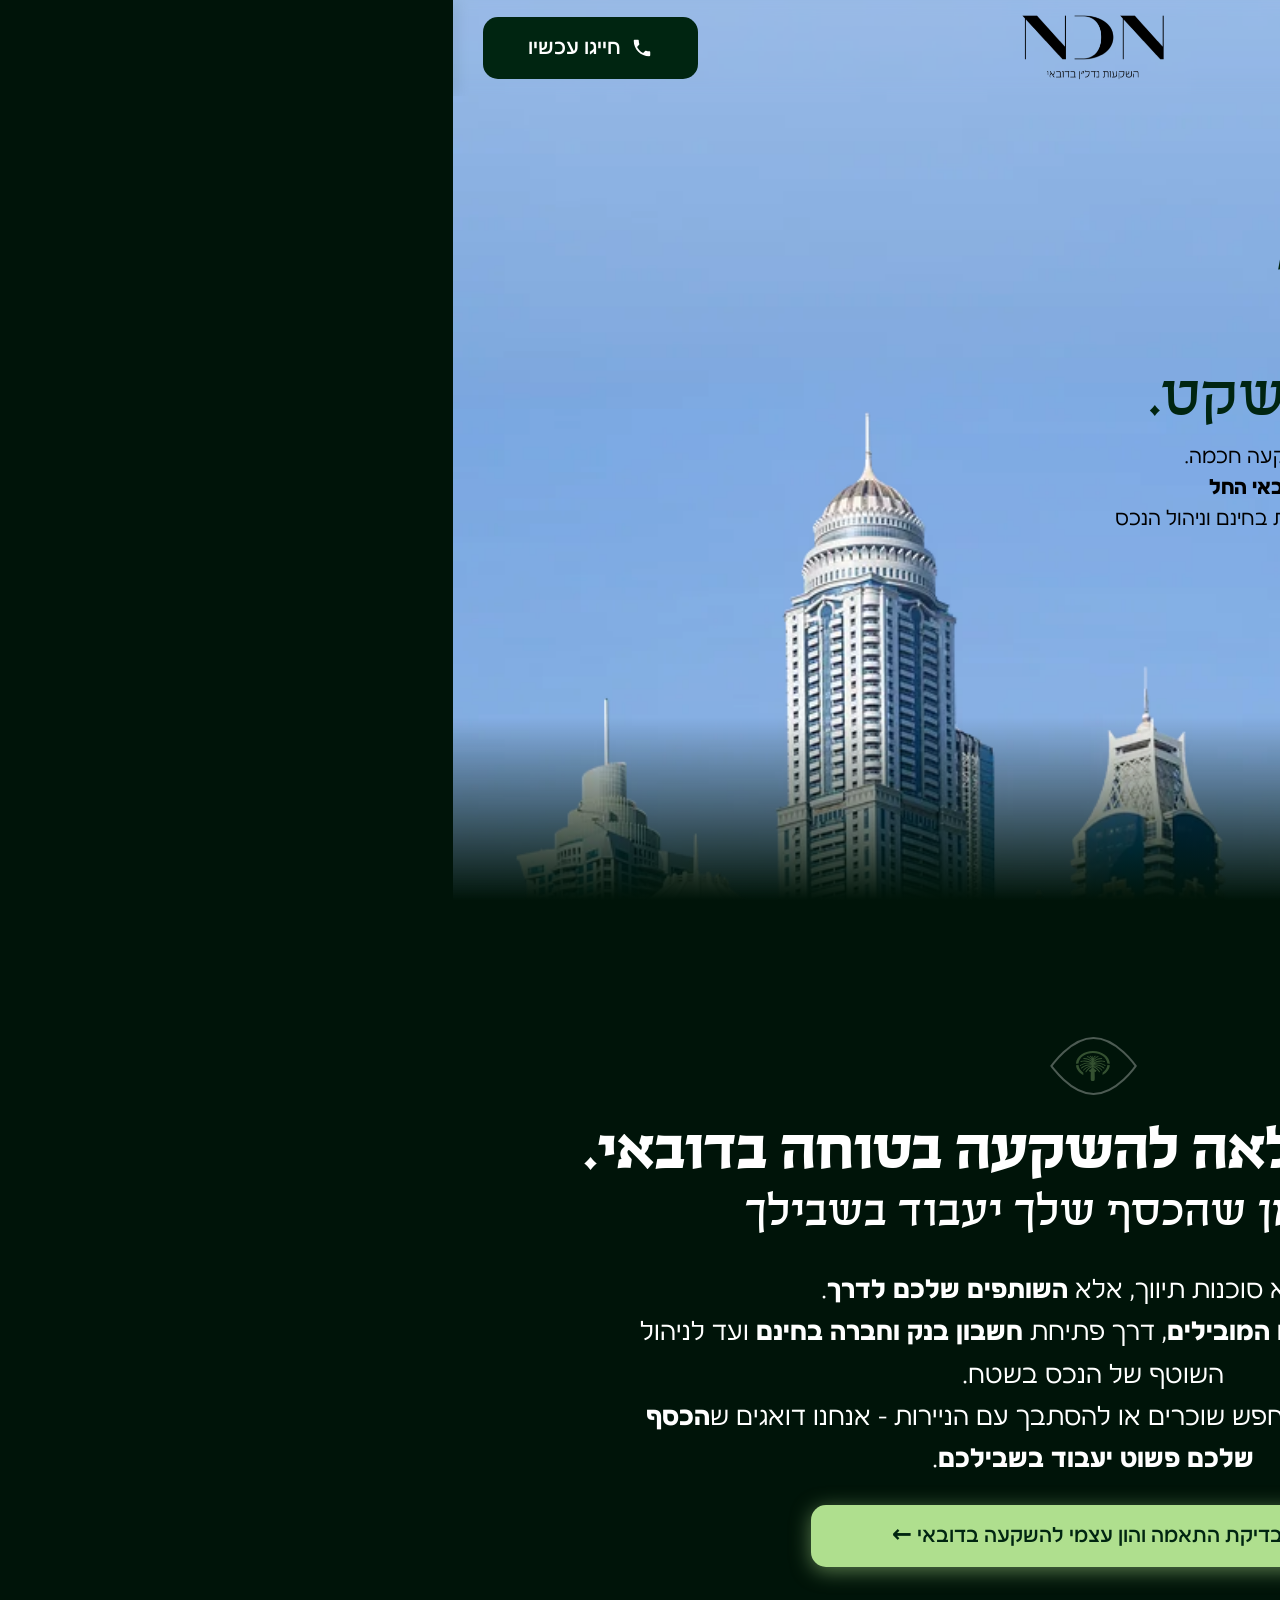
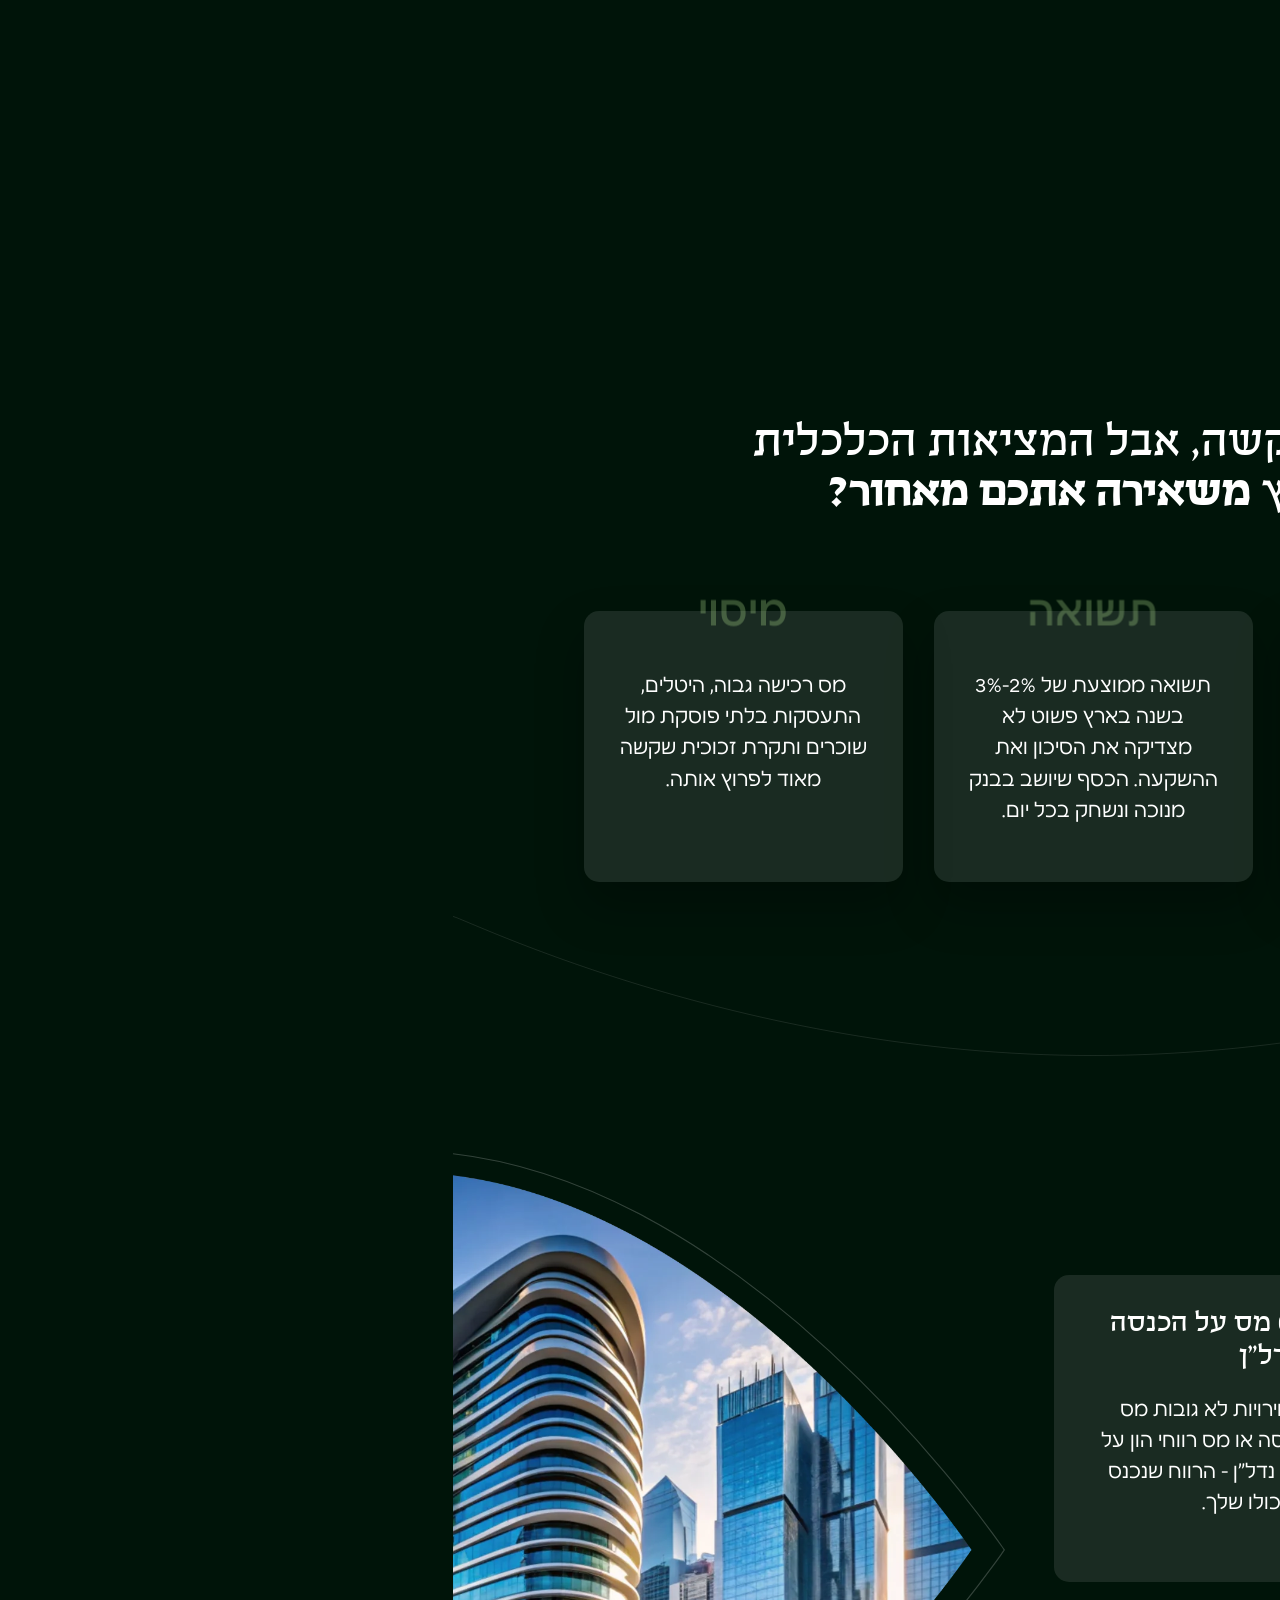
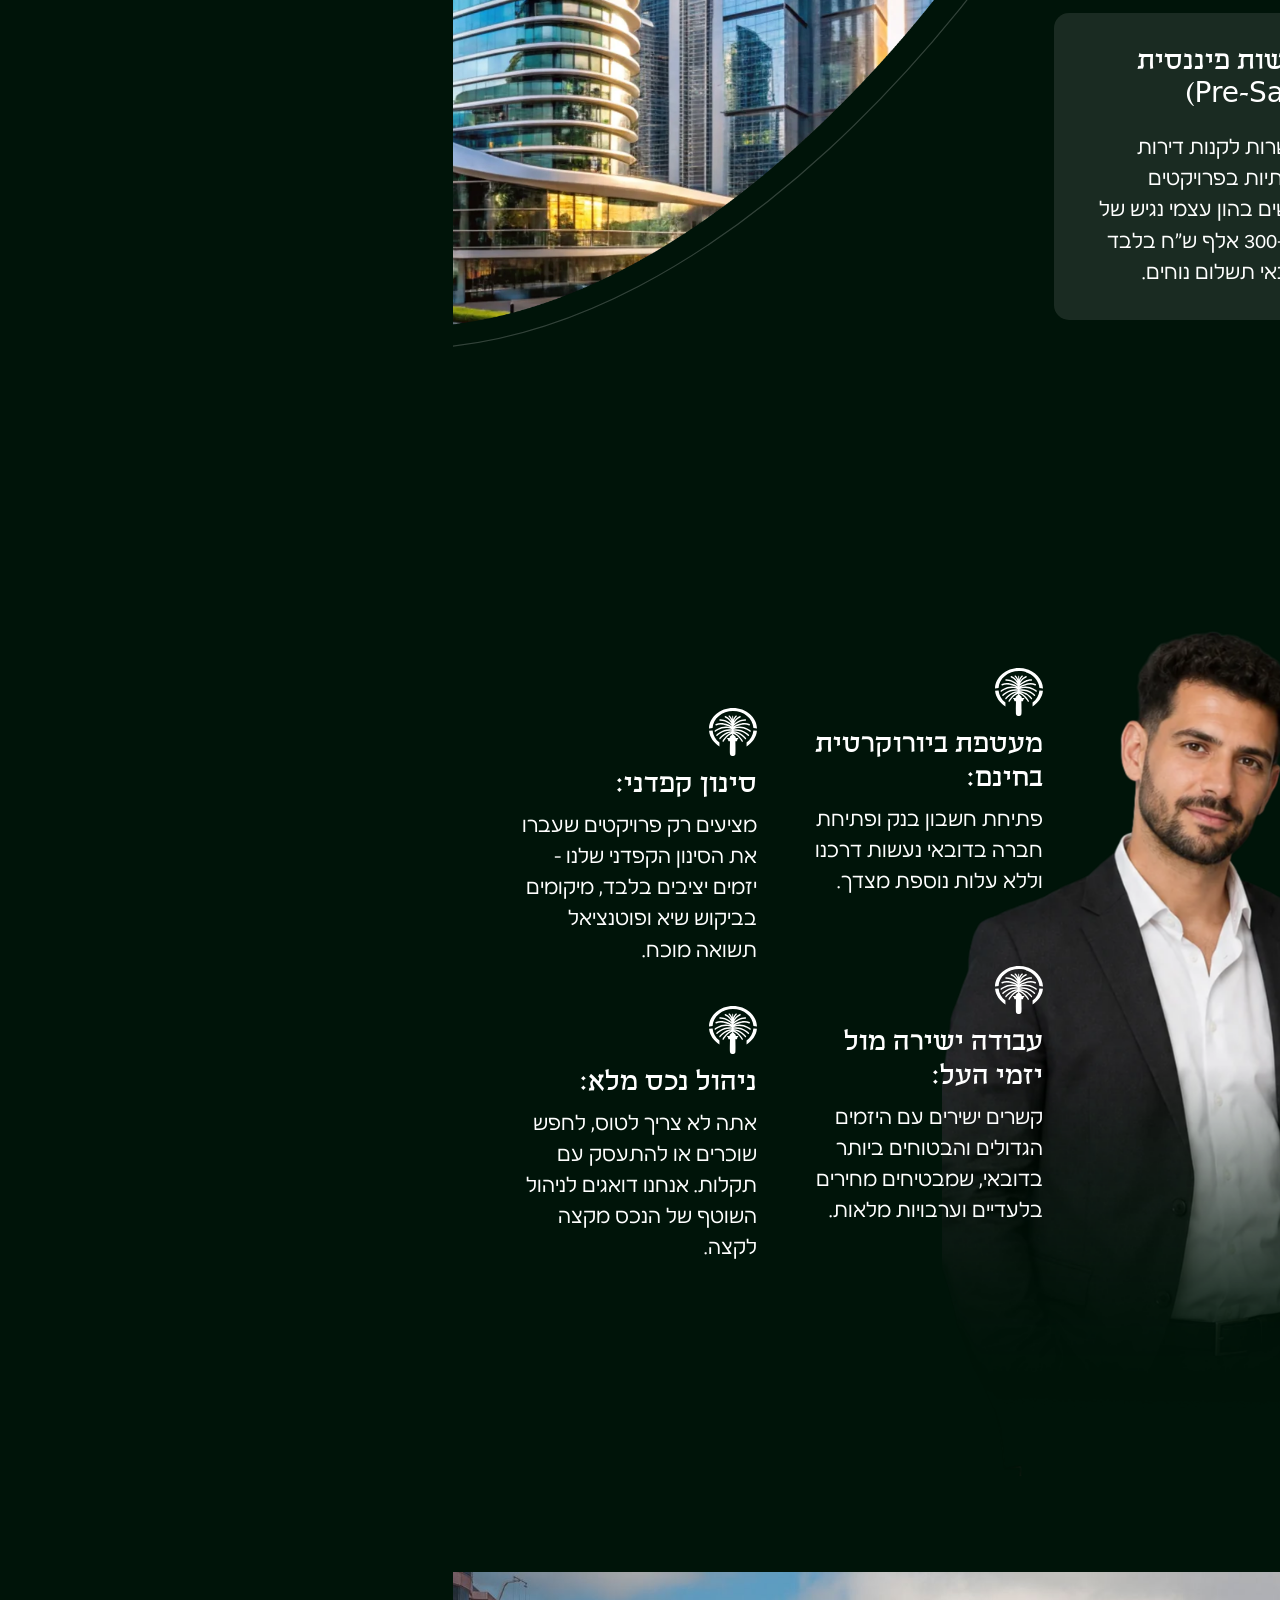
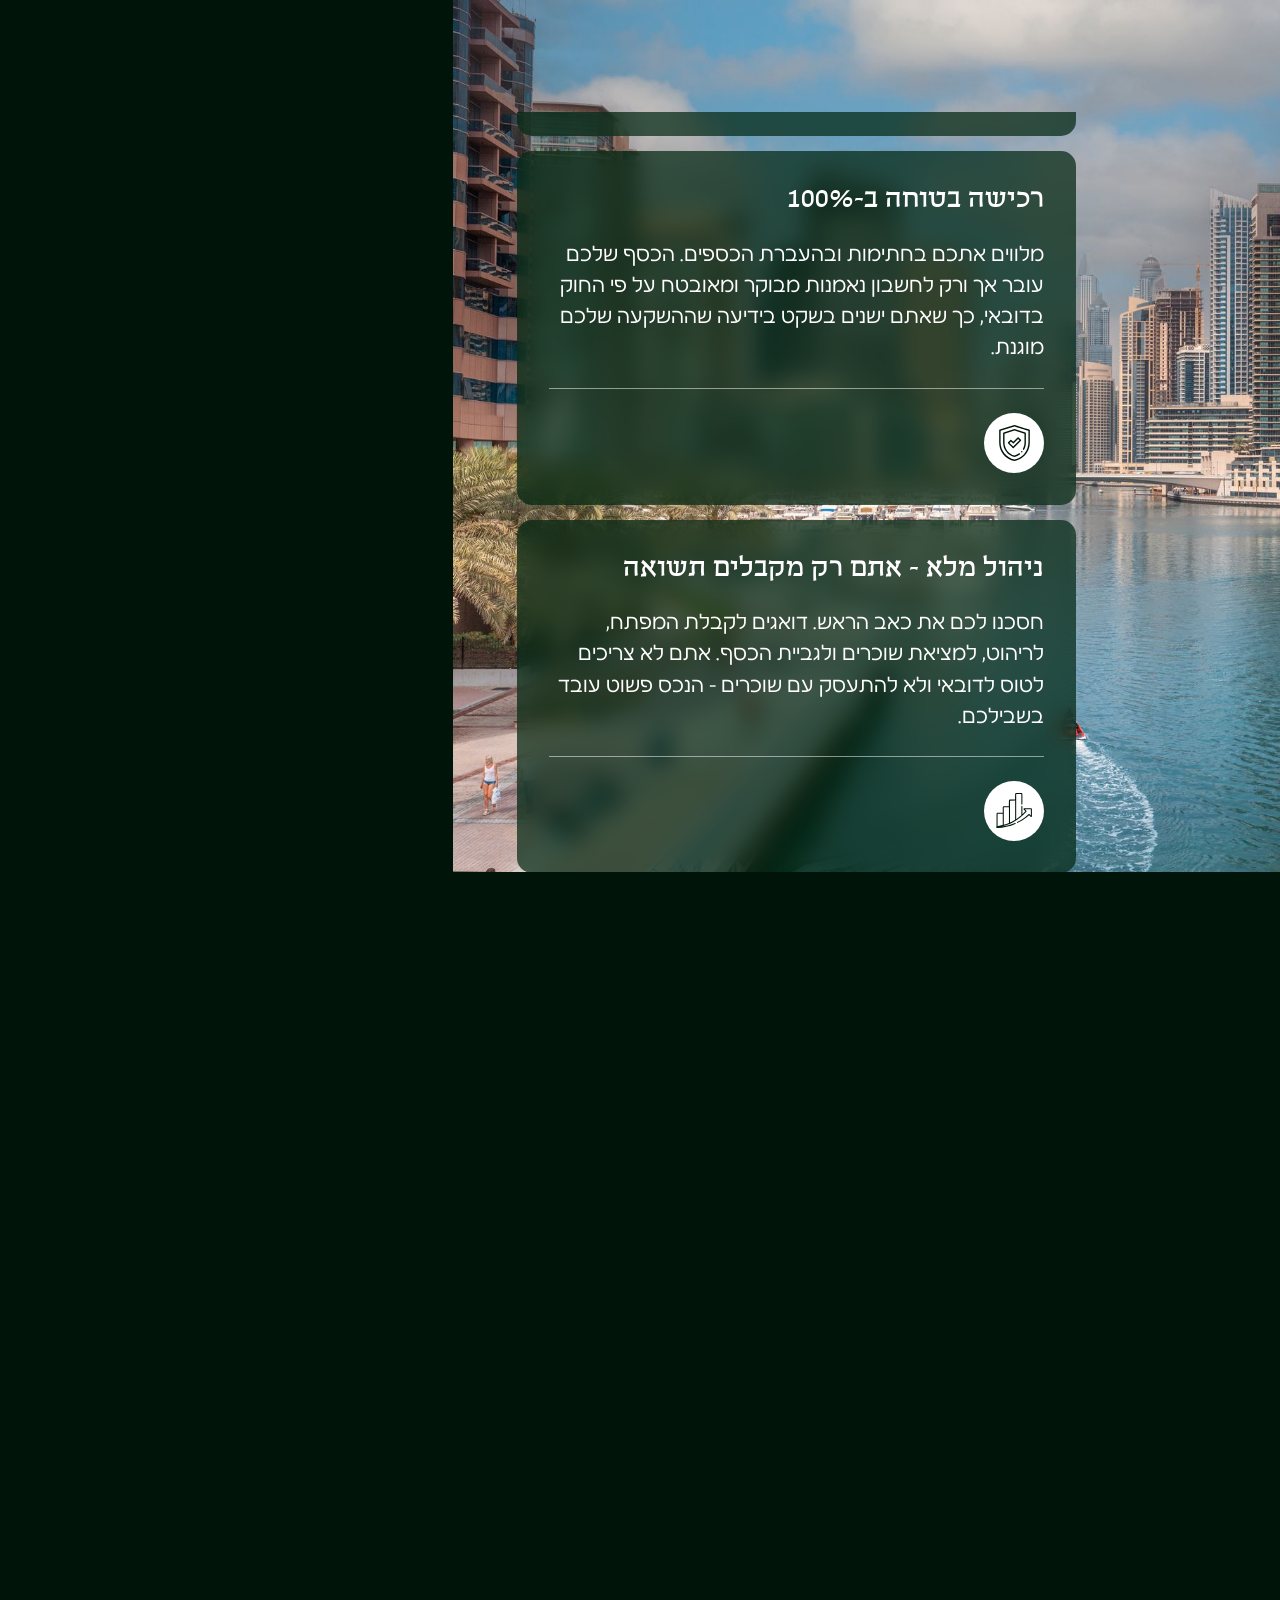
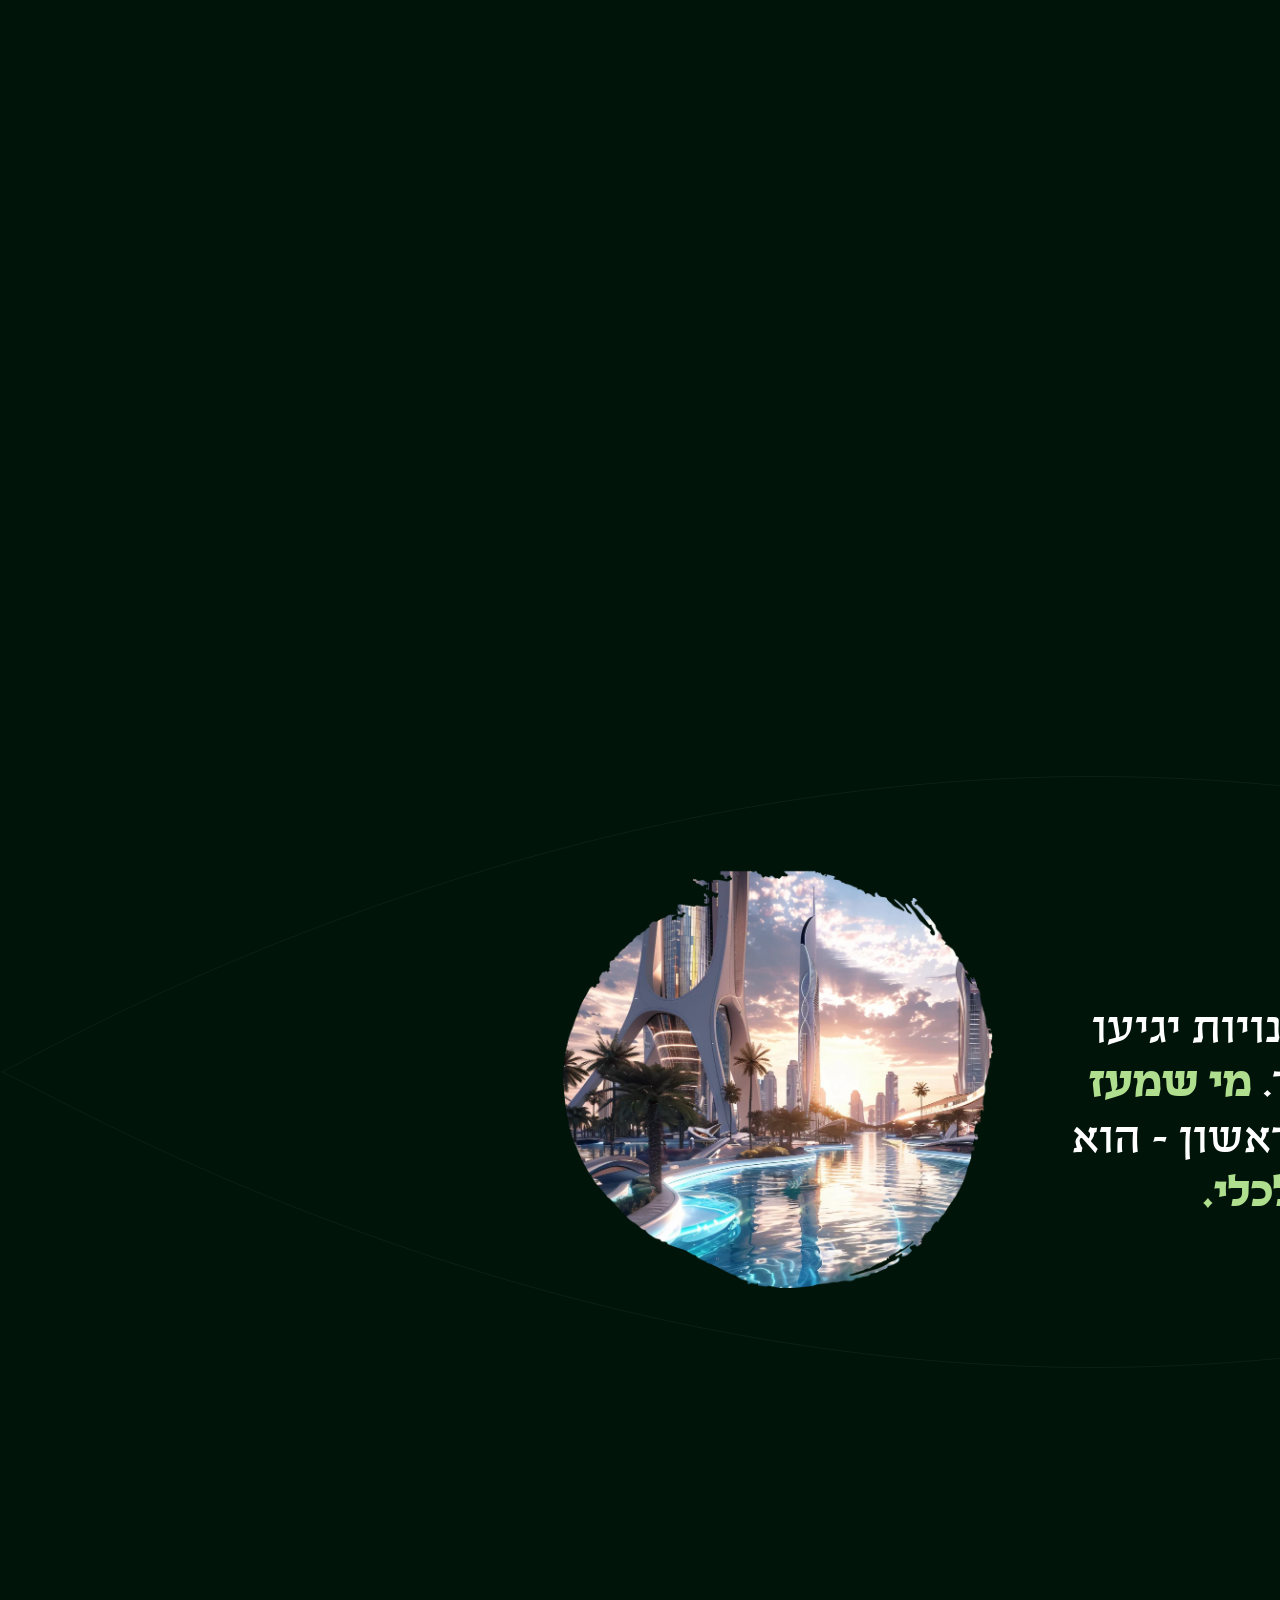
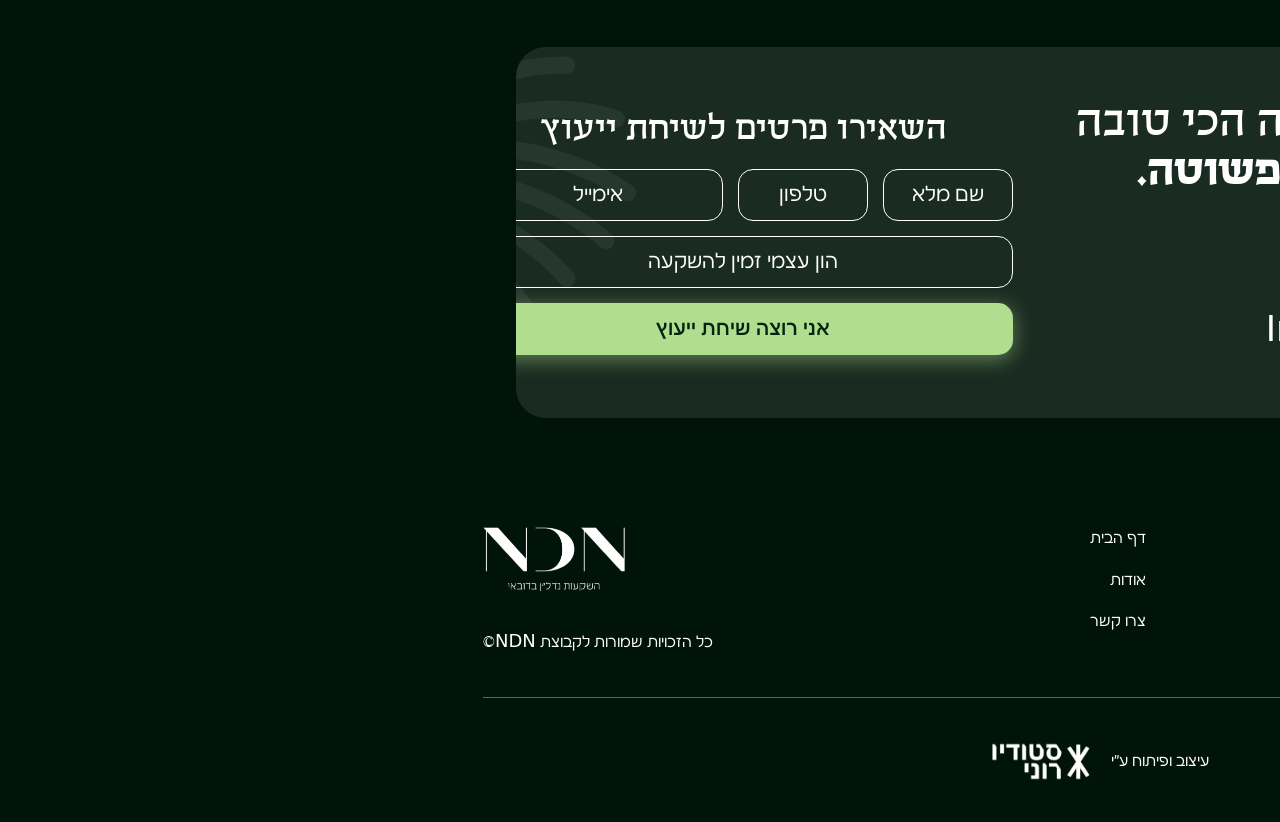
==== index.html @ 9894f3e2 "הכותרת 20 פיקסלים מעל הטופס בעלינו, תוכן הקונטיינר ממורכז Co-Authored-By: Claude Fable 5 <noreply@an" ====
<!DOCTYPE html>
<html lang="he" dir="rtl">
<head>
<meta charset="UTF-8">
<meta name="viewport" content="width=device-width, initial-scale=1.0, viewport-fit=cover">
<title>NDN | השקעות נדל״ן בדובאי</title>
<meta name="description" content="הון עצמי של 200–300 אלף ש״ח? הגיע הזמן שהכסף שלך יעבוד בשבילך בדובאי. ליווי מקצה לקצה, חיבור ישיר ליזמים המובילים, פתיחת חשבון בנק וחברה בדובאי בחינם.">
<meta name="theme-color" content="#8EB9E3">
<link rel="icon" href="favicon.svg?v=155" type="image/svg+xml">
<link rel="stylesheet" href="styles.css?v=155">
</head>
<body>

<div class="site-loader" aria-hidden="true">
  <svg class="loader-iris" viewBox="0 0 1000 1000" preserveAspectRatio="xMidYMid slice">
    <mask id="loader-iris-mask">
      <rect x="-1000" y="-1000" width="3000" height="3000" fill="#fff"></rect>
      <path class="loader-iris-eye" d="M500.0,306.9 C580.2,306.9 653.5,355.4 707.5,405.1 C734.3,429.8 756.0,454.5 771.1,473.1 C778.6,482.4 784.4,490.1 788.3,495.5 C789.6,497.2 790.7,498.8 791.6,500.0 C790.7,501.2 789.6,502.8 788.3,504.5 C784.4,509.9 778.6,517.6 771.1,526.9 C756.0,545.5 734.3,570.2 707.5,594.9 C653.5,644.6 580.2,693.1 500.0,693.1 C419.8,693.1 347.7,644.6 294.4,595.0 C267.8,570.2 246.2,545.5 230.9,526.9 C223.3,517.6 217.2,509.8 212.9,504.3 C211.6,502.6 210.3,501.1 209.3,499.8 C210.3,498.6 211.4,497.2 212.6,495.6 C216.8,490.2 222.8,482.4 230.4,473.1 C245.7,454.5 267.3,429.8 293.9,405.1 C347.4,355.4 419.8,306.9 500.0,306.9 Z" fill="#000"></path>
    </mask>
    <rect x="-1000" y="-1000" width="3000" height="3000" fill="#001409" mask="url(#loader-iris-mask)"></rect>
  </svg>
  <div class="loader-mark">
    <div class="loader-dim">
      <svg viewBox="0 0 304 202.667" preserveAspectRatio="xMidYMid meet"><path d="M152 3C192.818 3 230.103 27.6882 257.448 52.873C271.067 65.4161 282.098 77.9688 289.724 87.3877C293.535 92.0947 296.49 96.0134 298.489 98.749C299.249 99.7881 299.869 100.657 300.346 101.333C299.868 102.009 299.249 102.879 298.489 103.918C296.49 106.654 293.535 110.572 289.724 115.279C282.098 124.698 271.067 137.25 257.448 149.793C230.103 174.978 192.818 199.667 152 199.667C111.194 199.667 74.5247 174.991 47.4824 149.805C34.0134 137.26 23.0523 124.702 15.2949 115.262C11.4145 110.539 8.34666 106.611 6.14355 103.826C5.3548 102.829 4.66132 101.96 4.08105 101.255C4.61551 100.58 5.25599 99.7582 5.98535 98.8184C8.13573 96.0474 11.1797 92.1168 15.041 87.4004C22.7655 77.9654 33.7436 65.4091 47.25 52.8652C74.3681 27.6796 111.191 3 152 3Z"/></svg>
      <img class="loader-palm" src="assets/icons/palm.svg?v=155" alt="">
    </div>
    <div class="loader-fill-clip">
      <div class="loader-bright">
        <svg viewBox="0 0 304 202.667" preserveAspectRatio="xMidYMid meet"><path d="M152 3C192.818 3 230.103 27.6882 257.448 52.873C271.067 65.4161 282.098 77.9688 289.724 87.3877C293.535 92.0947 296.49 96.0134 298.489 98.749C299.249 99.7881 299.869 100.657 300.346 101.333C299.868 102.009 299.249 102.879 298.489 103.918C296.49 106.654 293.535 110.572 289.724 115.279C282.098 124.698 271.067 137.25 257.448 149.793C230.103 174.978 192.818 199.667 152 199.667C111.194 199.667 74.5247 174.991 47.4824 149.805C34.0134 137.26 23.0523 124.702 15.2949 115.262C11.4145 110.539 8.34666 106.611 6.14355 103.826C5.3548 102.829 4.66132 101.96 4.08105 101.255C4.61551 100.58 5.25599 99.7582 5.98535 98.8184C8.13573 96.0474 11.1797 92.1168 15.041 87.4004C22.7655 77.9654 33.7436 65.4091 47.25 52.8652C74.3681 27.6796 111.191 3 152 3Z"/></svg>
        <img class="loader-palm" src="assets/icons/palm.svg?v=155" alt="">
      </div>
    </div>
  </div>
</div>

<!-- ============ NAV ============ -->
<header class="nav">
  <div class="nav-inner">
    <a class="nav-call" href="tel:0505304085"><span class="nav-call-icon" aria-hidden="true"></span>חייגו עכשיו</a>
    <a class="nav-logo" href="#hero">
      <img class="logo-dark" src="assets/icons/logo-header.png?v=155" alt="NDN">
      <img class="logo-light" src="assets/icons/logo-footer.png?v=155" alt="" aria-hidden="true">
    </a>
        <button class="nav-burger" type="button" aria-label="תפריט" aria-expanded="false">
      <span></span><span></span><span></span>
    </button>
    <nav class="nav-links">
      <a href="#hero" class="is-active">בית</a>
      <a href="about.html">עלינו</a>
      <a href="contact.html">יצירת קשר</a>
    </nav>
  </div>
</header>
<div class="nav-sheet" aria-hidden="true">
  <button class="nav-sheet-close" type="button" aria-label="סגירת התפריט"><span></span><span></span></button>
  <nav class="nav-sheet-links">
    <a href="index.html">בית</a>
    <a href="about.html">עלינו</a>
    <a href="contact.html">יצירת קשר</a>
  </nav>
  <a class="nav-sheet-cta" href="tel:0505304085"><span class="nav-call-icon" aria-hidden="true"></span>חייגו 050-530-4085</a>
  <ul class="nav-sheet-lines">
    <li><img src="assets/icons/email.svg?v=155" alt=""><a href="mailto:Info@NDN.com">Info@NDN.com</a></li>
    <li><img src="assets/icons/pin.svg?v=155" alt="">הנביאים 4, פתח תקווה</li>
  </ul>
  <img class="nav-sheet-mark" src="assets/icons/menu-mark.svg?v=155" alt="">
</div>

<!-- ============ 1. HERO ============ -->
<section class="sec sec-hero" id="hero">
  <div class="hero-stage">
    <div class="hero-layer hero-sky">
      <picture>
        <source media="(max-width:900px)" srcset="assets/img/hero-sky-m.webp?v=155">
        <img src="assets/img/hero-sky.webp?v=155" alt="">
      </picture>
    </div>
    <div class="hero-copy">
      <h1 class="hero-title">
        <span class="l1">לגלות את</span>
        <span class="l2">דובאי</span>
        <span class="l3">להשקיע בראש שקט.</span>
      </h1>
      <p class="hero-lead">
        הדרך שלכם לעצמאות כלכלית מתחילה בהשקעה חכמה.<br>
        מציגים לכם <strong>הזדמנויות פרי-סייל בלעדיות בדובאי החל מ-200,000 ש"ח הון עצמי</strong>, מעטפת ביורוקרטית בחינם וניהול הנכס מקצה לקצה.
      </p>
      <a class="hero-cta" href="#contact">לשיחת ייעוץ ←</a>
    </div>
    <div class="hero-layer hero-buildings">
      <picture>
        <source media="(max-width:900px)" srcset="assets/img/hero-buildings-m.webp?v=155">
        <img src="assets/img/hero-buildings.webp?v=155" alt="קו הרקיע של דובאי">
      </picture>
      <div class="hero-fade"></div>
    </div>
  </div>
</section>

<!-- ============ 2. INTRO ============ -->
<section class="sec sec-intro">
  <div class="wrap intro">
    <span class="intro-badge">
      <img class="intro-badge-bg" src="assets/icons/intro-badge.svg?v=155" alt="">
      <span class="intro-badge-icon" aria-hidden="true"></span>
    </span>
    <h2 class="intro-head">
      <span class="b">המעטפת המלאה להשקעה בטוחה בדובאי.</span>
      <span class="r">הגיע הזמן שהכסף שלך יעבוד בשבילך</span>
    </h2>
    <p class="intro-body">
      אנחנו לא סוכנות תיווך, אלא <strong>השותפים שלכם לדרך</strong>.<br>
      מ<strong>החיבור הבלעדי ליזמים המובילים</strong>, דרך פתיחת <strong>חשבון בנק וחברה בחינם</strong> ועד לניהול השוטף של הנכס בשטח.<br>
      אתם לא צריכים לטוס, לחפש שוכרים או להסתבך עם הניירות – אנחנו דואגים ש<strong>הכסף שלכם פשוט יעבוד בשבילכם</strong>.
    </p>
    <a class="btn-ghost" href="#contact">לבדיקת התאמה והון עצמי להשקעה בדובאי ←<svg class="btn-outline" aria-hidden="true" focusable="false"><rect x="0" y="0" width="100%" height="100%" rx="15" ry="15" pathLength="480"></rect></svg></a>
  </div>
</section>

<!-- ============ 3. PROBLEM ============ -->
<section class="sec sec-problem">
  <div class="wrap problem">
    <h2 class="problem-head"><span class="rg">עובדים קשה, אבל המציאות הכלכלית בארץ</span> משאירה אתכם מאחור?</h2>
    <div class="problem-cards">
      <article class="pcard">
        <span class="pcard-word">מחיר</span>
        <p>כדי לקנות דירה סבירה בישראל צריך הון עצמי של מיליון ש"ח ומעלה, או להשתעבד למשכנתא חונקת לעשרות שנים.</p>
      </article>
      <article class="pcard">
        <span class="pcard-word">תשואה</span>
        <p>תשואה ממוצעת של 2%-3% בשנה בארץ פשוט לא מצדיקה את הסיכון ואת ההשקעה. הכסף שיושב בבנק מנוכה ונשחק בכל יום.</p>
      </article>
      <article class="pcard">
        <span class="pcard-word">מיסוי</span>
        <p>מס רכישה גבוה, היטלים, התעסקות בלתי פוסקת מול שוכרים ותקרת זכוכית שקשה מאוד לפרוץ אותה.</p>
      </article>
    </div>
  </div>
  <img class="problem-arc" src="assets/img/opp-divider.svg?v=155" alt="">
</section>

<!-- ============ 4. OPPORTUNITY ============ -->
<section class="sec sec-opp">
  <div class="opp-eye">
    <img class="opp-ring" src="assets/img/opp-ring-a.svg?v=155" alt="">
    <img class="opp-ring" src="assets/img/opp-ring-b.svg?v=155" alt="">
    <img class="opp-eye-photo" src="assets/img/opp-eye-cut.webp?v=155" alt="דובאי">
  </div>
  <div class="wrap opp-inner">
    <h2 class="opp-head">למה <strong>דובאי?</strong></h2>
    <div class="opp-cards">
      <article class="dcard">
        <span class="dcard-num">1</span>
        <h3>תשואות מהגבוהות בעולם</h3>
        <p>פוטנציאל תשואה של 6%–10% בשנה מאירוח והשכרה, פי 2 ו-פי 3 ממה שאפשר להשיג בארץ.</p>
      </article>
      <article class="dcard">
        <span class="dcard-num">2</span>
        <h3>0% מס על הכנסה מנדל"ן</h3>
        <p>האמירויות לא גובות מס הכנסה או מס רווחי הון על נכסי נדל"ן – הרווח שנכנס הוא כולו שלך.</p>
      </article>
      <article class="dcard">
        <span class="dcard-num">3</span>
        <h3>מנוע צמיחה בינלאומי</h3>
        <p>דובאי נבנית בקצב מסחרר עם חזון כלכלי חזק ל-5–10 השנים הקרובות, מה שיוצר עליית ערך נכסים מתמדת.</p>
      </article>
      <article class="dcard">
        <span class="dcard-num">4</span>
        <h3>נגישות פיננסית (Pre-Sale)</h3>
        <p>אפשרות לקנות דירות איכותיות בפרויקטים חדשים בהון עצמי נגיש של 200–300 אלף ש"ח בלבד ובתנאי תשלום נוחים.</p>
      </article>
    </div>
  </div>
</section>

<!-- ============ 5. ABOUT / TEAM ============ -->
<section class="sec sec-about" id="about">
  <div class="wrap about-stage">
    <img class="about-photo" src="assets/img/team.webp?v=155" alt="דור ישראל ונתנאל אהרון">
    <div class="about-name-wrap"><h2 class="about-name"><span class="rg">נעים מאוד,</span><br><span class="about-names">דור ישראל, ונתנאל אהרון</span></h2></div>

    <div class="about-grid">
      <div class="feat feat--r1">
        <img class="feat-icon" src="assets/icons/palm.svg?v=155" alt="">
        <p><strong>מעטפת ביורוקרטית בחינם: </strong>פתיחת חשבון בנק ופתיחת חברה בדובאי נעשות דרכנו וללא עלות נוספת מצדך.</p>
      </div>
      <div class="feat feat--l1">
        <img class="feat-icon" src="assets/icons/palm.svg?v=155" alt="">
        <p><strong>סינון קפדני: </strong>מציעים רק פרויקטים שעברו את הסינון הקפדני שלנו - יזמים יציבים בלבד, מיקומים בביקוש שיא ופוטנציאל תשואה מוכח.</p>
      </div>
      <div class="feat feat--r2">
        <img class="feat-icon" src="assets/icons/palm.svg?v=155" alt="">
        <p><strong>עבודה ישירה מול יזמי העל: </strong>קשרים ישירים עם היזמים הגדולים והבטוחים ביותר בדובאי, שמבטיחים מחירים בלעדיים וערבויות מלאות.</p>
      </div>
      <div class="feat feat--l2">
        <img class="feat-icon" src="assets/icons/palm.svg?v=155" alt="">
        <p><strong>ניהול נכס מלא: </strong>אתה לא צריך לטוס, לחפש שוכרים או להתעסק עם תקלות. אנחנו דואגים לניהול השוטף של הנכס מקצה לקצה.</p>
      </div>
    </div>
  </div>
</section>

<!-- ============ 6. PROCESS ============ -->
<section class="sec sec-process">
  <div class="proc-stage">
    <img class="proc-bg" src="assets/img/process-bg.jpg?v=155" alt="">
    <div class="proc-shade"></div>

    <div class="proc-wrap">
      <div class="proc-viewport">
        <div class="proc-track">
          <article class="step">
            <h3>שיחת אפיון</h3>
            <p>יושבים לקפה או שיחה קצרה. עוברים על המספרים שלכם, בודקים מה ההון העצמי שפנוי להשקעה (מאיזור ה-200–300 אלף ש"ח) ורואים אם אנחנו בכלל מתאימים. בלי חפירות ובלי שיטות מכירה – תכל'ס.</p>
            <span class="step-rule"></span>
            <span class="step-num step-num--meeting"><span class="step-ico" aria-hidden="true"></span></span>
          </article>
          <article class="step">
            <h3>בוחרים את הנכס המדויק</h3>
            <p>אנחנו מציגים לכם דירות ופרויקטים נבחרים בדובאי במחירי פרי-סייל (Pre-Sale). בגלל שאנחנו עובדים ישירות מול היזמים הגדולים, אתם מקבלים מחירים ותנאים שאי אפשר להשיג לבד כמשקיע פרטי.</p>
            <span class="step-rule"></span>
            <span class="step-num step-num--property"><span class="step-ico" aria-hidden="true"></span></span>
          </article>
          <article class="step">
            <h3>סוגרים את כל הביורוקרטיה (בחינם!)</h3>
            <p>פחד מניירות בחו"ל? עלינו. אנחנו פותחים לכם חשבון בנק בדובאי ומקימים לכם חברה בחינם לחלוטין, כחלק מהשירות. אנחנו מנהלים את כל הניירת והחוזים ודואגים שהכול בטוח וסגור מכל הכיוונים.</p>
            <span class="step-rule"></span>
            <span class="step-num step-num--paperwork"><span class="step-ico" aria-hidden="true"></span></span>
          </article>
          <article class="step">
            <h3>רכישה בטוחה ב-100%</h3>
            <p>מלווים אתכם בחתימות ובהעברת הכספים. הכסף שלכם עובר אך ורק לחשבון נאמנות מבוקר ומאובטח על פי החוק בדובאי, כך שאתם ישנים בשקט בידיעה שההשקעה שלכם מוגנת.</p>
            <span class="step-rule"></span>
            <span class="step-num step-num--secure"><span class="step-ico" aria-hidden="true"></span></span>
          </article>
          <article class="step">
            <h3>ניהול מלא – אתם רק מקבלים תשואה</h3>
            <p>חסכנו לכם את כאב הראש. דואגים לקבלת המפתח, לריהוט, למציאת שוכרים ולגביית הכסף. אתם לא צריכים לטוס לדובאי ולא להתעסק עם שוכרים – הנכס פשוט עובד בשבילכם.</p>
            <span class="step-rule"></span>
            <span class="step-num step-num--yield"><span class="step-ico" aria-hidden="true"></span></span>
          </article>
        </div>
      </div>

      <div class="proc-sub-wrap"><p class="proc-sub"><span class="rg">כל השלבים</span> <span class="proc-sub-l2">מהפגישה הראשונה</span></p></div>
    </div>
  </div>
</section>

<!-- ============ 7. QUOTE ============ -->
<section class="sec sec-quote">
  <img class="quote-arc" src="assets/img/quote-arc.svg?v=155" alt="">
  <div class="wrap quote">
    <img class="quote-img" src="assets/img/dubai-round.webp?v=155" alt="דובאי בלילה">
    <div class="quote-body">
      <span class="quote-mark">"</span>
      <p>מי שמחכה שהזדמנויות יגיעו אליו – נשאר מאחור. <strong>מי שמעז </strong>לקחת את הצעד הראשון – הוא זה <strong>שמשיג שקט כלכלי.</strong></p>
    </div>
  </div>
</section>

<!-- ============ 8. CONTACT ============ -->
<section class="sec sec-contact" id="contact">
  <div class="contact-stack">
    <div class="wrap contact">
      <div class="contact-panel">
        <div class="contact-form-col">
          <h3 class="contact-title">השאירו פרטים לשיחת ייעוץ</h3>
          <form class="contact-form" action="#" method="post">
            <div class="row">
              <input type="text" name="name" placeholder="שם מלא" class="f-sm" required>
              <input type="tel" name="phone" placeholder="טלפון" class="f-sm" required>
              <input type="email" name="email" placeholder="אימייל" class="f-lg" required>
            </div>
            <input type="text" name="capital" placeholder="הון עצמי זמין להשקעה">
            <button type="submit">אני רוצה שיחת ייעוץ</button>
          </form>
        </div>

        <div class="contact-aside">
          <h2 class="contact-head">לפעמים ההחלטה הכי טובה <strong>מתחילה בשיחה פשוטה.</strong></h2>
          <ul class="contact-lines">
            <li><img src="assets/icons/phone-lg.svg?v=155" alt=""><a href="tel:0505304085">050-530-4085</a></li>
            <li><img src="assets/icons/email-lg.svg?v=155" alt=""><a href="mailto:Info@NDN.com">Info@NDN.com</a></li>
          </ul>
        </div>
      </div>
    </div>
<footer class="footer">
    <div class="wrap footer-inner">
      <div class="footer-top">
        <div class="footer-brand">
          <img class="footer-logo" src="assets/icons/logo-footer.png?v=155" alt="NDN">
          <p class="footer-copy">כל הזכויות שמורות לקבוצת NDN©</p>
        </div>
        <nav class="footer-nav">
          <a href="#hero">דף הבית</a>
          <a href="#about">אודות</a>
          <a href="#contact">צרו קשר</a>
        </nav>
        <ul class="footer-contact">
          <li><img src="assets/icons/phone.svg?v=155" alt=""><a href="tel:0505304085">050-530-4085</a></li>
          <li><img src="assets/icons/email.svg?v=155" alt=""><a href="mailto:Info@NDN.com">Info@NDN.com</a></li>
          <li><img src="assets/icons/pin.svg?v=155" alt="">הנביאים 4, פתח תקווה</li>
        </ul>
      </div>
      <div class="footer-bottom">
        <span>עיצוב ופיתוח ע״י</span>
        <img class="footer-credit" src="assets/icons/logo-designer.png?v=155" alt="">
      </div>
    </div>
  </footer>
  </div>
</section>



<script src="smooth-scroll.js?v=155"></script>
<script src="hero.js?v=155"></script>
<script src="scroll-reveal.js?v=155"></script>
<script src="process.js?v=155"></script>
<script src="glow.js?v=155"></script>
<script src="nav.js?v=155"></script>
</body>
</html>
---- styles.css ----
/* ============================================================
   NDN — השקעות נדל״ן בדובאי
   1rem = 16px at the 1280px Figma frame; scales fluidly below.
   ============================================================ */

@font-face{
  font-family:"Fb Sayeeda";
  src:url("assets/fonts/FbSayeedaBook-Regular.otf") format("opentype");
  font-weight:400; font-style:normal; font-display:swap;
}
@font-face{
  font-family:"Fb Sayeeda";
  src:url("assets/fonts/FbSayeedaBook-Bold.otf") format("opentype");
  font-weight:700; font-style:normal; font-display:swap;
}
@font-face{
  font-family:"Fb Trampolina";
  src:url("assets/fonts/FbTrampolina-Regular.otf") format("opentype");
  font-weight:400; font-style:normal; font-display:swap;
}
@font-face{
  font-family:"Fb Trampolina";
  src:url("assets/fonts/FbTrampolina-Bold.otf") format("opentype");
  font-weight:700; font-style:normal; font-display:swap;
}
@font-face{
  font-family:"Fb Trampolina";
  src:url("assets/fonts/FbTrampolina-Black.otf") format("opentype");
  font-weight:900; font-style:normal; font-display:swap;
}

:root{
  --ink:#001409;
  --green:#00843d;
  --white:#fff;
  --sans:"Fb Trampolina","IBM Plex Sans Hebrew",system-ui,sans-serif;
  --display:"Fb Sayeeda","Fb Trampolina",system-ui,sans-serif;
  /* site gutter for buttons and text — 20px */
  --gutter:1.25rem;
}

*,*::before,*::after{box-sizing:border-box;}

/* ============ SCROLLBAR ============ */
/* track #193229, thumb #637570 — Firefox first, then WebKit */
html{
  scrollbar-color:#637570 #193229;
}
::-webkit-scrollbar{
  width:12px;
}
::-webkit-scrollbar-track{
  background:#193229;
}
::-webkit-scrollbar-thumb{
  background:#637570;
  border-radius:6px;
}
::-webkit-scrollbar-thumb:hover{
  background:#748680;
}

html{
  font-size:min(16px, 1.25vw);
  /* eased scrolling is driven by smooth-scroll.js; native smoothing and snap
     would both fight it frame by frame */
  scroll-behavior:auto;
}
body{
  margin:0;
  background:var(--ink);
  color:var(--white);
  font-family:var(--sans);
  overflow-x:hidden;
  -webkit-font-smoothing:antialiased;
}
img{display:block;max-width:100%;}
a{color:inherit;text-decoration:none;}
p{margin:0;}
h1,h2,h3{margin:0;font-weight:400;}

.wrap{width:80rem;max-width:100%;margin-inline:auto;}

.sec{
  position:relative;
  min-height:100vh;
  min-height:100svh;
  display:flex;
  align-items:center;
  justify-content:center;
}

/* ============ SITE LOADER ============ */
/* The mark starts dim; a bottom-up wipe brightens it to full white (eye stays
   an outline, the palm a solid silhouette — the wipe swaps dim for bright,
   it doesn't flood the hollow). Then the dark plate opens as an eye-shaped
   iris that starts at the mark's own size and grows off screen. */
.site-loader{
  position:fixed;inset:0;
  z-index:70;
  pointer-events:none;
  animation:loader-gone .1s linear 3.3s forwards;
}
/* opaque green under the mark; vanishes the instant the iris starts opening,
   handing off to the identical-coloured masked plate behind it */
.site-loader::before{
  content:"";
  position:absolute;inset:0;
  background:#001409;
  z-index:1;
  animation:loader-cover-off .01s linear 1.8s forwards;
}
.loader-iris{
  position:absolute;inset:0;
  width:100%;height:100%;
  z-index:0;
}
/* --iris-from is set by hero.js so the hole starts exactly at the mark size */
.loader-iris-eye{
  transform-box:view-box;
  transform-origin:500px 500px;
  transform:scale(var(--iris-from,.4));
  animation:loader-iris-open 1.4s cubic-bezier(.66,0,.34,1) 1.8s forwards;
}
.loader-mark{
  position:absolute;
  z-index:2;
  top:50%;left:50%;
  transform:translate(-50%,-50%);
  width:19rem;height:12.6667rem;
  animation:loader-mark-out .25s ease 1.7s forwards;
}
.loader-dim,.loader-bright{position:absolute;inset:0;}
.loader-mark svg{
  position:absolute;inset:0;
  width:100%;height:100%;
  overflow:visible;
}
.loader-mark path{fill:none;stroke:#fff;stroke-width:6;}
/* the palm is the site's proven asset, white fill baked in */
.loader-palm{
  position:absolute;
  top:50%;left:50%;
  transform:translate(-50%,-54%);
  width:32.9%;height:auto;
}
.loader-dim{opacity:.1;}
.loader-bright{opacity:1;}
.loader-fill-clip{
  position:absolute;inset:-4px;
  padding:4px;
  clip-path:inset(100% 0 0 0);
  animation:loader-rise 1.4s cubic-bezier(.66,0,.34,1) .2s forwards;
}
.loader-fill-clip svg{inset:4px;width:calc(100% - 8px);height:calc(100% - 8px);}
@keyframes loader-rise{
  to{clip-path:inset(0 0 0 0);}
}
@keyframes loader-mark-out{
  to{opacity:0;}
}
@keyframes loader-iris-open{
  to{transform:scale(14);}
}
@keyframes loader-gone{
  to{opacity:0;visibility:hidden;}
}
@keyframes loader-cover-off{
  to{opacity:0;visibility:hidden;}
}
@media (prefers-reduced-motion:reduce){
  .site-loader{display:none;}
}

/* ============ NAV ============ */
/* Bar 1280×96. Bare over section 1 (the hero's own white plate sits behind it),
   then it picks up a dark translucent background for the rest of the site. */
.nav{
  position:fixed;
  inset-block-start:0; inset-inline:0;
  height:6rem;
  z-index:50;
  background:transparent;
  /* Figma 155:888 — no fill, just the blur over the sky */
  backdrop-filter:blur(6.85px);
  -webkit-backdrop-filter:blur(6.85px);
  transition:background .45s ease, backdrop-filter .45s ease,
             -webkit-backdrop-filter .45s ease;
}
.nav.is-scrolled{
  background:rgba(0,20,9,.7);
  backdrop-filter:blur(13px);
  -webkit-backdrop-filter:blur(13px);
}
/* while section 4 is pinned the bar reverts to its hero appearance.
   Declared after .is-scrolled so it wins at equal specificity. */
.nav.nav-hero{
  background:transparent;
  backdrop-filter:none;
  -webkit-backdrop-filter:none;
}
.nav-inner{
  /* full-bleed: the 20px gutter is measured from the screen edges, not a 1280 box */
  width:100%;
  height:100%;
  /* 30px left/right, 5px top/bottom — header height stays 96px */
  padding:.3125rem 1.875rem;
  /* call button left, logo centred, links right — physical LTR order */
  direction:ltr;
  position:relative;
  display:flex;align-items:center;justify-content:space-between;
}
/* fills the padded box: 96 − 5×2 = 86px tall, keeping the 109:66 ratio.
   cover (not contain) crops the empty margins baked into the PNG, exactly
   like Figma 100:666 (img at w:145.87% left:-22.94%) */
/* 163:1001 — 215×62 at x:65, fill #002511, radius 15 */
.nav-call{
  position:relative;
  flex:none;
  width:13.4375rem;height:3.875rem;
  border-radius:.9375rem;
  background:#002511;
  color:var(--white);
  font-family:var(--sans);
  font-size:1.5rem;font-weight:700;line-height:1.21;
  display:flex;align-items:center;justify-content:center;
  transition:background .45s ease,color .45s ease,box-shadow .45s ease;
}
.nav-call{direction:rtl;gap:.625rem;}
.nav-call-icon{
  width:1.375rem;height:1.375rem;flex:none;
  background:currentColor;
  -webkit-mask:url("assets/icons/phone-solid.svg") center/contain no-repeat;
  mask:url("assets/icons/phone-solid.svg") center/contain no-repeat;
}
.nav-call:hover{background:var(--white);color:#002511;}
.nav.is-scrolled .nav-call{
  background:#AFDF8E;color:#002511;
  box-shadow:0 4px 20.1px rgba(175,223,142,.5);
}
.nav.is-scrolled .nav-call:hover{background:var(--white);color:#002511;}
/* 163:983 — logo x:586..695, i.e. dead centre of the 1280 frame, so it is
   centred against the bar rather than left to space-between (the call button
   and the links are different widths and would push it off-centre) */
.nav-logo{
  position:absolute;
  left:50%;
  transform:translateX(-50%);
  display:block;
  width:8.8769rem;height:5.375rem;
}
.nav-logo img{width:100%;height:100%;object-fit:cover;}
/* the dark mark is unreadable once the bar goes dark — cross-fade to the light one */
.nav-logo .logo-light{
  position:absolute;inset:0;
  opacity:0;
}
.nav-logo img{transition:opacity .45s ease;}
.nav.is-scrolled .logo-dark{opacity:0;}
.nav.is-scrolled .logo-light{opacity:1;}
.nav-links{direction:rtl;display:flex;gap:1.25rem;}
.nav-links a{
  font-size:1.75rem;
  line-height:.68;
  color:var(--ink);
  font-weight:400;
  transition:color .45s ease;
}
.nav.is-scrolled .nav-links a{color:var(--white);}
.nav-links a:hover{color:var(--white);}
.nav-links a.is-active{font-weight:600;}
.nav.is-scrolled .nav-links a.is-active{color:#AFDF8E;}

/* ============ 1. HERO ============ */
/* Figma frame "סקשן 2" — 1280×832, white behind a full-bleed plate. Copy is
   right-aligned; the section is a runway and the stage pins while the sky sits
   still, the copy drifts up and the buildings rise past it. */
.sec-hero{
  display:block;
  min-height:0;
  /* 100vh stage + a short runway for the buildings to clear */
  height:115vh;
  overflow:visible;
  padding:0;
}
.hero-stage{
  position:sticky;top:0;
  height:100vh;
  overflow:hidden;
  background:#fff;
}
/* 233:1719 — the wide layers are full 16:9 plates; cover-crop to any screen */
.hero-layer{
  position:absolute;
  inset:0;
  width:100%;height:100%;
  transform:translateY(var(--y,0px));
  will-change:transform;
}
/* Both supplied layers are the same 2560×1656 canvas, so they have to sit on
   identical geometry or the cut-out buildings drift off the sky behind them.
   (Figma's differing offsets belong to two other source images.) Filling the
   plate also removes the white band the sky's 6.49% top offset left behind. */
.hero-layer img{
  position:absolute;inset:0;
  width:100%;height:100%;
  max-width:none;
  object-fit:cover;object-position:center;
}
.hero-sky{z-index:0;}
/* the plate is above the copy (z3 > z2) and an <img> swallows pointer events
   across its whole box — transparent pixels included — so without this the
   button under it can never be hovered or clicked */
.hero-buildings{z-index:3;pointer-events:none;}
/* Section 2's background, welded to the underside of the buildings so it rides
   up with them — what you see under the rising plate is never the sky. */
.hero-buildings::after{
  content:"";
  position:absolute;top:100%;inset-inline:0;
  height:160vh;
  background:var(--ink);
}
/* 155:897 — 167px fade into the next section */
.hero-fade{
  position:absolute;inset-inline:0;bottom:0;
  height:20.17%;
  background:linear-gradient(180deg,rgba(0,20,9,0) 0%,#001409 100%);
}
/* 155:881 — right edge x:1217, top:116, w:654 */
.hero-copy{
  position:absolute;
  z-index:2;
  top:9.125rem;
  right:3.9375rem;
  width:40.875rem;
  text-align:right;
  color:#002511;
  transform:translateY(var(--y,0px));
  will-change:transform;
}
.hero-title{
  font-family:var(--display);
  display:flex;flex-direction:column;
}
/* entrance: once the loader clears (~3s), the copy lands line by line —
   rise out of a blur, top to bottom, button last. Children animate, not
   .hero-copy itself, whose transform belongs to the scroll parallax. */
.hero-title .l1,.hero-title .l2,.hero-title .l3,.hero-lead,.hero-cta{
  opacity:0;
  animation:hero-in .9s cubic-bezier(.16,1,.3,1) both;
}
.hero-title .l1{animation-delay:2.35s;}
.hero-title .l2{animation-delay:2.5s;}
.hero-title .l3{animation-delay:2.65s;}
.hero-lead{animation-delay:2.8s;}
.hero-cta{animation-delay:2.95s;}
@keyframes hero-in{
  from{opacity:0;transform:translateY(2.5rem);filter:blur(10px);}
  to{opacity:1;transform:none;filter:none;}
}
@media (prefers-reduced-motion:reduce){
  .hero-title .l1,.hero-title .l2,.hero-title .l3,.hero-lead,.hero-cta{
    animation:none;opacity:1;
  }
}
.hero-title .l1{font-size:5rem;font-weight:700;line-height:normal;}
.hero-title .l2{font-size:10.625rem;font-weight:700;line-height:.74;}
.hero-title .l3{
  font-size:3.75rem;font-weight:400;line-height:1.12;
  margin-block-start:.75rem;
}
/* 155:882 — w:563, 20px IBM Plex.
   margin-left (not inline-start): in RTL the logical start is the right edge,
   so auto there pushed the block left instead of flushing it right. */
.hero-lead{
  width:35.1875rem;
  margin-left:auto;
  margin-block-start:.625rem;
  font-family:var(--sans);
  font-size:1.5rem;line-height:1.3;
  color:#000;
}
.hero-lead strong,.intro-body strong{font-weight:900;}
/* 155:883 — 215×62 at x:1005 y:521, fill #002511, radius 15 */
.hero-cta{
  position:relative;
  margin-block-start:1.25rem;
  margin-left:auto;
  width:13.4375rem;height:3.875rem;
  border-radius:.9375rem;
  background:#AFDF8E;
  color:#002511;
  font-weight:700;
  box-shadow:0 4px 20.1px rgba(175,223,142,.5);
  font-family:var(--sans);
  font-size:1.5rem;line-height:1.21;
  display:flex;align-items:center;justify-content:center;
  transition:background .45s ease,color .45s ease;
}
.hero-cta:hover{background:var(--white);color:#002511;}

/* ============ 2. INTRO ============ */
.sec-intro{overflow:hidden;align-items:flex-start;}
/* knocks the reveal back from 80% to ~15% behind the copy, feathered at the
   edges. Same colour as the section, so it is invisible on its own. */
.intro::before{
  content:"";
  position:absolute;
  inset:-4rem -5rem;
  z-index:-1;
  pointer-events:none;
  background:radial-gradient(ellipse at center,
    rgba(0,20,9,.8125) 0%,
    rgba(0,20,9,.8125) 58%,
    rgba(0,20,9,0) 100%);
}
.intro{
  position:relative;z-index:1;
  display:flex;flex-direction:column;align-items:center;
  text-align:center;
  padding-block:0 6rem;
}
/* 163:988 — 174×116 badge above the heading, centred on the frame */
.intro-badge{
  position:relative;display:block;
  width:5.4375rem;height:3.625rem;
  margin-block-end:1.5625rem;
}
.intro-badge-bg{width:100%;height:100%;}
.intro-badge-icon{
  position:absolute;
  top:50%;left:50%;
  transform:translate(-50%,-50%);
  width:2.1334rem;height:2.1189rem;
  background:#AFDF8E;
  -webkit-mask:url("assets/icons/palm.svg") center/contain no-repeat;
  mask:url("assets/icons/palm.svg") center/contain no-repeat;
  opacity:.3;
}
/* 60:88 — Bold 60 over Regular 45, centred, w:1021 */
.intro-head{
  width:63.8125rem;max-width:100%;
  font-family:var(--display);
  display:flex;flex-direction:column;
}
.intro-head .b{font-size:3.75rem;font-weight:700;line-height:1.05;}
.intro-head .r{font-size:2.8125rem;font-weight:400;line-height:1.33;}
/* 60:91 — IBM Plex 35, centred, w:911 */
.intro-body{
  width:56.9375rem;max-width:100%;
  margin-block-start:1.5625rem;
  font-size:1.875rem;line-height:1.41;
}
/* ScrollReveal — each word fades and un-blurs on its own delay, the block
   settles from a slight tilt. Scoped to .js-reveal, which JS adds, so without
   scripting every heading simply shows. */
.word{display:inline-block;will-change:opacity,filter;}
.js-reveal .word{
  opacity:0;
  filter:blur(var(--blur,10px));
  transition:opacity .55s ease,filter .55s ease;
}
.js-reveal.is-in .word{opacity:1;filter:none;}
.js-reveal{
  transform:rotate(5deg);
  transform-origin:100% 50%;
  transition:transform .9s cubic-bezier(.16,1,.3,1);
  will-change:transform;
}
.js-reveal.is-in{transform:none;}
/* the badge and the button carry no words — they just arrive */
.js-fade{opacity:0;transform:translateY(1.5rem);transition:opacity .6s ease,transform .6s cubic-bezier(.16,1,.3,1);}
.js-fade.is-in{opacity:1;transform:none;}
/* the intro button has no words of its own, it just arrives */
.sec-intro .btn-ghost.js-reveal{transform:none;opacity:0;transition:opacity .6s ease;}
.sec-intro .btn-ghost.js-reveal.is-in{opacity:1;}
.btn-ghost{
  position:relative;
  margin-block-start:1.5625rem;
  width:35.3125rem;max-width:100%;height:3.875rem;
  border:0;border-radius:.9375rem;
  background:#AFDF8E;
  color:#002511;
  font-weight:700;
  box-shadow:0 4px 20.1px rgba(175,223,142,.5);
  display:flex;align-items:center;justify-content:center;
  font-size:1.5rem;line-height:1.21;
  transition:background .45s ease,color .45s ease,opacity .6s ease;
}
.btn-ghost:hover{background:var(--white);color:#002511;}
.btn-outline{display:none;}
/* pathLength normalises the outline to 480 units, so the dash values hold at
   any button size — no need to recompute the perimeter as the layout scales */
.btn-outline{
  position:absolute;inset:0;
  width:100%;height:100%;
  overflow:visible;pointer-events:none;
  fill:none;stroke:var(--white);stroke-width:1;
  stroke-dasharray:150 480;
  stroke-dashoffset:150;
  transition:1s ease-in-out;
}
/* a dash of exactly one perimeter at offset 0 closes the frame completely —
   the CodePen's 760/300 leaves the last 20 of 480 units sitting in the gap */
.btn-ghost:hover .btn-outline{
  stroke-dasharray:480 480;
  stroke-dashoffset:0;
}

/* ============ 3. PROBLEM ============ */
/* Figma 204:1263 — centred heading, three 319×271 tiles at y:348 with the big
   80px word straddling each tile's top edge, arc flipped along the bottom. */
.sec-problem{overflow:hidden;}
.problem{
  padding-block:6rem;
  padding-inline:1.875rem;
}
/* 204:1297 — Regular opening, Bold close, centred */
.problem-head{
  width:45.9375rem;max-width:100%;
  margin-inline:auto;
  font-family:var(--display);font-weight:700;
  font-size:2.8125rem;line-height:1.1;
  text-align:center;
}
.problem-cards{
  margin-block-start:5.875rem;
  display:flex;justify-content:center;
  gap:1.9375rem;
}
/* 204:1298 — rgba(255,255,255,.1), radius 15 */
.pcard{
  position:relative;
  flex:none;
  width:19.9375rem;
  min-height:16.9375rem;
  background:rgba(255,255,255,.1);
  border-radius:.9375rem;
  padding:3.6875rem 2.1875rem 2rem;
  text-align:center;
}
/* 204:1301 — IBM Plex Bold 80px at 40% white, straddling the top edge */
.pcard-word{
  position:absolute;
  top:0;
  left:50%;
  transform:translate(-50%,-50%);
  font-family:var(--sans);font-weight:700;
  font-size:3.125rem;line-height:1.1;
  color:rgba(175,223,142,.3);
  white-space:nowrap;
  pointer-events:none;
}
/* 204:1304 — 24px, centred, w:249 */
.pcard p{
  width:15.5625rem;max-width:100%;
  margin-inline:auto;
  font-size:1.5rem;line-height:1.3;
}
/* 204:1322 — the divider arc mirrored, low on the section */
.problem-arc{
  position:absolute;
  bottom:2.75rem;left:50%;
  transform:translateX(-50%) scaleY(-1);
  width:100%;height:8.75rem;
  max-width:none;
  pointer-events:none;
}

/* entrance: tiles vault up out of a blur with a spring, then their words
   drop in from above — staggered right to left */
.js-cards .pcard{
  opacity:0;
  /* the tile lies back on its bottom edge, then swings upright */
  transform:translateY(4.5rem) rotateX(24deg) scale(.94);
  transform-origin:50% 100%;
  filter:blur(14px);
  transition:
    opacity .7s ease,
    transform 1.05s cubic-bezier(.22,1.35,.32,1),
    filter .7s ease,
    box-shadow .9s ease;
  box-shadow:0 0 0 rgba(0,0,0,0);
}
/* the surface catches a sheen as it swings up */
.js-cards .pcard::after{
  content:"";
  position:absolute;inset:0;
  border-radius:inherit;
  pointer-events:none;
  background:linear-gradient(115deg,
    rgba(255,255,255,0) 38%,
    rgba(255,255,255,.16) 50%,
    rgba(255,255,255,0) 62%);
  opacity:0;
  transform:translateX(-40%);
}
.js-cards.is-in .pcard::after{
  animation:pcard-sheen 1.1s cubic-bezier(.4,0,.2,1) forwards;
}
.js-cards.is-in .pcard:nth-child(1)::after{animation-delay:.35s;}
.js-cards.is-in .pcard:nth-child(2)::after{animation-delay:.47s;}
.js-cards.is-in .pcard:nth-child(3)::after{animation-delay:.59s;}
@keyframes pcard-sheen{
  0%{opacity:0;transform:translateX(-45%);}
  35%{opacity:1;}
  100%{opacity:0;transform:translateX(45%);}
}
.js-cards .pcard-word{
  opacity:0;
  transform:translate(-50%,-50%) translateY(-2.5rem);
  transition:
    opacity .55s ease,
    transform .8s cubic-bezier(.22,1.4,.36,1);
}
/* DOM order runs מחיר→מיסוי, which RTL lays out right→left — so nth-child
   order *is* the right-to-left sweep */
.js-cards .pcard:nth-child(1){transition-delay:0s;}
.js-cards .pcard:nth-child(2){transition-delay:.12s;}
.js-cards .pcard:nth-child(3){transition-delay:.24s;}
.js-cards .pcard:nth-child(1) .pcard-word{transition-delay:.3s;}
.js-cards .pcard:nth-child(2) .pcard-word{transition-delay:.42s;}
.js-cards .pcard:nth-child(3) .pcard-word{transition-delay:.54s;}
.js-cards.is-in .pcard{
  opacity:1;transform:none;filter:none;
  box-shadow:0 1.5rem 3rem rgba(0,0,0,.28);
}
.problem-cards{perspective:900px;perspective-origin:50% 100%;}
.pcard{transform-style:preserve-3d;}
.js-cards.is-in .pcard-word{opacity:1;transform:translate(-50%,-50%);}

/* ============ 4. OPPORTUNITY ============ */
/* Rebuilt from Figma: the pinned drawer cards are gone. Static 2×2 grid of
   294×255 tiles, big translucent numerals, decorative arcs behind. */
.sec-opp{
  overflow:hidden;
  background:var(--ink);
}
/* 204:1352 — outline 1021×680 at x:-488 y:128; the photo (204:1350) sits
   inside it at +45.5/+22.8, already cut to the eye shape in the file */
/* right edge stays 50px off the cards; the width tracks the viewport so the
   left tip always runs past the screen edge — no hollow tip on wide screens */
.opp-eye{
  position:absolute;
  top:50%;right:45.5rem;left:auto;
  transform:translateY(-50%);
  width:max(75rem, calc(100vw - 41.5rem));
  aspect-ratio:1021/680;
  height:auto;
  pointer-events:none;
}
.opp-ring{
  position:absolute;inset:0;
  width:100%;height:100%;
  max-width:none;
  opacity:.1;
}
/* the photo sits concentric inside the ring with its margin — do NOT glue it
   to the frame; the wide-screen fix lives on .opp-eye's viewport width */
.opp-eye-photo{
  position:absolute;
  left:2.75%;top:2.75%;
  width:94.5%;height:94.5%;
  max-width:none;
}
.opp-inner{
  position:relative;z-index:1;
  width:100%;max-width:none;
  padding-inline:1.875rem;
}
/* 163:1005 — "למה" Regular + "דובאי?" Bold, 45px, right edge 65px in */
.opp-head{
  width:100%;
  font-family:var(--display);font-weight:400;
  font-size:2.8125rem;line-height:1.1;
  text-align:right;
  padding-right:2.0625rem;
}
.opp-head strong{font-weight:700;}
.rg{font-weight:400;}
/* grid 2×294 with a 28px gutter, rows 255 with 31px between */
/* margin-left (not inline-start): in RTL the logical start is the right edge,
   so auto there shoved the grid left instead of flushing it right under the
   heading, which is where Figma puts it (x:595–1211). */
.opp-cards{
  margin-block-start:2.8125rem;
  margin-left:auto;
  margin-right:2.0625rem;
  width:38.5rem;max-width:100%;
  display:grid;
  grid-template-columns:repeat(2,18.375rem);
  /* every tile takes the same height as the tallest one */
  grid-auto-rows:1fr;
  column-gap:1.75rem;row-gap:1.9375rem;
}
/* 163:1032 — rgba(255,255,255,.1), radius 15 */
.js-drop .dcard{
  opacity:0;
  transform:translateY(-.875rem);
  transition:opacity .6s ease,transform .7s cubic-bezier(.16,1,.3,1);
}
.js-drop .dcard:nth-child(2){transition-delay:.08s;}
.js-drop .dcard:nth-child(3){transition-delay:.16s;}
.js-drop .dcard:nth-child(4){transition-delay:.24s;}
.js-drop.is-in .dcard{opacity:1;transform:none;}
.dcard{
  position:relative;
  min-height:15.9375rem;
  background:rgba(255,255,255,.1);
  border-radius:.9375rem;
  padding:2rem 1.9375rem;
  /* titles pin to a shared top line instead of floating with centred content */
  display:flex;flex-direction:column;justify-content:flex-start;
  text-align:right;
}
/* 176:1056 — 95×64 box at x:1167 y:2669, i.e. 250px in from the card's left
   edge and 20px above it, so the numeral overhangs the top-right corner */
.dcard-num{
  position:absolute;
  top:-1.25rem;left:15.625rem;
  width:5.9375rem;
  text-align:center;
  font-family:var(--display);font-weight:400;
  font-size:6.25rem;line-height:.64;
  color:rgba(175,223,142,.3);
  pointer-events:none;
}
.dcard h3{
  font-family:var(--display);font-weight:400;
  font-size:1.75rem;line-height:1.2;
}
.dcard p{
  margin-block-start:1.25rem;
  font-size:1.5rem;line-height:1.3;
}

/* ============ 5. ABOUT / TEAM ============ */
/* Rebuilt from Figma: photo 832×901 on the right bleeding off the edge, the
   four bullets in a 2×2 block on the left. */
.sec-about{padding-block:6rem;}
.about-stage{
  position:relative;
  height:61.25rem;
}
/* 204:1410 — 832×901 at y:79, bleeding 41px past the right edge */
.about-photo{
  position:absolute;
  top:4.9375rem;right:-2.5625rem;
  width:52rem;height:56.3125rem;
  object-fit:cover;object-position:center;
}
/* 81:358 — right edge x:1215, top:3956 */
/* positioning lives on the wrapper so the scroll drift can ride it without
   fighting the heading's own reveal transform */
.about-name-wrap{
  /* JS drives --drift from +15px (entry) to -30px (exit) */
  position:absolute;
  /* measured: the stage bottom sits 78px under the last line of ניהול נכס
     מלא, so this rests the heading's bottom on the word לקצה */
  top:auto;bottom:4.875rem;
  right:3.9375rem;
  width:28.75rem;
  transform:translateY(var(--drift,43px));
  will-change:transform;
}
.about-names{color:#AFDF8E;}
.about-name{
  text-align:right;
  font-family:var(--display);font-weight:700;
  font-size:2.8125rem;line-height:1.1;
}
/* 68:186 — block x:64 w:530, two 240px columns 46px apart.
   direction:ltr so column 1 is physically the left one; the items flip back
   to rtl so the Hebrew still reads and aligns right inside each cell. */
.about-grid{
  direction:ltr;
  position:absolute;
  top:17.375rem;
  left:4rem;
  width:33.125rem;
  display:grid;
  grid-template-columns:15rem 15rem;
  column-gap:2.875rem;
  row-gap:2.5rem;
  align-items:start;
  transform:translateY(var(--drift,43px));
  will-change:transform;
}
.about-grid > *{direction:rtl;}
.feat--r1{grid-column:2;grid-row:1;position:relative;top:-1.25rem;}
.feat--l1{grid-column:1;grid-row:1;position:relative;top:1.25rem;}
.feat--r2{grid-column:2;grid-row:2;position:relative;top:-1.25rem;}
.feat--l2{grid-column:1;grid-row:2;position:relative;top:1.25rem;}
.feat{width:15rem;}
.feat p{text-align:right;font-size:1.5rem;line-height:1.3;}
.feat strong{
  display:block;
  font-family:var(--display);font-weight:400;
  font-size:1.75rem;line-height:1.21;
  margin-block-end:.5rem;
}
.feat-icon{width:3rem;height:3rem;margin-left:auto;margin-block-end:.75rem;}

/* entrance: the photo rises out of a bottom-up wipe while easing off a slight
   drift, each bullet lands on its own beat and its palm pops in with a spring */
.about-stage.js-stage .about-photo{
  clip-path:inset(100% 0 0 0);
  transform:translateY(2.5rem) scale(1.06);
  transition:clip-path 1.2s cubic-bezier(.16,1,.3,1),
             transform 1.2s cubic-bezier(.16,1,.3,1);
  will-change:clip-path,transform;
}
.about-stage.js-stage.is-in .about-photo{clip-path:inset(0 0 0 0);transform:none;}
.about-stage.js-stage .about-grid > *{
  opacity:0;
  transform:translateY(3rem);
  filter:blur(8px);
  transition:opacity .7s ease,transform .9s cubic-bezier(.16,1,.3,1),filter .7s ease;
}
.about-stage.js-stage .about-grid > :nth-child(1){transition-delay:.25s;}
.about-stage.js-stage .about-grid > :nth-child(2){transition-delay:.4s;}
.about-stage.js-stage .about-grid > :nth-child(3){transition-delay:.55s;}
.about-stage.js-stage .about-grid > :nth-child(4){transition-delay:.7s;}
.about-stage.js-stage .feat-icon{
  transform:scale(.4);
  opacity:0;
  transition:transform .7s cubic-bezier(.22,1.6,.36,1),opacity .4s ease;
  transition-delay:inherit;
}
.about-stage.js-stage.is-in .about-grid > *{opacity:1;transform:none;filter:none;}
.about-stage.js-stage.is-in .feat-icon{transform:none;opacity:1;}

/* ============ 6. PROCESS ============ */
/* Figma frame "תהליך" 1280×832. The card column scrolls inside a pinned stage;
   two gradients top and bottom are what clip the third card in the design. */
/* card runway + one extra viewport during which the next section covers the
   pinned stage bottom-up */
.sec-process{
  display:block;
  min-height:0;
  height:350vh;
  padding:0;
}
.proc-stage{
  position:sticky;top:0;
  height:100vh;
  overflow:hidden;
  background:var(--ink);
}
.proc-bg{
  position:absolute;inset:0;
  width:100%;height:100%;
  transform:scaleX(-1);
  object-fit:cover;object-position:center;
  z-index:0;
}
/* the Figma overlay lives inside the flipped wrapper, so its 230deg mirrors
   to 130deg out here */
.proc-shade{
  position:absolute;inset:0;
  background:linear-gradient(130deg,rgba(0,0,0,0) 73.195%,rgba(0,0,0,.6) 100%);
  z-index:0;
  pointer-events:none;
}
.proc-wrap{
  position:absolute;inset:0;
  z-index:2;
  width:80rem;max-width:100%;
  margin-inline:auto;
}
/* cards x:64 w:559, first at y:148 — window runs to the bottom of the frame */
/* cards now start at y:4307 → 15.5% down the 832 frame */
.proc-viewport{
  position:absolute;
  left:4rem;
  top:15.5%;
  width:34.9375rem;
  height:84.5%;
  overflow:hidden;
}
.proc-track{
  display:flex;flex-direction:column;
  gap:.9375rem;
  will-change:transform;
}
.step{
  position:relative;
  flex:none;
  background:rgba(0,37,17,.7);
  backdrop-filter:blur(10.7px);
  -webkit-backdrop-filter:blur(10.7px);
  color:var(--white);
  border-radius:.9375rem;
  min-height:18.75rem;
  padding:2rem;
  display:flex;flex-direction:column;
}
/* 213:1663 — titles now Fb Sayeeda Regular 28px */
.step h3{
  font-family:var(--display);
  font-size:1.75rem;line-height:1.21;font-weight:400;
  text-align:right;
}
/* one blank line between title and body, as in the design */
.step p{
  font-size:1.5rem;line-height:1.3;
  margin-block-start:1.3613rem;
  text-align:right;
}
.step-rule{
  margin-block-start:1.5rem;
  width:100%;
  height:1px;background:rgba(255,255,255,.5);
}
/* Figma 129:819 — x:558..594, flush with the right edge of the copy block */
.step-num{
  margin-block-start:1.5rem;
  align-self:flex-start;
  width:3.75rem;height:3.75rem;border-radius:50%;
  background:var(--white);color:#002511;
  display:flex;align-items:center;justify-content:center;
}
.step-ico{
  width:2.25rem;height:2.25rem;
  background:#001409;
  -webkit-mask-size:contain;mask-size:contain;
  -webkit-mask-position:center;mask-position:center;
  -webkit-mask-repeat:no-repeat;mask-repeat:no-repeat;
}
.step-num--meeting .step-ico{-webkit-mask-image:url("assets/icons/step-meeting.svg");mask-image:url("assets/icons/step-meeting.svg");}
.step-num--property .step-ico{-webkit-mask-image:url("assets/icons/step-property.svg");mask-image:url("assets/icons/step-property.svg");}
.step-num--paperwork .step-ico{-webkit-mask-image:url("assets/icons/step-paperwork.svg");mask-image:url("assets/icons/step-paperwork.svg");}
.step-num--secure .step-ico{-webkit-mask-image:url("assets/icons/step-secure.svg");mask-image:url("assets/icons/step-secure.svg");}
.step-num--yield .step-ico{-webkit-mask-image:url("assets/icons/step-yield.svg");mask-image:url("assets/icons/step-yield.svg");}
/* 204:1489 — one heading, centre y:746, right edge x:1218 */
.proc-sub-wrap{
  position:absolute;
  right:3.875rem;
  top:79.9%;
  width:29.6875rem;
  /* JS walks --drop from -6rem to 0 as the stage climbs the last half-screen */
  transform:translateY(var(--drop,-6rem));
}
.proc-sub{
  text-align:right;
  font-family:var(--display);font-weight:700;
  font-size:3.75rem;line-height:1;
}

/* ============ 7. QUOTE ============ */
/* rides up over the pinned process stage during its final viewport */
.sec-quote{
  position:relative;z-index:2;
  background:var(--ink);
  margin-top:-100vh;
}
.quote{
  /* Figma: image x=110 (left), quote text x=605–1170 (right) */
  direction:ltr;
  display:flex;align-items:center;justify-content:space-between;
  padding-inline:6.875rem;
  padding-block:6rem;
  gap:3rem;
}
/* the organic circular edge is baked into the file's alpha channel — clipping
   it with border-radius would shave that edge back into a hard circle */
/* 178:1225 — 2187×592 arc behind the quote */
.quote-arc{
  position:absolute;
  top:50%;left:50%;
  transform:translate(-50%,-50%);
  width:170.86vw;height:auto;
  max-width:none;
  opacity:.5;
  pointer-events:none;
}
.quote-img{
  width:26.875rem;height:26.9375rem;
  object-fit:contain;
  flex:none;
}
.quote-body{direction:rtl;width:35.3125rem;flex:none;}
/* the glyph's ink sits high in its em box, leaving ~45px of dead space under
   it — the negative end-margin swallows that so the visual gap is the 20px
   the paragraph margin supplies */
.quote-mark{
  display:block;
  color:rgba(175,223,142,.3);
  font-family:var(--display);font-weight:700;
  font-size:9.375rem;line-height:.7;
  text-align:right;
  margin-block-end:-2.8125rem;
}
.quote-body p{
  text-align:right;
  margin-block-start:1.25rem;
  font-family:var(--display);font-weight:400;
  font-size:2.8125rem;line-height:1.21;
}
.quote-body strong{font-weight:700;color:#AFDF8E;}

/* ============ 8. CONTACT ============ */
/* Figma 208:1491 — one 1150×371 tinted card (radius 30) holds both columns:
   the form on the left, heading + phone/email on the right. Footer shares the
   same viewport below it. */
.sec-contact{
  min-height:100vh;
  display:block;
  padding:0;
}
.contact-stack{
  min-height:100vh;
  display:flex;flex-direction:column;justify-content:space-between;
}
.contact{
  width:100%;max-width:none;
  padding-block-start:7.8125rem;
  padding-inline:3.9375rem;
}
.contact-panel{
  direction:ltr;
  width:100%;
  min-height:23.1875rem;
  /* the SVG plate is itself white at 10% (palm at 5%) — no colour underneath,
     or the two would stack to ~19% */
  background:url("assets/img/form-panel.svg") center/cover no-repeat;
  border-radius:1.875rem;
  overflow:hidden;
  display:flex;justify-content:flex-end;align-items:center;
  gap:3.125rem;
  padding:2.875rem 5.75rem 2.875rem 2rem;
}
.contact-form-col{
  direction:rtl;
  width:33.75rem;flex:none;
}
/* 208:1558 — 35px Fb Sayeeda, centred over the form column */
.contact-title{
  text-align:center;
  color:var(--white);
  font-family:var(--display);font-weight:400;
  font-size:2.1875rem;line-height:1.1;
}
.contact-form{
  margin-block-start:1.25rem;
  display:flex;flex-direction:column;gap:.9375rem;
}
.contact-form .row{gap:.9375rem;}
.contact-form .row{display:flex;gap:.9375rem;}
.contact-form .f-sm{width:8.125rem;flex:none;}
.contact-form .f-lg{flex:1;}
.contact-form input{
  height:3.25rem;
  width:100%;
  border:1px solid var(--white);border-radius:.9375rem;
  background:transparent;color:var(--white);
  font-family:var(--sans);font-size:1.5rem;line-height:1.21;
  text-align:center;
  padding-inline:1rem;
}
.contact-form input::placeholder{color:var(--white);opacity:1;}
.contact-form input:focus{outline:2px solid var(--white);outline-offset:-1px;}
/* 208:1563 — filled white, SemiBold ink label */
.contact-form button{
  height:3.25rem;
  border:0;border-radius:.9375rem;
  background:#AFDF8E;
  color:#002511;
  font-weight:700;
  box-shadow:0 4px 20.1px rgba(175,223,142,.5);
  font-family:var(--sans);font-size:1.5rem;line-height:1.21;
  cursor:pointer;
  transition:background .45s ease,color .45s ease;
}
.contact-form button:hover{background:var(--white);color:#002511;}
/* 208:1581 — Regular opening, Bold close, right edge on the card's inset */
.contact-aside{direction:rtl;width:32.1875rem;flex:none;}
.contact-head{
  font-family:var(--display);font-weight:400;
  font-size:2.8125rem;line-height:1.1;
  text-align:right;
}
.contact-head strong{font-weight:700;}
/* 208:1582 — 35px lines, 38px icons flush to the right edge */
.contact-lines{
  list-style:none;margin:0;padding:0;
  margin-block-start:1.5rem;
  font-size:2.1875rem;line-height:2.1;
}
.contact-lines li{
  display:flex;align-items:center;justify-content:flex-start;
  gap:1.1875rem;
}
.contact-lines img{width:2.375rem;height:2.375rem;flex:none;}

/* ============ FOOTER ============ */
.footer{padding-block:2rem 1.875rem;}
/* the footer rides the header's gutters: full-bleed with 30px each side */
.footer-inner{
  width:100%;max-width:none;
  padding-inline:1.875rem;
}
.footer-top{
  /* Figma: brand x=65 (left), nav x=616 (centre), contact x=857–1215 (right) */
  direction:ltr;
  display:flex;align-items:flex-start;justify-content:space-between;
  gap:2rem;
}
/* matches the header mark: cover crops the padding baked into the PNG */
.footer-logo{width:8.8769rem;height:5.375rem;object-fit:cover;}
.footer-copy{
  direction:rtl;text-align:left;
  margin-block-start:1.125rem;
  font-size:1.125rem;line-height:2.32;
}
.footer-nav{
  direction:rtl;text-align:right;
  display:flex;flex-direction:column;font-size:1.125rem;line-height:2.32;
}
.footer-contact{
  direction:rtl;
  list-style:none;margin:0;padding:0;
  font-size:1.125rem;line-height:2.32;
  text-align:right;
}
/* icon sits to the right of the text (Figma x=1191) */
.footer-contact li{display:flex;align-items:center;justify-content:flex-start;gap:1rem;}
.footer-contact img{width:1.4744rem;height:1.4744rem;flex:none;}
.footer-bottom{
  margin-block-start:2.125rem;
  padding-block-start:2.0625rem;
  border-block-start:1px solid rgba(255,255,255,.35);
  /* the mark reads as the next word in the sentence, not a separate block */
  display:flex;align-items:center;justify-content:center;gap:.375rem;
}
.footer-bottom span{font-size:1.125rem;line-height:2.32;}
.footer-credit{width:auto;height:3.8338rem;}

/* ============ MOBILE ============ */
@media (max-width:900px){
  html{font-size:min(15px, 3.4vw);}
  .wrap{padding-inline:1.5rem;}

  .nav{height:5rem;}
  .nav-inner{padding-inline:1.25rem;}
  .nav-logo{width:5rem;height:3rem;}
  .nav-call{display:none;}
  /* stays the containing block for the light mark layered on top */
  .nav-logo{position:relative;left:auto;transform:none;}
  .nav-links{gap:1rem;}
  .nav-links a{font-size:1.25rem;}

  .hero-layer{top:0;height:100%;width:140%;}
  .hero-copy{top:6.5rem;inset-inline:1.25rem;width:auto;}
  .hero-title .l1{font-size:3rem;}
  .hero-title .l2{font-size:5.6rem;}
  .hero-title .l3{font-size:2rem;}
  .hero-lead{width:100%;font-size:1.1rem;}
  .hero-lead br{display:none;}
  .hero-cta{width:11rem;height:3.2rem;font-size:1.15rem;}

  .intro-head .b{font-size:2.4rem;}
  .intro-head .r{font-size:1.9rem;}
  .intro-body{font-size:1.4rem;}
  .intro-body br{display:none;}
  .btn-ghost{width:100%;height:auto;padding:1rem;font-size:1.15rem;text-align:center;}

  .problem{padding-inline:1.25rem;}
  .problem-head{width:100%;font-size:2.1rem;}
  .problem-cards{flex-direction:column;align-items:stretch;gap:3.5rem;}
  .pcard{width:100%;min-height:0;padding:3rem 1.5rem 1.75rem;}
  .pcard-word{font-size:3.25rem;}
  .pcard p{font-size:1.15rem;}
  .problem-arc{display:none;}

  .opp-head{
    width:100%;margin-left:0;margin-right:0;padding-inline:1.5rem;
    margin-block-start:8rem;font-size:2.1rem;
  }
  .problem-head{margin-left:0;}
  .quote{direction:rtl;}
  .footer-top{direction:rtl;}
  .footer-copy{text-align:right;}
  .opp-eye{display:none;}
  .opp-head{font-size:2.1rem;padding-inline-end:0;}
  .opp-cards{width:100%;}
  .dcard{min-height:0;padding:2.25rem 1.5rem 1.5rem;}
  .dcard h3{font-size:1.5rem;}
  .dcard-num{font-size:4rem;top:-1.2rem;}

  .about-stage{height:auto;display:flex;flex-direction:column;align-items:center;gap:2.5rem;}
  .about-photo{position:static;transform:none;width:100%;height:auto;}
  .about-name{position:static;width:100%;font-size:2.1rem;text-align:center;}
  .about-stage{height:auto;display:flex;flex-direction:column;gap:2rem;}
  .about-photo{position:static;width:100%;height:auto;}
  .about-grid{
    position:static;direction:rtl;
    width:100%;
    grid-template-columns:1fr;
    row-gap:2.5rem;
  }
  .feat--r1,.feat--l1,.feat--r2,.feat--l2{grid-column:1;grid-row:auto;}
  .feat{width:100%;}
  .feat p{font-size:1.15rem;}

  .proc-viewport{
    left:1.25rem;right:1.25rem;width:auto;
    top:34%;height:66%;
  }
  .proc-sub-wrap{left:1.25rem;right:1.25rem;width:auto;top:14%;}
  .proc-sub{font-size:2.4rem;}

  .quote{flex-direction:column;padding-inline:1.5rem;gap:2.5rem;}
  .quote-img{width:16rem;height:16rem;}
  .quote-body{width:100%;}
  .quote-body p{font-size:1.8rem;}

  .contact{padding-inline:1.25rem;padding-block-start:7rem;}
  .contact-panel{flex-direction:column;direction:rtl;gap:2.5rem;padding:1.5rem 1.25rem;}
  .contact-form-col,.contact-aside{width:100%;padding-block-start:0;}
  .contact-head{width:100%;font-size:2.1rem;}
  .contact-lines{font-size:1.5rem;line-height:1.8;margin-block-start:1.5rem;}
  .contact-lines img{width:1.6rem;height:1.6rem;}
  .contact-title{font-size:1.7rem;}
  .contact-form .row{flex-direction:column;}
  .contact-form .f-sm{width:100%;}
  .contact-form input,.contact-form button{font-size:1.2rem;height:3.2rem;}
  .footer-inner{width:100%;padding-inline:1.25rem;}
  .quote-arc{display:none;}

  .footer-inner{padding-inline:1.25rem;}
  .footer-top{flex-direction:column;align-items:flex-start;gap:2rem;}
  .footer-contact li{justify-content:flex-start;}
}

/* ============ ABOUT PAGE — עלינו ============ */
/* Figma 273:2 (16" master) — the composition holds proportionally on every
   screen: photo left 10.76% / top 18.8%, copy right 17.1% / top 29.9%,
   dots mirroring the photo's inset on the right. */
.about-page{
  overflow:hidden;
  height:100vh;
}
/* entry transition: the eye iris opens over the page, faster than the loader */
.page-iris{
  position:fixed;inset:0;
  z-index:70;
  pointer-events:none;
  animation:loader-gone .1s linear 1.15s forwards;
}
.page-iris svg{position:absolute;inset:0;width:100%;height:100%;}
.page-iris-eye{
  transform-box:view-box;
  transform-origin:500px 500px;
  transform:scale(0);
  animation:loader-iris-open 1.1s cubic-bezier(.66,0,.34,1) .05s forwards;
}
.story{
  position:relative;
  height:100vh;
}
/* 273:57 — 561×749 at x:186 y:210 of 1728×1117 */
.decay{
  position:absolute;
  left:10.76%;top:18.8%;
  height:67vh;
  aspect-ratio:561/749;
  overflow:hidden;
}
.decay{transition:transform .6s cubic-bezier(.16,1,.3,1);}
.decay img{
  width:100%;height:100%;
  object-fit:cover;
  transition:opacity .26s ease;
}
.decay img.is-swapping{opacity:0;}
/* the whole container grows, not the fill inside it */
@media (hover:hover){
  .decay:hover{transform:scale(1.06);}
}
/* 273:56 — heading right edge x:1432 (17.1% in), top:334, w:593 */
.story-slide{
  position:absolute;
  top:29.9%;
  right:17.13%;
  width:34.3vw;
  min-width:28rem;
  text-align:right;
  opacity:0;
  transform:translateY(1.5rem);
  visibility:hidden;
  transition:opacity .6s ease,transform .7s cubic-bezier(.16,1,.3,1),visibility 0s .6s;
}
.story-slide.is-active{
  opacity:1;transform:none;visibility:visible;
  transition:opacity .6s ease,transform .7s cubic-bezier(.16,1,.3,1),visibility 0s;
}
.story-head{
  font-family:var(--display);font-weight:700;
  font-size:3.75rem;line-height:1.05;
  color:var(--white);
}
/* words rest at 30% white; each snaps to full white on its own beat, right to
   left, once the page is past the iris (.is-ready) */
.story-text{
  margin-block-start:1.75rem;
  font-family:var(--sans);
  font-size:2.1875rem;line-height:1.21;
  color:rgba(255,255,255,.3);
}
.story-text .sword{
  color:rgba(255,255,255,.3);
  transition:color .25s ease;
}
.is-ready .story-slide.is-active .story-text .sword{
  color:#fff;
  transition-delay:calc(var(--d,0s) + .2s);
}
.story-text strong,.story-text strong .sword{font-weight:600;}
.story-text b,.story-text b .sword{font-weight:700;}
/* closing slide: no photo — the home page's full contact panel, centred */
.story-slide--form{
  inset:0;width:auto;min-width:0;
  display:flex;flex-direction:column;justify-content:center;align-items:center;
  padding:7.5rem 3.9375rem 3rem;
  text-align:center;
}
.story-slide--form .story-head{max-width:52rem;}
.story-slide--form .contact-panel{margin-block-start:2.5rem;}
.story.is-form .decay{opacity:0;visibility:hidden;transition:opacity .4s ease,visibility 0s .4s;}
/* the stage holds empty under the iris, then everything fades in together */
.about-page .story{
  opacity:0;
  transition:opacity .8s ease;
}
.about-page.is-ready .story{opacity:1;}
/* 273:48 — dots inset 10.76% from the right, just under centre */
.story-dots{
  position:absolute;
  /* flush with the header's right gutter */
  right:1.875rem;
  top:53%;
  transform:translateY(-50%);
  display:flex;flex-direction:column;
  gap:1.375rem;
}
.story-dot{
  width:.875rem;height:.875rem;
  border-radius:50%;
  border:0;padding:0;
  background:#193229;
  cursor:pointer;
  transition:background .3s ease,transform .3s ease;
}
.story-dot:hover{transform:scale(1.25);}
.story-dot.is-active{background:#AFDF8E;}

@media (max-width:900px){
  .decay{left:50%;top:7.5rem;transform:translateX(-50%);height:38vh;}
  .story-slide{right:1.25rem;left:1.25rem;width:auto;min-width:0;top:52%;}
  .story-head{font-size:2.2rem;}
  .story-text{font-size:1.4rem;}
  .story-dots{right:1rem;}
}

/* ============ BUTTONS: pointer-tracked glow ============ */
/* JS feeds --gx/--gy from the cursor's offset inside the button, so the halo
   slides around the rim toward the pointer instead of sitting still */
.hero-cta,.btn-ghost,.contact-form button,.nav.is-scrolled .nav-call{
  box-shadow:var(--gx,0px) var(--gy,4px) var(--gblur,20.1px) rgba(175,223,142,var(--galpha,.5));
}
.hero-cta:hover,.btn-ghost:hover,.contact-form button:hover,.nav.is-scrolled .nav-call:hover{
  --galpha:.55;
  --gblur:9px;
  transform:scale(1.02);
}
.nav-call:hover{transform:scale(1.02);}
.hero-cta,.btn-ghost,.contact-form button,.nav-call{
  transform-origin:center;
  transition:background .45s ease,color .45s ease,transform .35s cubic-bezier(.16,1,.3,1),box-shadow .25s ease;
}
.is-glowing{transition:background .45s ease,color .45s ease,transform .35s cubic-bezier(.16,1,.3,1),box-shadow 0s;}

/* ============ CONTACT PAGE (293:82) ============ */
/* the panel and the copy column sit side by side under the header, and the
   footer keeps the same air below the content that the header leaves above */
.contact-page{background:var(--ink);}
.reach{
  padding:11.125rem 3.625rem 0;
  display:flex;flex-direction:row;
  align-items:flex-start;
  gap:3.9375rem;
}
.reach-copy{width:26rem;flex:none;direction:rtl;text-align:right;}
/* 293:123 — 60px Sayeeda Bold over 35px Regular */
.reach-head{
  font-family:var(--display);font-weight:700;
  font-size:3.75rem;line-height:1.1;
}
.reach-sub{
  margin-block-start:.9375rem;
  font-family:var(--display);font-weight:400;
  font-size:2.1875rem;line-height:1.13;
}
/* 293:126 — 18px lines, 23.6px icons flush right */
.reach-lines{
  list-style:none;margin:0;padding:0;
  margin-block-start:2.5rem;
  font-size:1.125rem;line-height:2.32;
}
.reach-lines li{display:flex;align-items:center;justify-content:flex-start;gap:1.0625rem;}
.reach-lines img{width:1.475rem;height:1.475rem;flex:none;}
.reach-lines a{color:inherit;}
.reach .contact-panel{
  flex:1;min-width:0;
  min-height:22.9375rem;
  justify-content:flex-end;
  /* 30px of air on the right, where the fields now reach */
  padding:2.5rem 1.875rem;
}
.reach .contact-form-col{width:36rem;max-width:100%;}
.contact-page .footer{margin-block-start:11.125rem;}
@media (max-width:900px){
  .reach{flex-direction:column;padding:8rem 1.25rem 0;gap:2.5rem;}
  .reach-copy{width:100%;}
  .reach-head{font-size:2.4rem;}
  .reach-sub{font-size:1.5rem;}
  .reach .contact-form-col{width:100%;}
  .contact-page .footer{margin-block-start:5rem;}
}

/* ============ MOBILE (home page) ============ */
/* One gutter for every band, and every pinned or absolutely-placed section
   falls back to plain vertical flow. The !important marks override the inline
   transforms the scroll scripts write. */
@media (max-width:900px){
  .wrap,.nav-inner,.problem,.opp-inner,.quote,.contact,.footer-inner{
    padding-inline:1.25rem;
  }
  .sec{min-height:auto;padding-block:3.5rem;}
  .sec-hero{padding:0;}
  .intro{padding-block:1.5rem 3.5rem;}
  .intro-badge{margin-block-end:1.25rem;}

  /* the column lies on its side: one card in view, the next one peeking, and
     the finger drives it. The stage is only as tall as its contents. */
  .sec-process{height:auto;min-height:0;}
  .proc-stage{
    position:relative;top:auto;
    height:auto;min-height:0;
    padding-block:3rem;
    overflow:hidden;
  }
  /* the heading comes after the cards in the markup — put it back on top */
  .proc-wrap{position:relative;inset:auto;display:flex;flex-direction:column;width:100%;max-width:none;padding:0;}
  .proc-sub-wrap{
    order:-1;
    position:relative;inset:auto;
    width:auto;padding-inline:1.25rem;
    margin:0 0 2.25rem;
    transform:none !important;
  }
  .opp-cards{margin-inline:0;width:100%;}
  .proc-viewport{
    position:relative;inset:auto;
    width:auto;height:auto;
    padding-inline:1.25rem;
    overflow-x:auto;overflow-y:hidden;
    scroll-snap-type:x mandatory;
    /* the snap honours the gutter, so the resting card lines up with the
       heading instead of kissing the screen edge */
    scroll-padding-inline:1.25rem;
    /* NOTE: -webkit-overflow-scrolling:touch was here and killed the cards'
       backdrop-filter on iOS (known Safari bug); momentum scrolling is the
       default anyway, so it is gone for good */
    scrollbar-width:none;
  }
  .proc-viewport::-webkit-scrollbar{display:none;}
  .proc-track{
    flex-direction:row;
    align-items:stretch;
    width:max-content;
    gap:1rem;
    transform:none;
  }
  .step{
    flex:none;
    width:78vw;max-width:22rem;
    min-height:0;
    padding:1.75rem 1.5rem;
    scroll-snap-align:start;
  }
  .step{background:rgba(0,37,17,.9);}
  /* icon first, then the rule, then the copy */
  .step{display:flex;flex-direction:column;}
  .step .step-num{order:1;margin-block-start:0;}
  .step .step-rule{order:2;margin-block-start:1.25rem;}
  .step h3{order:3;margin-block-start:1.25rem;}
  .step p{order:4;}
  .step h3,.step p{transition:filter .3s ease;}
  /* the stage photo mirrors back to its original direction on the phone,
     and reads a step brighter under the cards */
  .proc-bg{transform:none;filter:brightness(1.45);}
  .proc-shade{background:linear-gradient(230deg,rgba(0,0,0,0) 73.195%,rgba(0,0,0,.6) 100%);}
  .step h3{font-size:22px;}
  .step p{font-size:16px;margin-block-start:.75rem;}

  /* nothing rides over the stage here — the quote simply follows it */
  .sec-quote{margin-top:0;}

  /* "נעים מאוד" — the texts keep the desktop scroll drift, riding a few
     pixels upward as the section crosses the screen */
  .about-name-wrap{
    position:static;width:100%;
    bottom:auto;right:auto;
    transform:translateY(var(--drift,0px));
  }
  .about-grid{position:static;left:auto;top:auto;transform:translateY(var(--drift,0px));}
  .about-name{text-align:right;}

  .contact-stack{min-height:auto;}
  .contact{padding-block-start:3.5rem;}
  .footer{padding-block:2rem;}
}

/* ============ MOBILE ROUND 2 ============ */
.nav-burger{display:none;}
@media (max-width:900px){
  /* --- header: a bigger mark, and the links live behind a burger --- */
  .nav{height:5.5rem;}
  .nav-inner{
    padding-inline:1.25rem;
    display:flex;align-items:center;justify-content:space-between;
  }
  .nav-logo{width:7.5rem;height:4.5rem;}
  .nav-burger{
    display:flex;flex-direction:column;justify-content:center;gap:.4rem;
    position:relative;z-index:62;
    width:2.6rem;height:2.6rem;
    padding:0;border:0;background:transparent;cursor:pointer;
  }
  .nav-burger span{
    display:block;height:2px;width:100%;
    background:var(--ink);border-radius:2px;
    transition:background .45s ease,transform .3s ease,opacity .3s ease;
  }
  .nav.is-scrolled .nav-burger span,
  .menu-open .nav-burger span{background:var(--white);}
  .menu-open .nav-burger span:nth-child(1){transform:translateY(.6rem) rotate(45deg);}
  .menu-open .nav-burger span:nth-child(2){opacity:0;}
  .menu-open .nav-burger span:nth-child(3){transform:translateY(-.6rem) rotate(-45deg);}
  .nav-links{
    position:fixed;inset:0;z-index:60;
    background:#001409;
    flex-direction:column;align-items:center;justify-content:center;
    gap:2.5rem;
    opacity:0;visibility:hidden;
    transition:opacity .35s ease,visibility 0s .35s;
  }
  .menu-open .nav-links{opacity:1;visibility:visible;transition:opacity .35s ease,visibility 0s;}
  .menu-open{overflow:hidden;}
  .nav-links a{font-size:28px;color:var(--white);}
  .nav.is-scrolled .nav-links a{color:var(--white);}

  /* --- loader mark --- */
  .loader-mark{width:12rem;height:8rem;}

  /* --- 60px between every band --- */
  .sec{padding-block:1.875rem;}
  .intro{padding-block:0;}
  .problem{padding-block:0;}
  .quote{padding-block:0;}
  .contact{padding-block-start:0;}
  .footer{padding-block:1.875rem;}

  /* --- 1. hero: larger type, copy kept clear of the skyline --- */
  .hero-title .l1{font-size:3.4rem;}
  .hero-title .l2{font-size:6.6rem;}
  .hero-title .l3{font-size:2.35rem;}
  .hero-lead{
    width:auto;max-width:19rem;
    margin-left:auto;
    font-size:16px;line-height:1.45;
  }
  .hero-cta{font-size:16px;}

  /* --- no running text under 16px anywhere --- */
  .intro-body,.pcard p,.dcard p,.feat p,.step p,.contact-lines,
  .reach-lines,.footer-nav,.footer-contact,.footer-copy,.footer-bottom,
  .contact-form input,.contact-form button,.story-text{
    font-size:16px;
  }
  .intro-body{font-size:18px;}

  /* --- 3. "עובדים קשה": squarer tiles, content to the top, tighter to the head
  --- */
  .problem-cards{margin-block-start:2.5rem;gap:3rem;}
  .pcard{min-height:19.5rem;justify-content:flex-start;padding:2.75rem 1.5rem 1.5rem;}

  /* --- 4. "למה דובאי": heading and numerals share the tiles' right edge --- */
  .opp-head{padding-inline:0;text-align:right;}
  /* more air under the heading, and the tiles hug their copy */
  .opp-cards{margin-block-start:3.25rem;}
  .dcard{min-height:0;padding:2.5rem 1.5rem 1.5rem;}
  .dcard-num{left:auto;right:1.5rem;width:auto;text-align:right;top:-1rem;}

  /* --- 5. "נעים מאוד": one even rhythm between the bullets --- */
  .feat--r1,.feat--l1,.feat--r2,.feat--l2{top:0;}
  .about-grid{row-gap:2.25rem;}

  /* --- 6. the steps: heading first, then the cards --- */

  /* --- 7. the quote leads, the portrait follows --- */
  .quote-body{order:-1;}

  /* --- 8. the form panel breathes, and every field is the same height --- */
  .contact-panel{padding:2.75rem 1.25rem;}
  .contact-form .row{flex-direction:column;}
  .contact-form .f-sm,.contact-form .f-lg{width:100%;flex:none;}
  .contact-form input,.contact-form button{
    height:3.5rem;min-height:3.5rem;
    box-sizing:border-box;
    line-height:1.21;
  }
  .contact-lines{font-size:20px;line-height:1.9;}

  /* --- 9. footer: the mark and the copyright close the column --- */
  .footer-bottom span{font-size:16px;}
  .footer-brand{order:3;}
  .footer-top{align-items:flex-start;}
}

/* ============ MOBILE ROUND 3 ============ */
@media (max-width:900px){
  /* 1. hero */
  .hero-lead{font-size:20px;}
  .hero-title .l2{font-size:7.6rem;}
  .hero-title .l3{margin-block-start:0;}
  .hero-cta{width:14rem;height:3.9rem;font-size:18px;}

  /* 2. the secondary line under the main heading */
  .intro-head .r{font-size:20px;line-height:1.25;}

  /* 3. more air above "עובדים קשה", larger copy in the tiles */
  .sec-problem{margin-block-start:1.875rem;}
  .pcard p{font-size:18px;}

  /* 4. "למה דובאי" */
  .dcard p{font-size:18px;}

  /* 5. "נעים מאוד" sits further off section 4 */
  .sec-about{margin-block-start:1.875rem;}

  /* 6. the steps: 20px of air top and bottom, dark heading */
  .step{padding:20px 1.5rem;}
  .proc-sub{color:#001409;}

  /* buttons never drop under 16px */
  .btn-ghost{font-size:18px;padding:1.1rem;}
}

/* ============ MOBILE TYPE SCALE ============ */
@media (max-width:900px){
  /* every running text inside a container reads at one size */
  .pcard p,.dcard p,.feat p,.step p,.story-text,.intro-body{font-size:20px;}
  .hero-lead{line-height:1.2;}
  .contact-lines,.contact-lines li{font-size:24px;line-height:1.7;}
  .reach-lines,.reach-lines li{font-size:24px;line-height:1.7;}
  .reach-lines img{width:2rem;height:2rem;}
  .contact-form input,.contact-form button{font-size:18px;}
  .footer-nav,.footer-nav a,.footer-contact,.footer-contact li,
  .footer-copy,.footer-bottom,.footer-bottom span{font-size:18px;}
}

/* ============ MOBILE HERO (Figma 299:296) ============ */
/* frame 402 wide: copy block flush 28px from the right edge, the skyline
   filling the bottom of the stage */
@media (max-width:900px){
  .hero-layer,.hero-layer picture{width:100%;left:0;right:0;}
  .hero-layer picture{display:block;height:100%;}
  .hero-sky{top:0;height:100%;}
  .hero-sky img{object-fit:fill;}
  /* the skyline shows whole, never cropped: natural proportions, anchored to
     the bottom. It drops behind the copy so nothing is hidden by it. */
  .hero-buildings{top:auto;bottom:0;height:auto;z-index:1;}
  /* both files are full-frame exports of the Figma mobile artboard, so each
     one maps onto the whole stage — no cropping, no re-framing.
     Stack: sky, copy, skyline. The skyline rides over the copy as it climbs;
     the copy only drifts a few pixels and keeps its opacity. */
  .hero-buildings{top:0;bottom:0;height:100%;z-index:3;}
  .hero-layer picture{display:block;position:absolute;inset:0;height:100%;}
  .hero-layer img{position:absolute;inset:0;width:100%;height:100%;object-fit:fill;}

  .hero-copy{
    /* 5vh of air under the header, which itself clears the status bar */
    top:calc(5.5rem + env(safe-area-inset-top) + 5vh);
    right:2rem;left:2rem;
    width:auto;
  }
  .hero-title .l1{font-size:3.6rem;line-height:normal;}
  .hero-title .l2{font-size:7.3rem;line-height:.8;}
  .hero-title .l3{font-size:2.43rem;line-height:1.3;margin-block-start:0;}
  .hero-lead{
    margin-block-start:1.2rem;
    /* Figma: 292 of 402 */
    width:auto;max-width:21.3rem;
    font-size:20px;line-height:1.24;
  }
  .hero-cta{
    margin-block-start:1.8rem;
    width:12.4rem;height:3rem;
    font-size:18px;
  }
}

/* ============ MOBILE ROUND 4 ============ */
@media (max-width:900px){
  /* one button shape across the site — the hero CTA is the reference */
  .btn-ghost,.contact-form button,.hero-cta{
    height:3rem;min-height:3rem;
    border-radius:.9375rem;
    font-size:18px;font-weight:700;
  }
  .btn-ghost{width:100%;padding:0 1rem;}

  .nav-logo{display:block;}


  .intro-head .b{line-height:1.05;}
  .intro-badge-icon{width:2.6rem;height:2.6rem;}

  /* section 3 tiles get section 4's inner width */
  .pcard{width:100%;padding:2.5rem 1.5rem 1.5rem;}

  /* larger container titles */
  .dcard h3,.step h3,.feat strong{font-size:22px;line-height:1.2;}

  /* the photo-backed stage keeps 20px of air */

  /* ---- fullscreen menu (Figma 299:246) ---- */
  .nav-links{display:none;}
  .nav-sheet{
    position:fixed;inset:0;z-index:60;
    background:#001409;
    transform:translateX(100%);
    transition:transform .55s cubic-bezier(.45,0,.15,1),visibility 0s .55s;
    visibility:hidden;
  }
  .menu-open .nav-sheet{transform:none;visibility:visible;transition:transform .55s cubic-bezier(.45,0,.15,1),visibility 0s;}
  .nav-sheet-card{
    position:relative;
    width:calc(100% - 4rem);height:87.75%;
    border-radius:.9375rem;
    background:#001409;
    display:flex;flex-direction:column;align-items:center;justify-content:center;
    gap:2.5rem;
    padding:2rem;
  }
  .nav-sheet-mark{width:8.9rem;height:auto;}
  .nav-sheet-links{
    display:flex;flex-direction:column;align-items:center;gap:2.6rem;
    text-align:center;
  }
  .nav-sheet-links a{font-size:28px;color:var(--white);}
  .nav-sheet-cta{
    margin-block-start:1rem;
    width:22rem;max-width:100%;height:4rem;
    border-radius:.9375rem;
    background:#AFDF8E;color:#001409;
    box-shadow:0 4px 20.1px rgba(175,223,142,.5);
    display:flex;align-items:center;justify-content:center;gap:.625rem;
    direction:rtl;
    font-size:22px;font-weight:700;
  }
  /* the eye-shaped plate with the X, straddling the card's top edge */
  .nav-sheet-close{
    position:absolute;
    top:-1.4rem;left:50%;transform:translateX(-50%);
    width:4.4rem;height:3rem;
    border:0;padding:0;cursor:pointer;
    background:var(--white);
    -webkit-mask:url("assets/icons/menu-close-plate.svg") center/contain no-repeat;
    mask:url("assets/icons/menu-close-plate.svg") center/contain no-repeat;
  }
  .nav-sheet-close span{
    position:absolute;top:50%;left:50%;
    width:1.1rem;height:2px;border-radius:2px;
    background:#001409;
  }
  .nav-sheet-close span:nth-child(1){transform:translate(-50%,-50%) rotate(45deg);}
  .nav-sheet-close span:nth-child(2){transform:translate(-50%,-50%) rotate(-45deg);}
  .menu-open .nav-burger{display:none;}
}

/* ============ MOBILE ROUND 5 ============ */
@media (max-width:900px){

  /* section 3 reads across the tile like section 4 does */
  .pcard{width:100%;padding:2.5rem 1.5rem 1.5rem;text-align:right;}

  /* container titles */
  .dcard h3,.step h3,.feat strong{font-size:25px;line-height:1.15;}

  /* the steps: 60px of air on the stage, roomier cards */
  .step{padding:1.75rem 1.5rem;}

}

/* ============ עלינו ON MOBILE ============ */
/* the stepped story stays — a square photo on top, the copy under it, and a
   flick moves to the next slide */
@media (max-width:900px){
  .about-page .story{overflow:hidden;}
  .decay{
    /* same right inset as the copy, so the photo lines up with the text and
       clears the dots column */
    left:1.25rem;right:3.6rem;
    top:calc(6.5rem + env(safe-area-inset-top));
    width:auto;height:auto;
    aspect-ratio:1/1;
    transform:none;
    border-radius:.9375rem;
  }
  .decay img{width:100%;height:100%;object-fit:cover;}
  .story-slide{
    /* the container sits on the header's own gutters — logo edge to burger
       edge — and only the running lines keep clear of the dots column */
    left:1.25rem;right:1.25rem;
    /* directly under the square photo, 30px below it */
    top:calc(6.5rem + env(safe-area-inset-top) + 100vw - 2.5rem + 30px);
    bottom:auto;
    width:auto;min-width:0;
    text-align:right;
  }
  .story-head{font-size:25px;line-height:1.15;}
  .story-text{font-size:20px;margin-block-start:.75rem;}
  /* fixed on the header's right gutter, centred on the screen */
  .story-dots{
    position:fixed;
    right:1.25rem;left:auto;
    top:50%;bottom:auto;
    transform:translateY(-50%);
    gap:1rem;
    z-index:40;
  }
  .story-slide--form{
    /* right edge clears the dots; the left inset mirrors the gap between the
       screen's right edge and the dots column (27px) */
    inset:calc(6.5rem + env(safe-area-inset-top)) 3.6rem 2rem 2.1rem;
    padding:0;
    justify-content:flex-start;
    overflow-y:auto;
  }
  .story-slide--form .story-head{max-width:none;}
  .story-slide--form .form-side{margin-block-start:1.5rem;}
  .story-slide--form .contact-title{margin:0 0 20px;}
  .story-slide--form .contact-panel{margin-block-start:0;}
  .story-slide--form .contact-form-col{width:100%;}
  .story.is-form .decay{opacity:0;visibility:hidden;}

  /* יצירת קשר: the secondary heading joins the site scale */
  .reach-sub{font-size:20px;}
}

@media (max-width:900px){
  /* the header clears the status bar now that the page runs under it */
  .nav{height:calc(5.5rem + env(safe-area-inset-top));}
  .nav-inner{padding-block-start:calc(.3125rem + env(safe-area-inset-top));}
  .hero-copy{top:calc(5.5rem + env(safe-area-inset-top) + 2.5vh);}
}

/* ============ MOBILE ROUND 6 ============ */
@media (max-width:900px){
  /* the tile copy was pinned to a 249px column — let it fill the tile */
  .pcard p{width:100%;max-width:none;margin-inline:0;}
  .pcard{padding:2.5rem 1.25rem 1.5rem;}

  /* more air between the two heading lines */
  .intro-head{gap:.75rem;}

  /* section 3 drops 60px further down */
  .sec-problem{margin-block-start:90px;}

  /* outside the card the site shows through a plain dark scrim — no blur;
     the frosting lives on the card alone */
  .nav-sheet{padding-block-start:env(safe-area-inset-top);}
  .nav-sheet-close{
    top:calc(30px + env(safe-area-inset-top));
    left:auto;right:27px;
    transform:none;
    width:52px;height:36px;
    z-index:2;
  }
}

/* Over the hero the bar carries nothing at all, so the sky runs unbroken to
   the very top and the status-bar strip stays clean. Past the hero it takes
   the desktop treatment: the dark fill and the heavier blur. */
@media (max-width:900px){
  .nav{
    background:transparent;
    backdrop-filter:none;-webkit-backdrop-filter:none;
    box-shadow:none;
  }
  .nav.is-scrolled{
    background:rgba(0,20,9,.7);
    backdrop-filter:blur(13px);-webkit-backdrop-filter:blur(13px);
  }
  .sec-hero{margin:0;padding:0;}
  .hero-stage{top:0;}
}

/* the hero copy has to live entirely in the sky, clear of the skyline */
@media (max-width:900px){
  .nav-logo{width:6.5rem;height:3.9rem;}
  /* the h1 carries a default browser margin — zero it so the 5vh is measured
     to the ink, not to an invisible box */
  .hero-title{margin-block:0;}
  .hero-title .l1{font-size:2.45rem;line-height:1;}
  .hero-title .l2{font-size:5.4rem;line-height:.8;}
  .hero-title .l3{font-size:1.9rem;line-height:1.2;margin-block-start:0;}
  .hero-lead{
    margin-block-start:1.4rem;
    max-width:none;
    line-height:1.12;
  }
  .hero-cta{margin-block-start:1.4rem;}
}

@media (max-width:900px){
  /* the tiles hug their copy instead of holding a fixed height */
  .pcard{min-height:0;text-align:center;}
  .pcard p{text-align:center;}
}

@media (max-width:900px){
  /* "נעים מאוד" rides up onto the photo so its baseline block finishes on the
     picture's bottom edge instead of floating below it */
  .about-stage{position:relative;}
  .about-name-wrap{
    position:relative;
    top:-5.9rem;
    margin-block-end:-5.9rem;
    z-index:2;
  }
  .about-name{text-shadow:0 2px 12px rgba(0,20,9,.55);}
}

/* ============ MOBILE: the hero runway measured in real screen height ============ */
/* On iOS, 100vh is the *large* viewport (toolbars hidden), so a 100vh pinned
   stage is taller than what is actually on screen — its bottom strip reads as
   an empty screen before section 2. dvh measures what the user really sees. */
@media (max-width:900px){
  /* !! לא לגעת: המסלול של אנימציית השכבות בהירו !!
     The second 100dvh IS the scroll animation: the stage pins for one full
     screen while the skyline climbs, and section 2 rides up OVER the pinned
     stage (the -100dvh pull below) — so not a single pixel of that stretch is
     ever empty. Cutting the height back to 100dvh deletes the animation, and
     removing the negative pull brings back the empty-screen gap. Both broke
     once; never again. */
  .sec-hero{
    /* 100 on screen + 100 of runway. First half: the layers animation with
       the skyline's own baked gradient, exactly the look that was approved.
       Second half: section 2's text rides up over the darkened stage. */
    height:200vh;      /* fallback */
    height:200dvh;     /* real visible height on iOS */
    min-height:0;
    margin:0;
    padding:0;
  }
  .hero-stage{
    position:sticky;top:0;
    height:100vh;
    height:100dvh;
    min-height:0;
  }
  .sec-intro{
    /* the content rides up over the pinned hero with NO backdrop of its own —
       the hero and its gradient stay in view to the end of their scroll */
    position:relative;z-index:5;
    background:transparent;
    min-height:100vh;
    min-height:100dvh;
    height:auto;
    margin-block-start:-50vh;
    margin-block-start:-50dvh;
    padding-block:30px;
    display:flex;align-items:center;justify-content:center;
  }
  .intro{padding-block:0;}
}

@media (max-width:900px){
  /* the dots hold a 2.35rem column on the right — the copy stops before it,
     while the photo and the form panel run the full container width */
  .story-head,.story-text{padding-inline-start:2.35rem;}
  .story-slide--form .story-head{padding-inline-start:0;}
}

@media (max-width:900px){
  /* 2 × 2 on the phone, same as the desktop grid */
  .opp-cards{
    grid-template-columns:repeat(2,minmax(0,1fr));
    column-gap:.75rem;row-gap:.75rem;
  }
  .dcard{padding:2.25rem 1rem 1.25rem;}
  /* the global mobile scale: 25px container titles, 20px body */
  .dcard h3{font-size:25px;line-height:1.15;}
  .dcard p{font-size:20px;line-height:1.3;}
  /* the numeral straddles the tile's top-right corner at this width too */
  .dcard-num{font-size:3.25rem;right:.9rem;top:-.7rem;}
}

@media (max-width:900px){
  /* the panel was filling the slide's leftover height, which pushed all the
     slack under the button — let it hug the form so the air is even */
  .story-slide--form .contact-panel{
    flex:none;
    height:auto;min-height:0;
    justify-content:flex-start;
    /* equal air above the form title and under the last contact line */
    padding:2.75rem 1.25rem;
  }
  .story-slide--form .contact-form-col{width:100%;}
}

@media (max-width:900px){
  /* the deck's progress rail */
  .proc-rail{
    display:flex;justify-content:center;gap:.5rem;
    margin-block-start:1.5rem;
    padding-inline:1.25rem;
  }
  .proc-rail span{
    width:.5rem;height:.5rem;border-radius:50%;
    background:rgba(0,20,9,.35);
    transition:background .3s ease,width .3s ease;
  }
  .proc-rail span.is-on{width:1.6rem;border-radius:.25rem;background:#001409;}
}

@media (max-width:900px){
  .story-slide--form{
    text-align:center;
    /* the slide scrolls, but without drawing a scrollbar over the content */
    scrollbar-width:none;
    -ms-overflow-style:none;
  }
  .story-slide--form::-webkit-scrollbar{display:none;}
  .story-slide--form .story-head{padding-inline-start:0;text-align:center;}
}

@media (max-width:900px){
  .nav-sheet-links{
    position:absolute;
    top:calc(118px + env(safe-area-inset-top));
    right:27px;left:auto;
    display:flex;flex-direction:column;align-items:flex-start;
    /* the same 22px that separates the links from the call button */
    gap:22px;
    text-align:right;
  }
  .nav-sheet-links a{font-size:48px;line-height:1;font-weight:400;color:var(--white);}
  .nav-sheet-cta{
    position:absolute;
    top:calc(328px + env(safe-area-inset-top));
    right:27px;
    margin:0;
    width:263px;max-width:none;height:48px;
    font-size:22px;
  }
  .nav-sheet-lines{
    list-style:none;margin:0;padding:0;
    position:absolute;
    right:27px;bottom:135px;
    display:flex;flex-direction:column;align-items:flex-start;
    gap:16px;
  }
  .nav-sheet-lines li{
    direction:rtl;
    display:flex;align-items:center;gap:14px;
    font-size:18px;color:var(--white);
  }
  .nav-sheet-lines img{width:22px;height:22px;}
  .nav-sheet-lines a{color:var(--white);}
  .nav-sheet-mark{position:absolute;right:27px;bottom:44px;width:86px;height:auto;}
}

/* ============ MOBILE MOTION PASS ============ */
@media (max-width:900px) and (prefers-reduced-motion: no-preference){
  /* the menu builds itself: each row rides in on its own beat after the
     sheet lands */
  .nav-sheet-links a,.nav-sheet-cta,.nav-sheet-lines,.nav-sheet-mark{
    opacity:0;transform:translateX(2.75rem);
    transition:opacity .45s ease,transform .6s cubic-bezier(.16,1,.3,1);
  }
  .menu-open .nav-sheet-links a,.menu-open .nav-sheet-cta,
  .menu-open .nav-sheet-lines,.menu-open .nav-sheet-mark{
    opacity:1;transform:none;
  }
  .menu-open .nav-sheet-links a:nth-child(1){transition-delay:.28s;}
  .menu-open .nav-sheet-links a:nth-child(2){transition-delay:.36s;}
  .menu-open .nav-sheet-links a:nth-child(3){transition-delay:.44s;}
  .menu-open .nav-sheet-cta{transition-delay:.54s;}
  .menu-open .nav-sheet-lines{transition-delay:.62s;}
  .menu-open .nav-sheet-mark{transition-delay:.7s;}

  /* the step deck deals itself in, card by card, as the section arrives */
  .proc-viewport .step{
    opacity:0;transform:translateX(-2.25rem);
    transition:opacity .55s ease,transform .75s cubic-bezier(.16,1,.3,1),filter .3s ease;
  }
  .proc-viewport.is-in .step{opacity:1;transform:none;}
  .proc-viewport.is-in .step:nth-child(2){transition-delay:.1s;}
  .proc-viewport.is-in .step:nth-child(3){transition-delay:.2s;}
}

@media (max-width:900px){
  /* the second half of the heading takes its own line */
  .proc-sub-l2{display:block;}
}

/* the mobile menu sheet has no desktop styling — keep it out of the flow there */
@media (min-width:901px){
  .nav-sheet{display:none;}
}

/* ============ DESKTOP: section 2 rides up over the hero ============ */
/* Same cure as on mobile: the hero pins for its runway while the skyline
   climbs, and section 2 slides in over it — no dead screen in between. The
   ink backdrop makes it opaque, since the desktop sky behind is bright. */
@media (min-width:901px){
  /* a full-screen runway for the climb, fully covered by section 2 riding in */
  .sec-hero{height:200vh;}
  /* the copy just lives centred in the section and rides in with it */
  .sec-intro{align-items:center;}
  .sec-intro{
    position:relative;z-index:5;
    margin-top:-100vh;
    background-color:var(--ink);
  }
}

/* ============ עלינו: the closing slide mirrors the others ============ */
/* copy on the right where every slide's text lives, the form on the left in
   the photo's exact frame — same measures, same grid */
@media (min-width:901px){
  .story-slide--form{
    inset:0;
    display:block;
    padding:0;
    text-align:right;
  }
  .story-slide--form .form-copy{
    position:absolute;
    top:29.9%;right:17.13%;
    width:34.3vw;min-width:28rem;
  }
  .story-slide--form .story-head{max-width:none;text-align:right;}
  .story-slide--form .contact-head{
    margin-block-start:1.75rem;
    font-size:2rem;
  }
  .story-slide--form .contact-lines{
    margin-block-start:1.25rem;
    font-size:1.75rem;line-height:2;
  }
  /* the title floats 20px above the panel; the panel holds only the form */
  .story-slide--form .form-side{
    position:absolute;
    left:10.76%;top:29.9%;
    width:calc(67vh * 561 / 749);
    display:flex;flex-direction:column;
  }
  .story-slide--form .contact-title{margin:0 0 20px;text-align:center;}
  .story-slide--form .contact-panel{
    position:static;
    width:100%;
    /* height is matched to the copy column at runtime (about.js) */
    height:auto;
    display:flex;flex-direction:column;justify-content:center;align-items:center;
    text-align:center;
    padding:20px;
    margin:0;
    background:rgba(255,255,255,.1);
  }
  .story-slide--form .contact-form{width:100%;}
}
@media (max-width:900px){
  .story-slide--form .form-copy{display:flex;flex-direction:column;}
  .story-slide--form .contact-head{font-size:22px;margin-block-start:1rem;}
  .story-slide--form .contact-lines{font-size:18px;margin-block-start:.75rem;}
  .story-slide--form .form-side{margin-block-start:1.5rem;}
  .story-slide--form .contact-title{margin:0 0 20px;}
  .story-slide--form .contact-panel{margin-block-start:0;}
}

/* ============ יצירת קשר: half-width composition with a map ============ */
.reach-map{
  display:block;width:100%;
  border:0;border-radius:.9375rem;
  min-height:13rem;
  margin-block-start:1.75rem;
  filter:grayscale(.15) contrast(1.02);
}
@media (min-width:901px){
  .reach{
    /* the whole composition holds 80% of the page, centred, 60vh tall,
       and starts clear of the fixed header — nothing under its blur */
    width:min(80%,72rem);
    height:60vh;
    padding:0;
    margin-inline:auto;
    margin-block-start:calc(6rem + 5vh);
    align-items:stretch;
    gap:2rem;
  }
  /* two equal halves — explicit, so no base width sneaks in */
  .reach-copy{
    flex:none;width:calc(50% - 1rem);min-width:0;
    display:flex;flex-direction:column;
  }
  .reach .contact-panel{flex:none;width:calc(50% - 1rem);}
  /* square-ish map closing the column */
  /* the map absorbs whatever the 60vh column leaves */
  .reach-map{flex:1;min-height:0;}
  .reach .contact-panel{
    flex:1;min-width:0;
    min-height:0;
    justify-content:center;
    /* an even 20px on every side */
    padding:20px;
    /* plain glass plate — the palm artwork is gone */
    background:rgba(255,255,255,.1);
  }
  .reach .contact-form-col{width:100%;}
}
@media (max-width:900px){
  .reach-map{min-height:14rem;}
}

@media (min-width:901px){
  .reach .contact-form .row{flex-direction:column;}
  .reach .contact-form .f-sm,.reach .contact-form .f-lg{width:100%;flex:none;}
  /* tighter beat between the second heading and the contact lines */
  .reach-lines{margin-block-start:.75rem;}
  /* the fold shows a good bite of the footer */
  .contact-page .footer{margin-block-start:.75rem;}
}
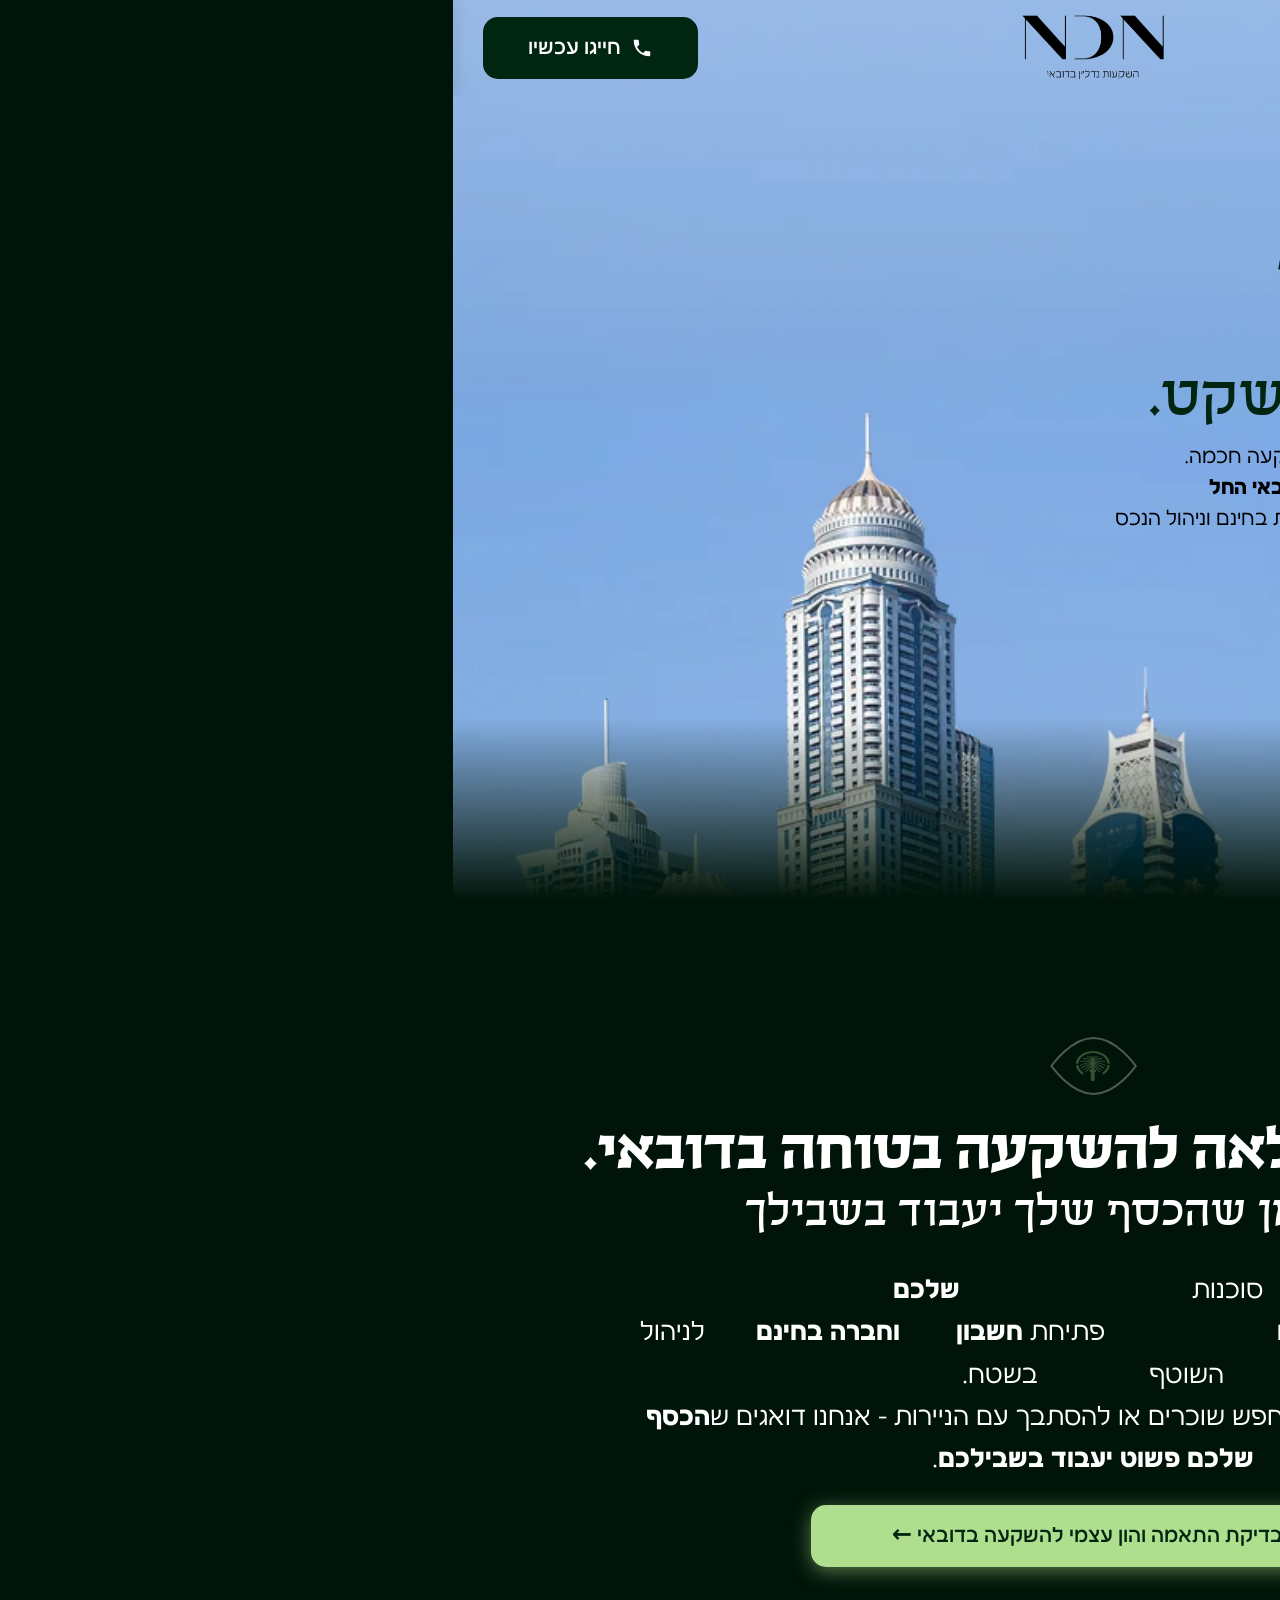
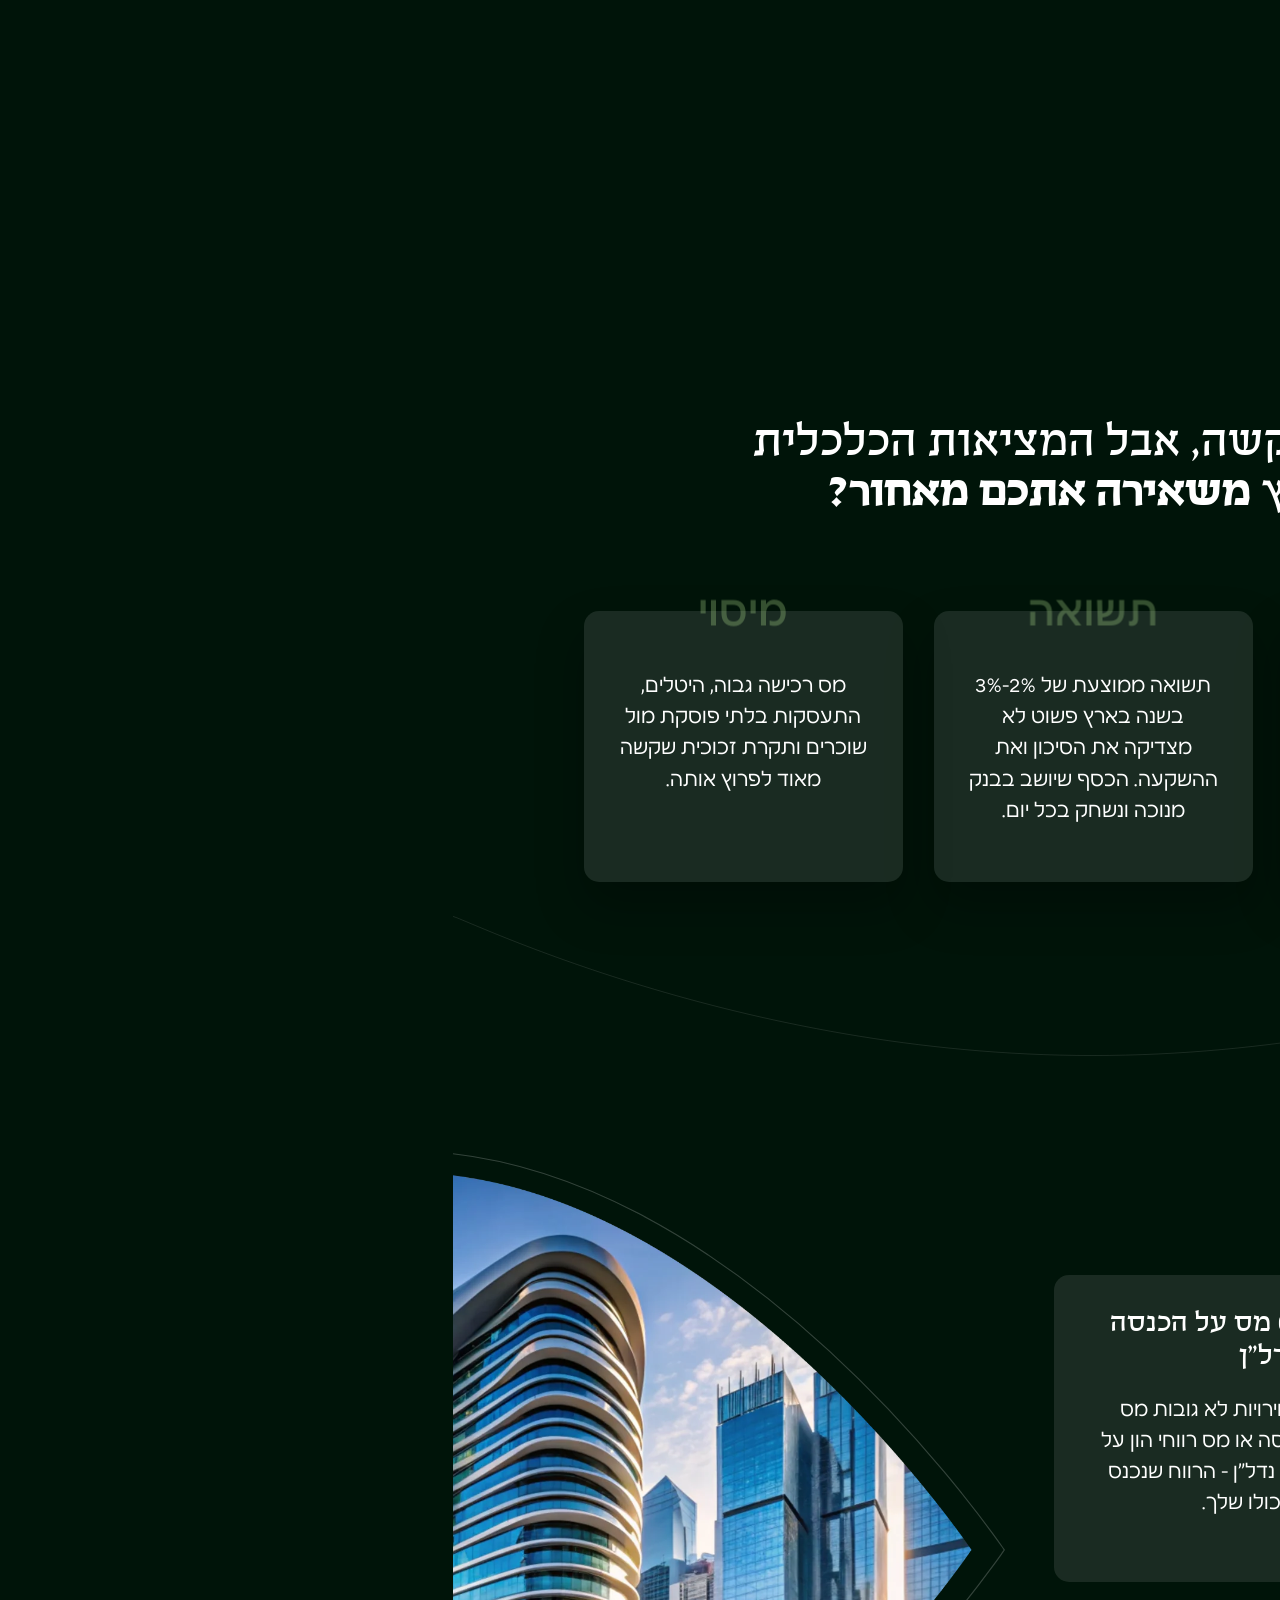
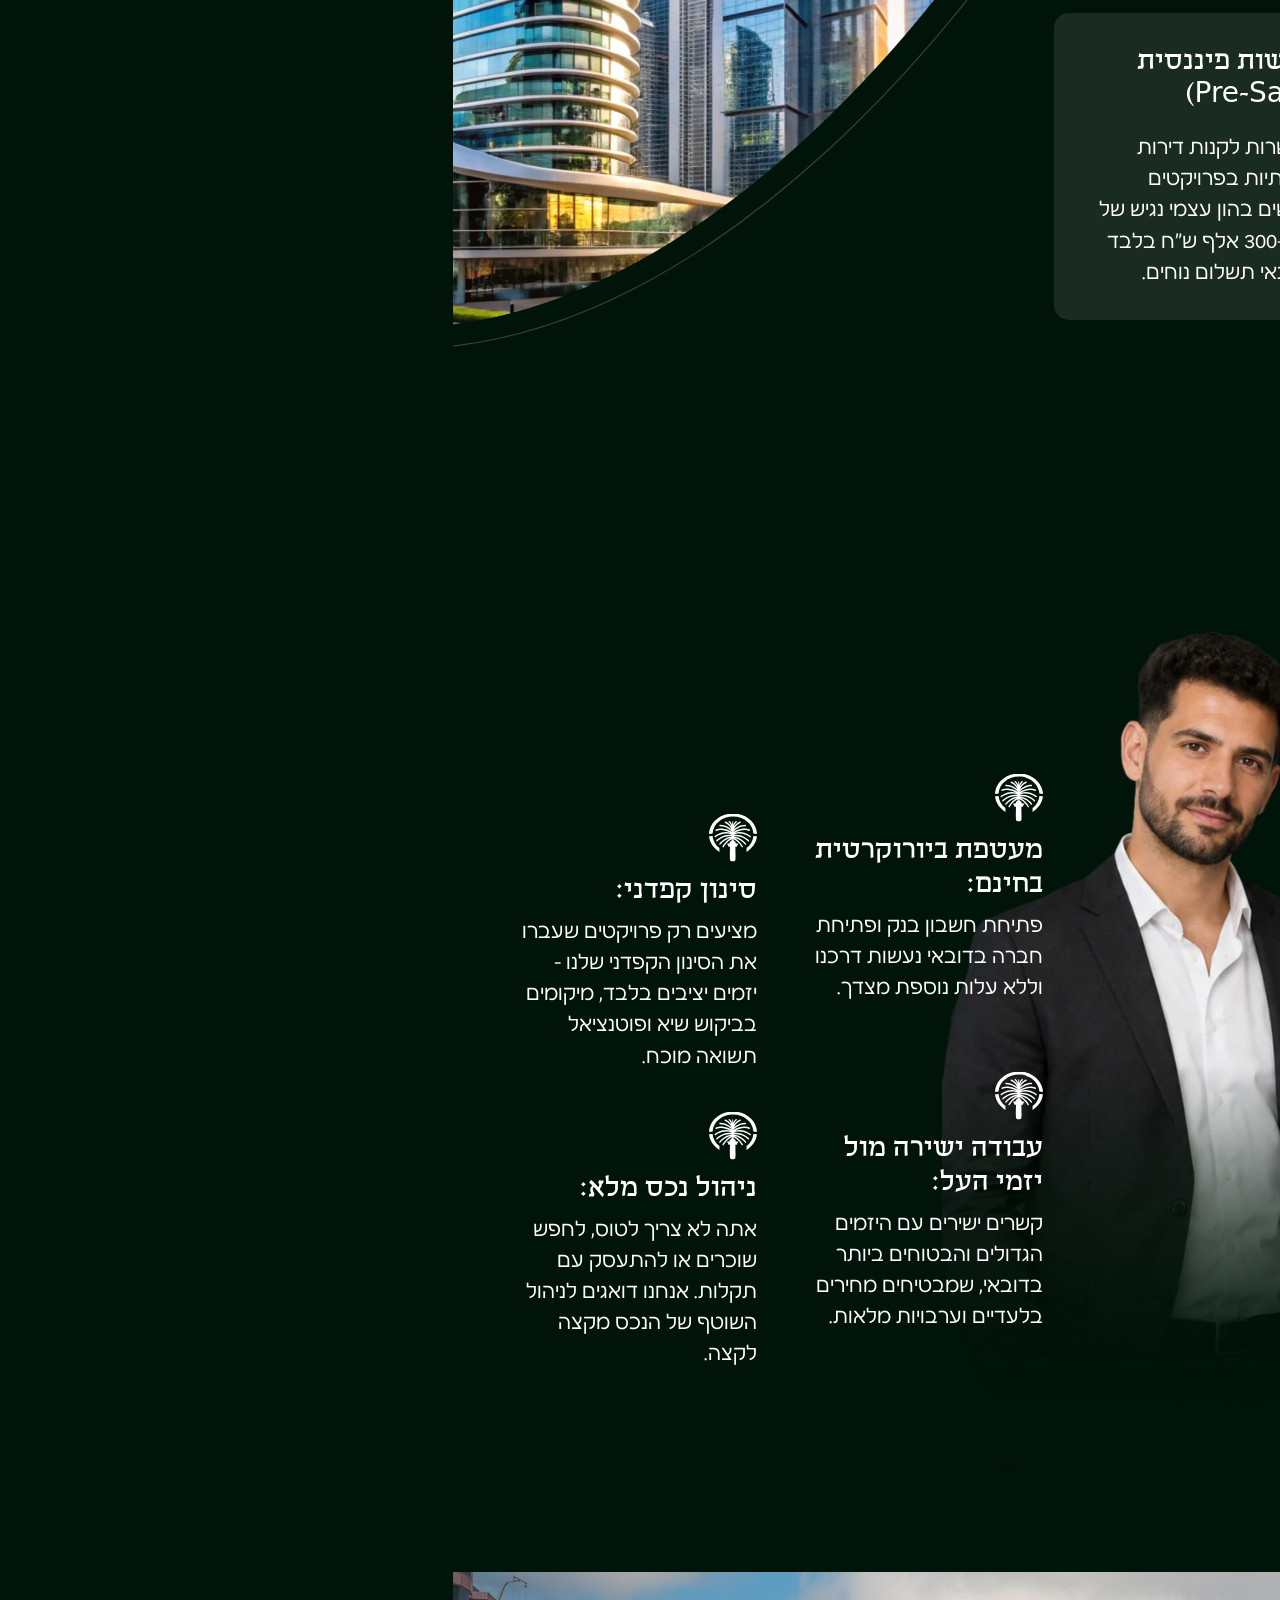
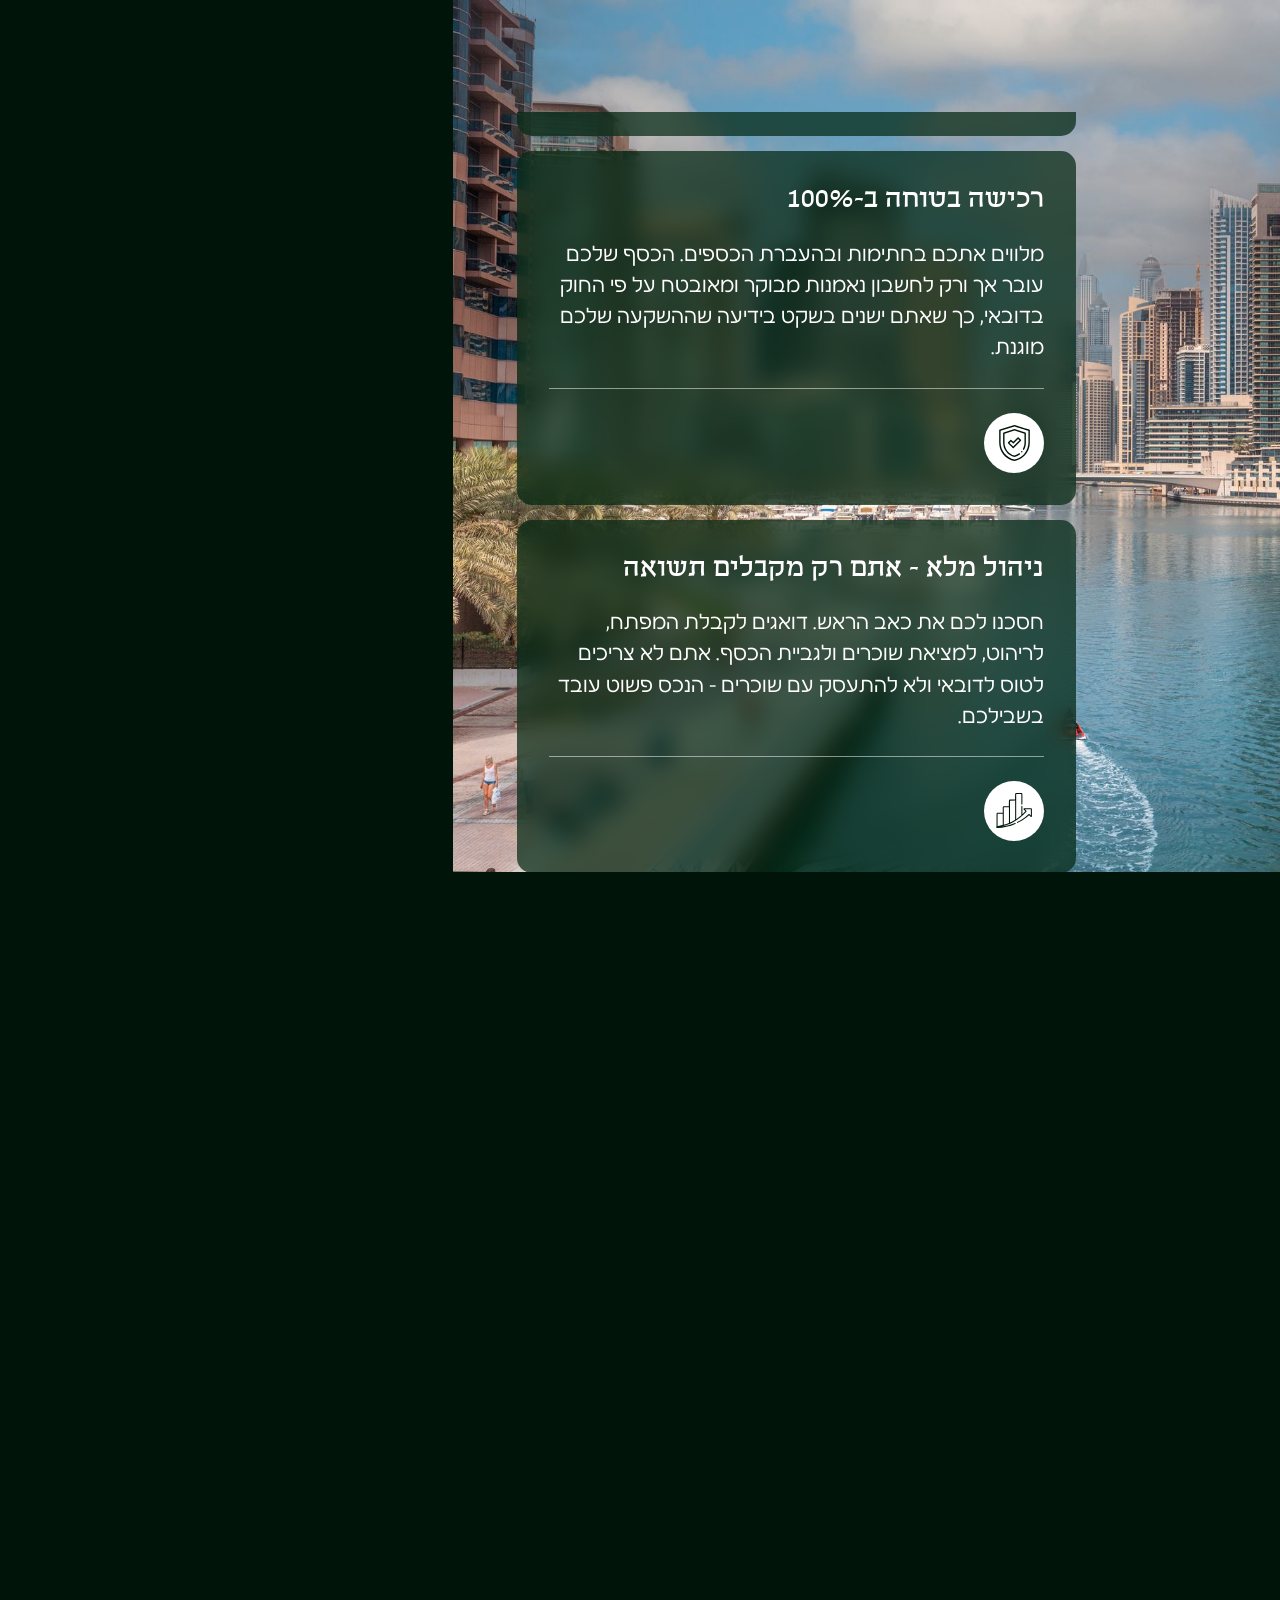
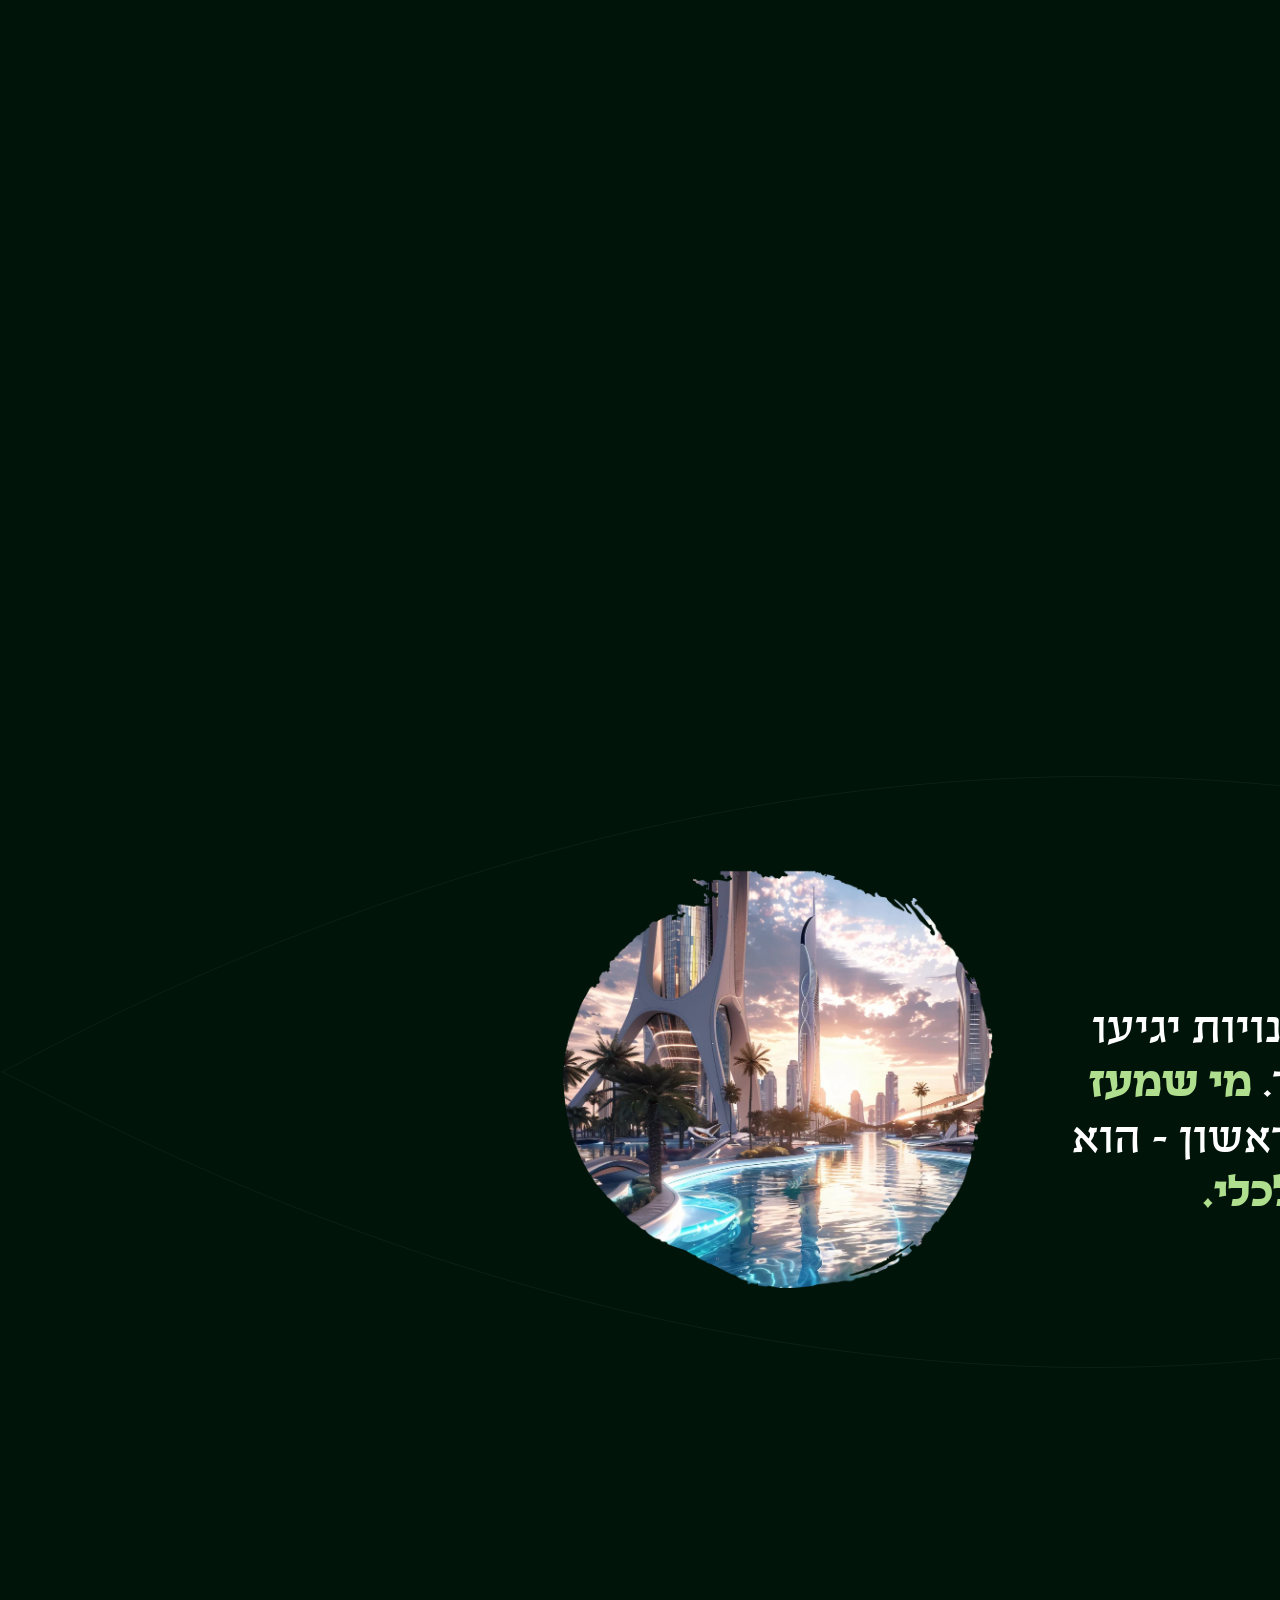
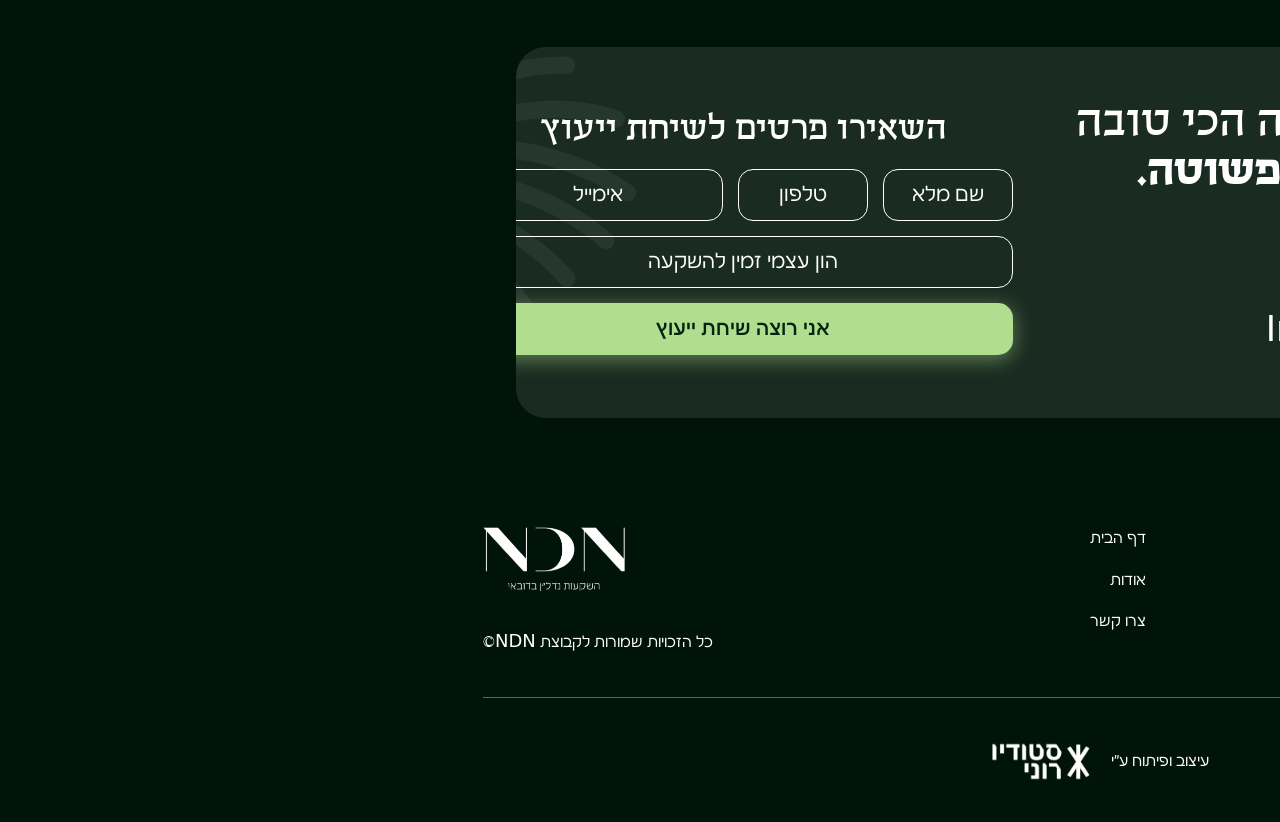
==== commit 6cf14238: "הכותרת בתוך הקונטיינר, 20 פיקסלים מעל הטופס, הכל ממורכז אנכית Co-Authored-By: Claude Fable 5 <norepl" ====
--- a/index.html
+++ b/index.html
@@ -6,8 +6,8 @@
 <title>NDN | השקעות נדל״ן בדובאי</title>
 <meta name="description" content="הון עצמי של 200–300 אלף ש״ח? הגיע הזמן שהכסף שלך יעבוד בשבילך בדובאי. ליווי מקצה לקצה, חיבור ישיר ליזמים המובילים, פתיחת חשבון בנק וחברה בדובאי בחינם.">
 <meta name="theme-color" content="#8EB9E3">
-<link rel="icon" href="favicon.svg?v=155" type="image/svg+xml">
-<link rel="stylesheet" href="styles.css?v=155">
+<link rel="icon" href="favicon.svg?v=156" type="image/svg+xml">
+<link rel="stylesheet" href="styles.css?v=156">
 </head>
 <body>
 
@@ -22,12 +22,12 @@
   <div class="loader-mark">
     <div class="loader-dim">
       <svg viewBox="0 0 304 202.667" preserveAspectRatio="xMidYMid meet"><path d="M152 3C192.818 3 230.103 27.6882 257.448 52.873C271.067 65.4161 282.098 77.9688 289.724 87.3877C293.535 92.0947 296.49 96.0134 298.489 98.749C299.249 99.7881 299.869 100.657 300.346 101.333C299.868 102.009 299.249 102.879 298.489 103.918C296.49 106.654 293.535 110.572 289.724 115.279C282.098 124.698 271.067 137.25 257.448 149.793C230.103 174.978 192.818 199.667 152 199.667C111.194 199.667 74.5247 174.991 47.4824 149.805C34.0134 137.26 23.0523 124.702 15.2949 115.262C11.4145 110.539 8.34666 106.611 6.14355 103.826C5.3548 102.829 4.66132 101.96 4.08105 101.255C4.61551 100.58 5.25599 99.7582 5.98535 98.8184C8.13573 96.0474 11.1797 92.1168 15.041 87.4004C22.7655 77.9654 33.7436 65.4091 47.25 52.8652C74.3681 27.6796 111.191 3 152 3Z"/></svg>
-      <img class="loader-palm" src="assets/icons/palm.svg?v=155" alt="">
+      <img class="loader-palm" src="assets/icons/palm.svg?v=156" alt="">
     </div>
     <div class="loader-fill-clip">
       <div class="loader-bright">
         <svg viewBox="0 0 304 202.667" preserveAspectRatio="xMidYMid meet"><path d="M152 3C192.818 3 230.103 27.6882 257.448 52.873C271.067 65.4161 282.098 77.9688 289.724 87.3877C293.535 92.0947 296.49 96.0134 298.489 98.749C299.249 99.7881 299.869 100.657 300.346 101.333C299.868 102.009 299.249 102.879 298.489 103.918C296.49 106.654 293.535 110.572 289.724 115.279C282.098 124.698 271.067 137.25 257.448 149.793C230.103 174.978 192.818 199.667 152 199.667C111.194 199.667 74.5247 174.991 47.4824 149.805C34.0134 137.26 23.0523 124.702 15.2949 115.262C11.4145 110.539 8.34666 106.611 6.14355 103.826C5.3548 102.829 4.66132 101.96 4.08105 101.255C4.61551 100.58 5.25599 99.7582 5.98535 98.8184C8.13573 96.0474 11.1797 92.1168 15.041 87.4004C22.7655 77.9654 33.7436 65.4091 47.25 52.8652C74.3681 27.6796 111.191 3 152 3Z"/></svg>
-        <img class="loader-palm" src="assets/icons/palm.svg?v=155" alt="">
+        <img class="loader-palm" src="assets/icons/palm.svg?v=156" alt="">
       </div>
     </div>
   </div>
@@ -38,8 +38,8 @@
   <div class="nav-inner">
     <a class="nav-call" href="tel:0505304085"><span class="nav-call-icon" aria-hidden="true"></span>חייגו עכשיו</a>
     <a class="nav-logo" href="#hero">
-      <img class="logo-dark" src="assets/icons/logo-header.png?v=155" alt="NDN">
-      <img class="logo-light" src="assets/icons/logo-footer.png?v=155" alt="" aria-hidden="true">
+      <img class="logo-dark" src="assets/icons/logo-header.png?v=156" alt="NDN">
+      <img class="logo-light" src="assets/icons/logo-footer.png?v=156" alt="" aria-hidden="true">
     </a>
         <button class="nav-burger" type="button" aria-label="תפריט" aria-expanded="false">
       <span></span><span></span><span></span>
@@ -60,10 +60,10 @@
   </nav>
   <a class="nav-sheet-cta" href="tel:0505304085"><span class="nav-call-icon" aria-hidden="true"></span>חייגו 050-530-4085</a>
   <ul class="nav-sheet-lines">
-    <li><img src="assets/icons/email.svg?v=155" alt=""><a href="mailto:Info@NDN.com">Info@NDN.com</a></li>
-    <li><img src="assets/icons/pin.svg?v=155" alt="">הנביאים 4, פתח תקווה</li>
+    <li><img src="assets/icons/email.svg?v=156" alt=""><a href="mailto:Info@NDN.com">Info@NDN.com</a></li>
+    <li><img src="assets/icons/pin.svg?v=156" alt="">הנביאים 4, פתח תקווה</li>
   </ul>
-  <img class="nav-sheet-mark" src="assets/icons/menu-mark.svg?v=155" alt="">
+  <img class="nav-sheet-mark" src="assets/icons/menu-mark.svg?v=156" alt="">
 </div>
 
 <!-- ============ 1. HERO ============ -->
@@ -71,8 +71,8 @@
   <div class="hero-stage">
     <div class="hero-layer hero-sky">
       <picture>
-        <source media="(max-width:900px)" srcset="assets/img/hero-sky-m.webp?v=155">
-        <img src="assets/img/hero-sky.webp?v=155" alt="">
+        <source media="(max-width:900px)" srcset="assets/img/hero-sky-m.webp?v=156">
+        <img src="assets/img/hero-sky.webp?v=156" alt="">
       </picture>
     </div>
     <div class="hero-copy">
@@ -89,8 +89,8 @@
     </div>
     <div class="hero-layer hero-buildings">
       <picture>
-        <source media="(max-width:900px)" srcset="assets/img/hero-buildings-m.webp?v=155">
-        <img src="assets/img/hero-buildings.webp?v=155" alt="קו הרקיע של דובאי">
+        <source media="(max-width:900px)" srcset="assets/img/hero-buildings-m.webp?v=156">
+        <img src="assets/img/hero-buildings.webp?v=156" alt="קו הרקיע של דובאי">
       </picture>
       <div class="hero-fade"></div>
     </div>
@@ -101,7 +101,7 @@
 <section class="sec sec-intro">
   <div class="wrap intro">
     <span class="intro-badge">
-      <img class="intro-badge-bg" src="assets/icons/intro-badge.svg?v=155" alt="">
+      <img class="intro-badge-bg" src="assets/icons/intro-badge.svg?v=156" alt="">
       <span class="intro-badge-icon" aria-hidden="true"></span>
     </span>
     <h2 class="intro-head">
@@ -136,15 +136,15 @@
       </article>
     </div>
   </div>
-  <img class="problem-arc" src="assets/img/opp-divider.svg?v=155" alt="">
+  <img class="problem-arc" src="assets/img/opp-divider.svg?v=156" alt="">
 </section>
 
 <!-- ============ 4. OPPORTUNITY ============ -->
 <section class="sec sec-opp">
   <div class="opp-eye">
-    <img class="opp-ring" src="assets/img/opp-ring-a.svg?v=155" alt="">
-    <img class="opp-ring" src="assets/img/opp-ring-b.svg?v=155" alt="">
-    <img class="opp-eye-photo" src="assets/img/opp-eye-cut.webp?v=155" alt="דובאי">
+    <img class="opp-ring" src="assets/img/opp-ring-a.svg?v=156" alt="">
+    <img class="opp-ring" src="assets/img/opp-ring-b.svg?v=156" alt="">
+    <img class="opp-eye-photo" src="assets/img/opp-eye-cut.webp?v=156" alt="דובאי">
   </div>
   <div class="wrap opp-inner">
     <h2 class="opp-head">למה <strong>דובאי?</strong></h2>
@@ -176,24 +176,24 @@
 <!-- ============ 5. ABOUT / TEAM ============ -->
 <section class="sec sec-about" id="about">
   <div class="wrap about-stage">
-    <img class="about-photo" src="assets/img/team.webp?v=155" alt="דור ישראל ונתנאל אהרון">
+    <img class="about-photo" src="assets/img/team.webp?v=156" alt="דור ישראל ונתנאל אהרון">
     <div class="about-name-wrap"><h2 class="about-name"><span class="rg">נעים מאוד,</span><br><span class="about-names">דור ישראל, ונתנאל אהרון</span></h2></div>
 
     <div class="about-grid">
       <div class="feat feat--r1">
-        <img class="feat-icon" src="assets/icons/palm.svg?v=155" alt="">
+        <img class="feat-icon" src="assets/icons/palm.svg?v=156" alt="">
         <p><strong>מעטפת ביורוקרטית בחינם: </strong>פתיחת חשבון בנק ופתיחת חברה בדובאי נעשות דרכנו וללא עלות נוספת מצדך.</p>
       </div>
       <div class="feat feat--l1">
-        <img class="feat-icon" src="assets/icons/palm.svg?v=155" alt="">
+        <img class="feat-icon" src="assets/icons/palm.svg?v=156" alt="">
         <p><strong>סינון קפדני: </strong>מציעים רק פרויקטים שעברו את הסינון הקפדני שלנו - יזמים יציבים בלבד, מיקומים בביקוש שיא ופוטנציאל תשואה מוכח.</p>
       </div>
       <div class="feat feat--r2">
-        <img class="feat-icon" src="assets/icons/palm.svg?v=155" alt="">
+        <img class="feat-icon" src="assets/icons/palm.svg?v=156" alt="">
         <p><strong>עבודה ישירה מול יזמי העל: </strong>קשרים ישירים עם היזמים הגדולים והבטוחים ביותר בדובאי, שמבטיחים מחירים בלעדיים וערבויות מלאות.</p>
       </div>
       <div class="feat feat--l2">
-        <img class="feat-icon" src="assets/icons/palm.svg?v=155" alt="">
+        <img class="feat-icon" src="assets/icons/palm.svg?v=156" alt="">
         <p><strong>ניהול נכס מלא: </strong>אתה לא צריך לטוס, לחפש שוכרים או להתעסק עם תקלות. אנחנו דואגים לניהול השוטף של הנכס מקצה לקצה.</p>
       </div>
     </div>
@@ -203,7 +203,7 @@
 <!-- ============ 6. PROCESS ============ -->
 <section class="sec sec-process">
   <div class="proc-stage">
-    <img class="proc-bg" src="assets/img/process-bg.jpg?v=155" alt="">
+    <img class="proc-bg" src="assets/img/process-bg.jpg?v=156" alt="">
     <div class="proc-shade"></div>
 
     <div class="proc-wrap">
@@ -249,9 +249,9 @@
 
 <!-- ============ 7. QUOTE ============ -->
 <section class="sec sec-quote">
-  <img class="quote-arc" src="assets/img/quote-arc.svg?v=155" alt="">
+  <img class="quote-arc" src="assets/img/quote-arc.svg?v=156" alt="">
   <div class="wrap quote">
-    <img class="quote-img" src="assets/img/dubai-round.webp?v=155" alt="דובאי בלילה">
+    <img class="quote-img" src="assets/img/dubai-round.webp?v=156" alt="דובאי בלילה">
     <div class="quote-body">
       <span class="quote-mark">"</span>
       <p>מי שמחכה שהזדמנויות יגיעו אליו – נשאר מאחור. <strong>מי שמעז </strong>לקחת את הצעד הראשון – הוא זה <strong>שמשיג שקט כלכלי.</strong></p>
@@ -280,8 +280,8 @@
         <div class="contact-aside">
           <h2 class="contact-head">לפעמים ההחלטה הכי טובה <strong>מתחילה בשיחה פשוטה.</strong></h2>
           <ul class="contact-lines">
-            <li><img src="assets/icons/phone-lg.svg?v=155" alt=""><a href="tel:0505304085">050-530-4085</a></li>
-            <li><img src="assets/icons/email-lg.svg?v=155" alt=""><a href="mailto:Info@NDN.com">Info@NDN.com</a></li>
+            <li><img src="assets/icons/phone-lg.svg?v=156" alt=""><a href="tel:0505304085">050-530-4085</a></li>
+            <li><img src="assets/icons/email-lg.svg?v=156" alt=""><a href="mailto:Info@NDN.com">Info@NDN.com</a></li>
           </ul>
         </div>
       </div>
@@ -290,7 +290,7 @@
     <div class="wrap footer-inner">
       <div class="footer-top">
         <div class="footer-brand">
-          <img class="footer-logo" src="assets/icons/logo-footer.png?v=155" alt="NDN">
+          <img class="footer-logo" src="assets/icons/logo-footer.png?v=156" alt="NDN">
           <p class="footer-copy">כל הזכויות שמורות לקבוצת NDN©</p>
         </div>
         <nav class="footer-nav">
@@ -299,14 +299,14 @@
           <a href="#contact">צרו קשר</a>
         </nav>
         <ul class="footer-contact">
-          <li><img src="assets/icons/phone.svg?v=155" alt=""><a href="tel:0505304085">050-530-4085</a></li>
-          <li><img src="assets/icons/email.svg?v=155" alt=""><a href="mailto:Info@NDN.com">Info@NDN.com</a></li>
-          <li><img src="assets/icons/pin.svg?v=155" alt="">הנביאים 4, פתח תקווה</li>
+          <li><img src="assets/icons/phone.svg?v=156" alt=""><a href="tel:0505304085">050-530-4085</a></li>
+          <li><img src="assets/icons/email.svg?v=156" alt=""><a href="mailto:Info@NDN.com">Info@NDN.com</a></li>
+          <li><img src="assets/icons/pin.svg?v=156" alt="">הנביאים 4, פתח תקווה</li>
         </ul>
       </div>
       <div class="footer-bottom">
         <span>עיצוב ופיתוח ע״י</span>
-        <img class="footer-credit" src="assets/icons/logo-designer.png?v=155" alt="">
+        <img class="footer-credit" src="assets/icons/logo-designer.png?v=156" alt="">
       </div>
     </div>
   </footer>
@@ -315,11 +315,11 @@
 
 
 
-<script src="smooth-scroll.js?v=155"></script>
-<script src="hero.js?v=155"></script>
-<script src="scroll-reveal.js?v=155"></script>
-<script src="process.js?v=155"></script>
-<script src="glow.js?v=155"></script>
-<script src="nav.js?v=155"></script>
+<script src="smooth-scroll.js?v=156"></script>
+<script src="hero.js?v=156"></script>
+<script src="scroll-reveal.js?v=156"></script>
+<script src="process.js?v=156"></script>
+<script src="glow.js?v=156"></script>
+<script src="nav.js?v=156"></script>
 </body>
 </html>
--- a/styles.css
+++ b/styles.css
@@ -1852,9 +1852,8 @@
     overflow-y:auto;
   }
   .story-slide--form .story-head{max-width:none;}
-  .story-slide--form .form-side{margin-block-start:1.5rem;}
   .story-slide--form .contact-title{margin:0 0 20px;}
-  .story-slide--form .contact-panel{margin-block-start:0;}
+  .story-slide--form .contact-panel{margin-block-start:1.5rem;}
   .story-slide--form .contact-form-col{width:100%;}
   .story.is-form .decay{opacity:0;visibility:hidden;}
 
@@ -2165,17 +2164,16 @@
     margin-block-start:1.25rem;
     font-size:1.75rem;line-height:2;
   }
-  /* the title floats 20px above the panel; the panel holds only the form */
-  .story-slide--form .form-side{
+  /* the title lives inside the panel, exactly 20px over the form: the panel
+     inherits gap:50px from the home-page panel, so the gap carries the 20 and
+     the margins are zeroed */
+  .story-slide--form .contact-panel{gap:20px;}
+  .story-slide--form .contact-title{margin:0;text-align:center;}
+  .story-slide--form .contact-form{margin:0;}
+  .story-slide--form .contact-panel{
     position:absolute;
     left:10.76%;top:29.9%;
     width:calc(67vh * 561 / 749);
-    display:flex;flex-direction:column;
-  }
-  .story-slide--form .contact-title{margin:0 0 20px;text-align:center;}
-  .story-slide--form .contact-panel{
-    position:static;
-    width:100%;
     /* height is matched to the copy column at runtime (about.js) */
     height:auto;
     display:flex;flex-direction:column;justify-content:center;align-items:center;
@@ -2190,9 +2188,8 @@
   .story-slide--form .form-copy{display:flex;flex-direction:column;}
   .story-slide--form .contact-head{font-size:22px;margin-block-start:1rem;}
   .story-slide--form .contact-lines{font-size:18px;margin-block-start:.75rem;}
-  .story-slide--form .form-side{margin-block-start:1.5rem;}
   .story-slide--form .contact-title{margin:0 0 20px;}
-  .story-slide--form .contact-panel{margin-block-start:0;}
+  .story-slide--form .contact-panel{margin-block-start:1.5rem;}
 }
 
 /* ============ יצירת קשר: half-width composition with a map ============ */
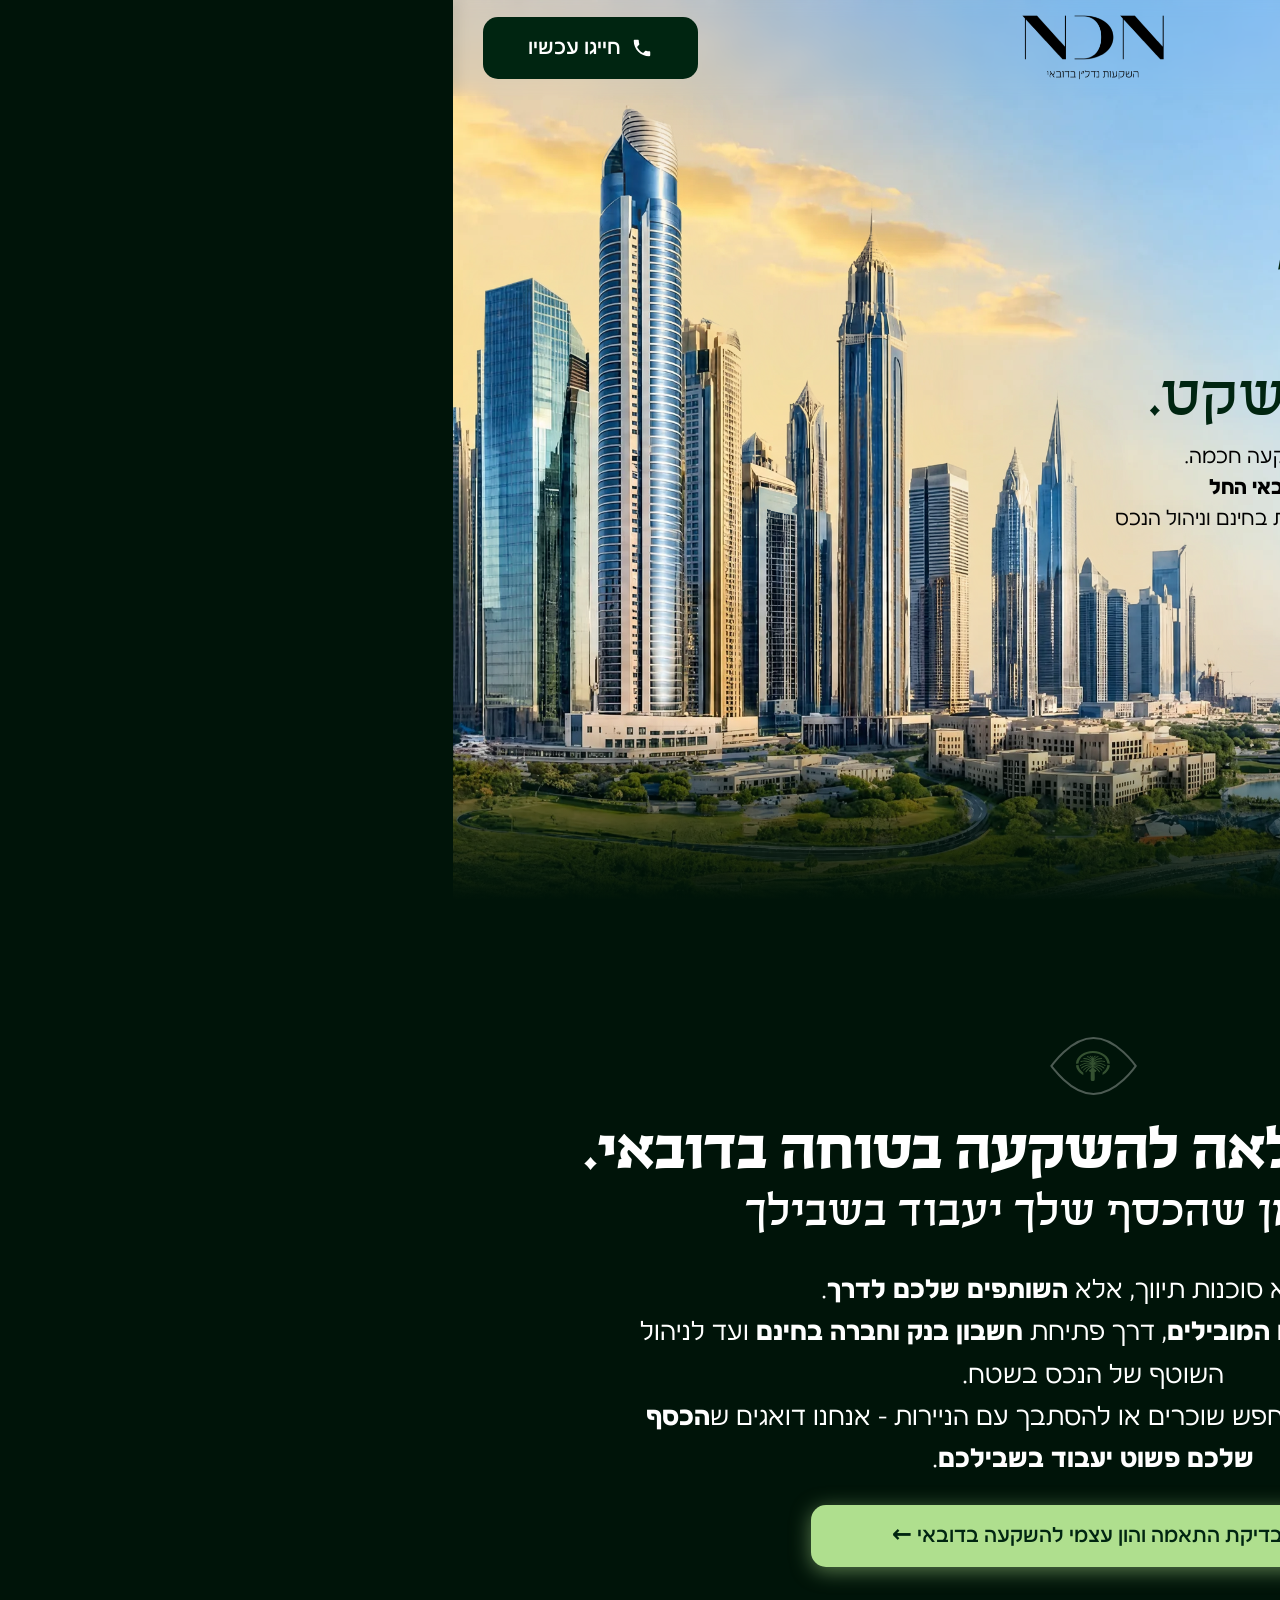
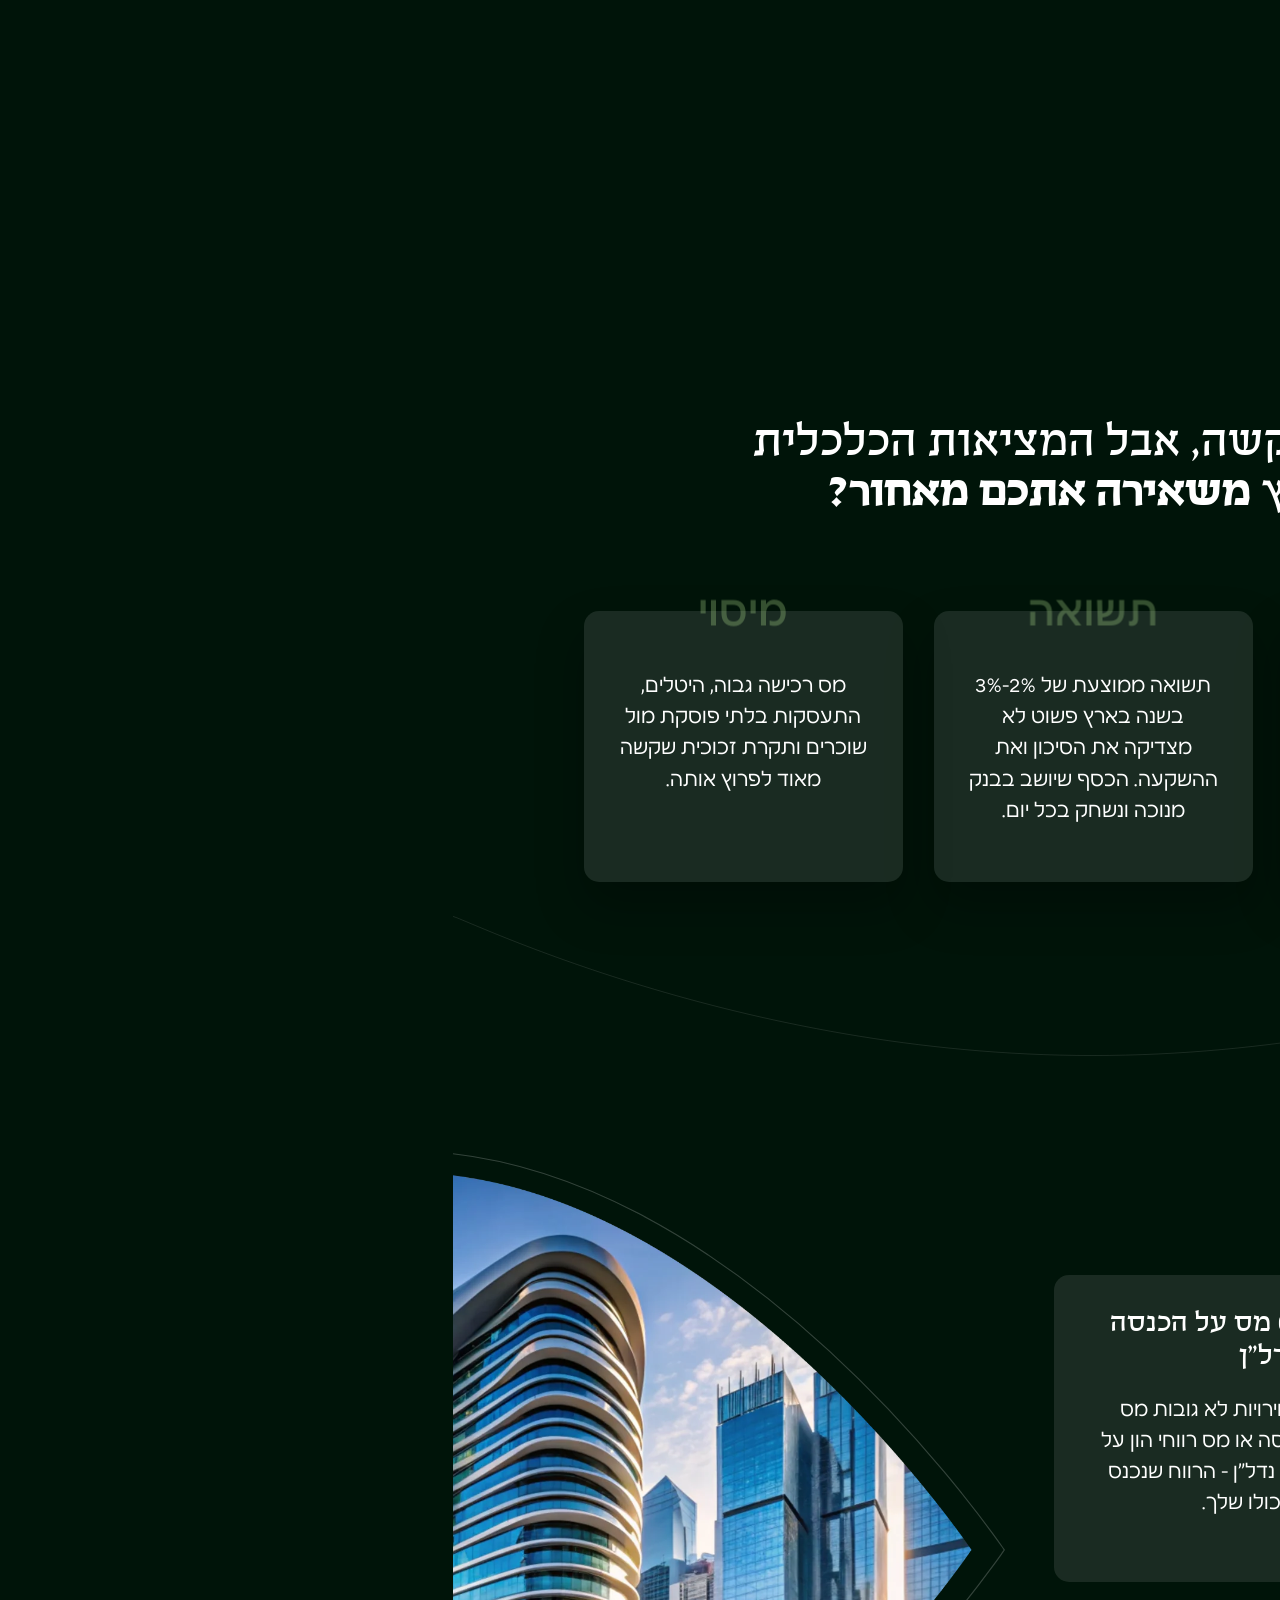
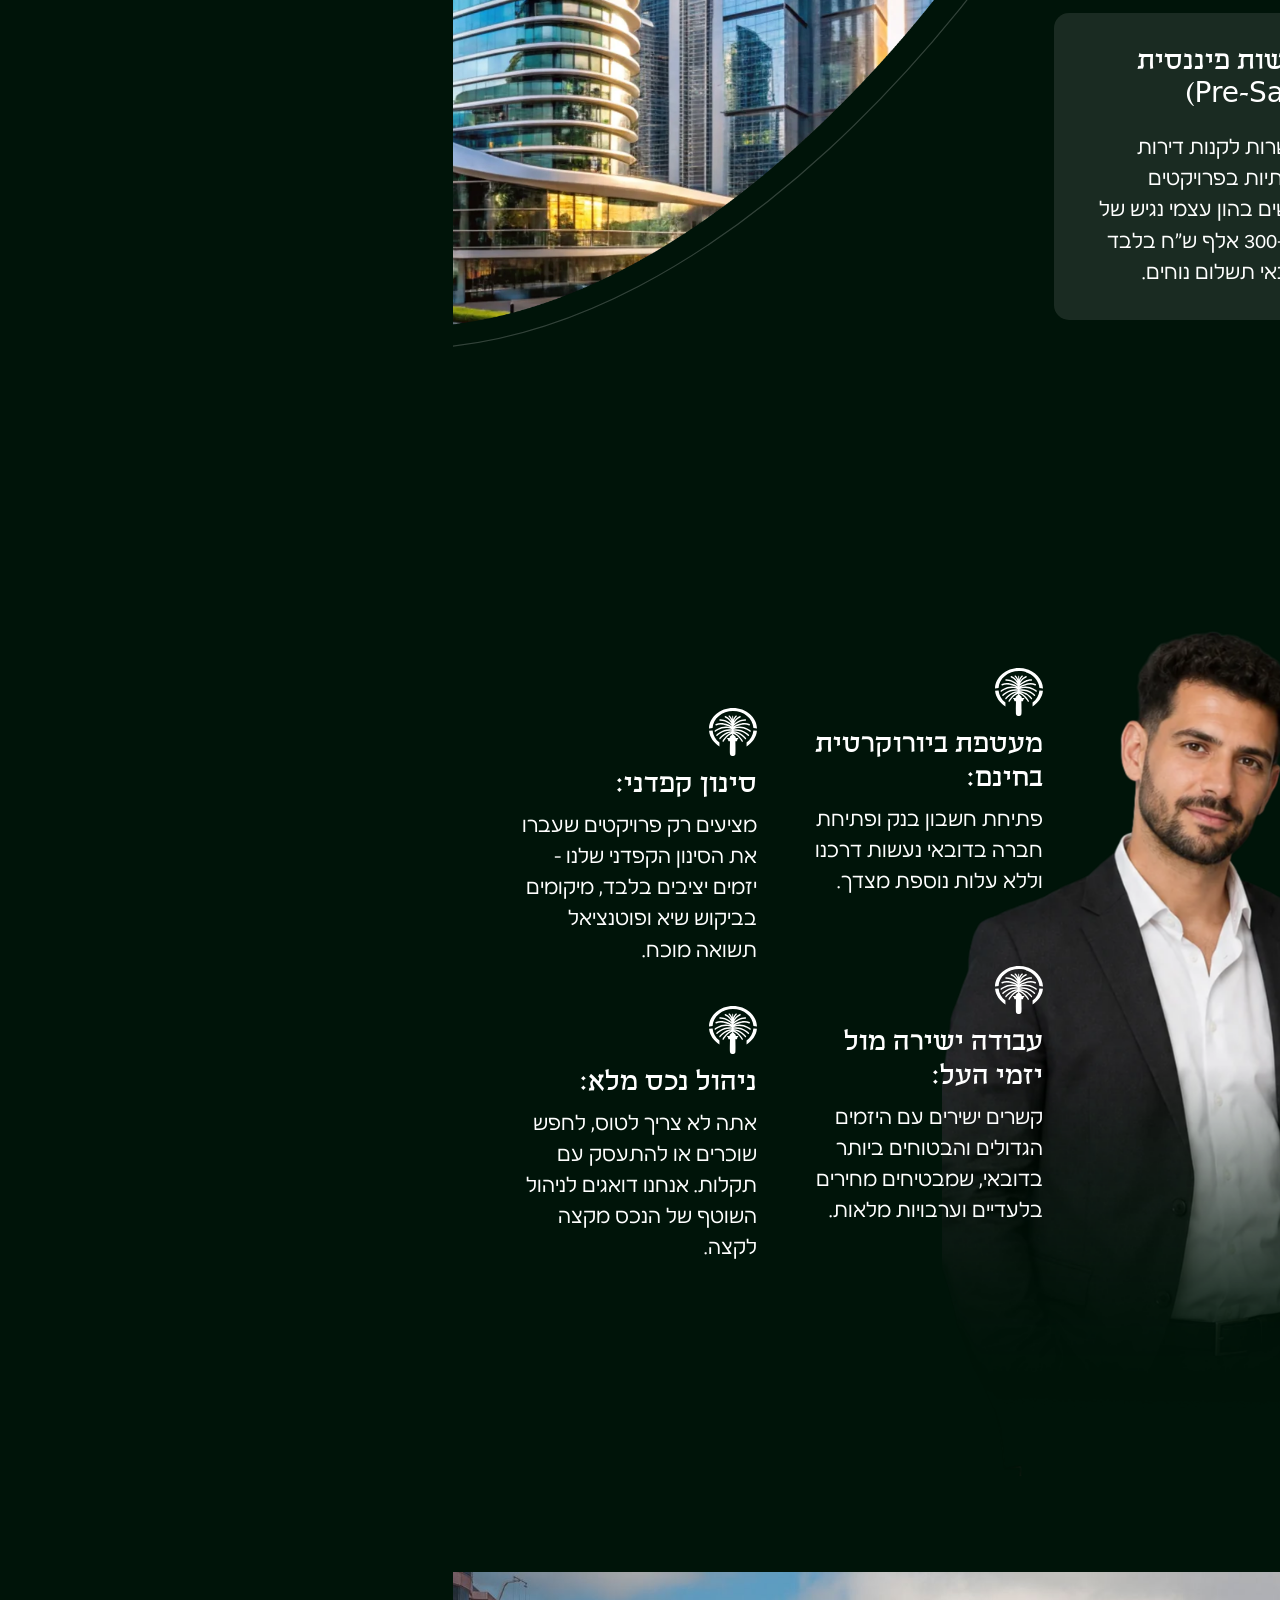
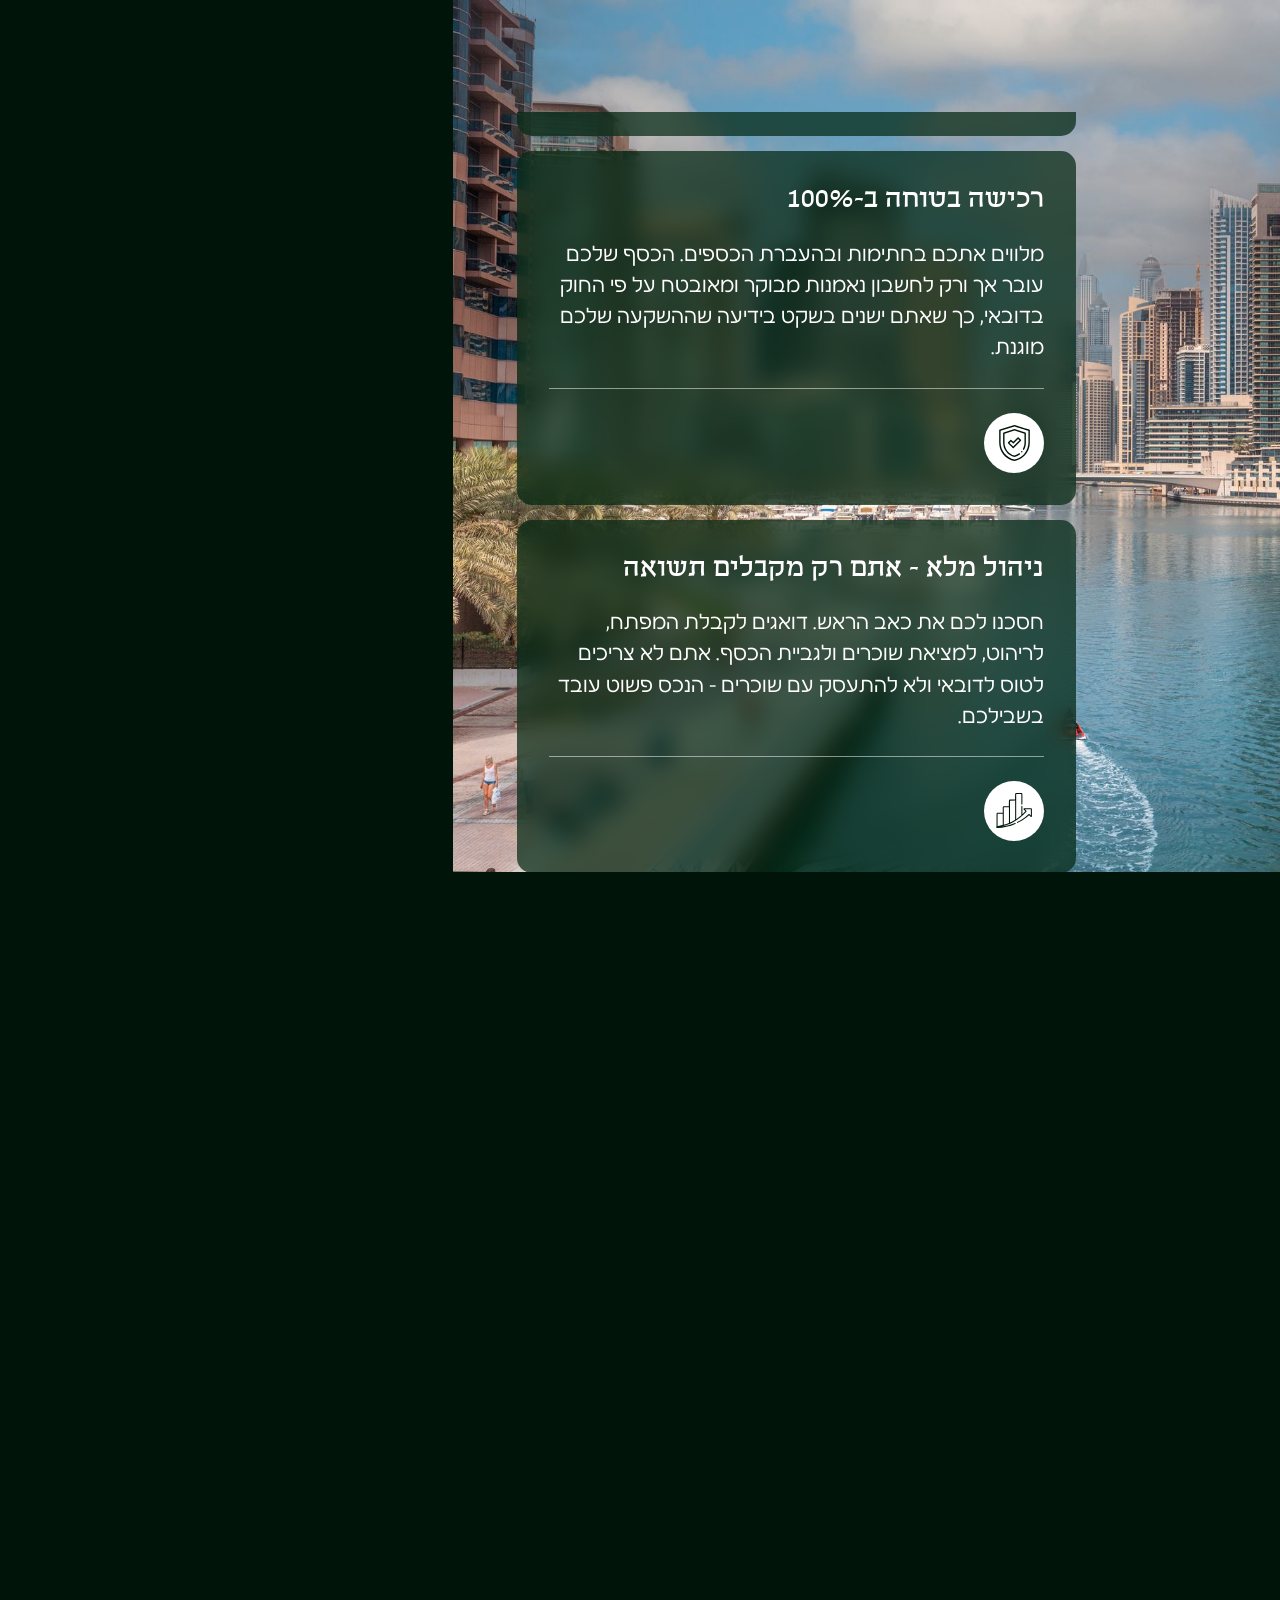
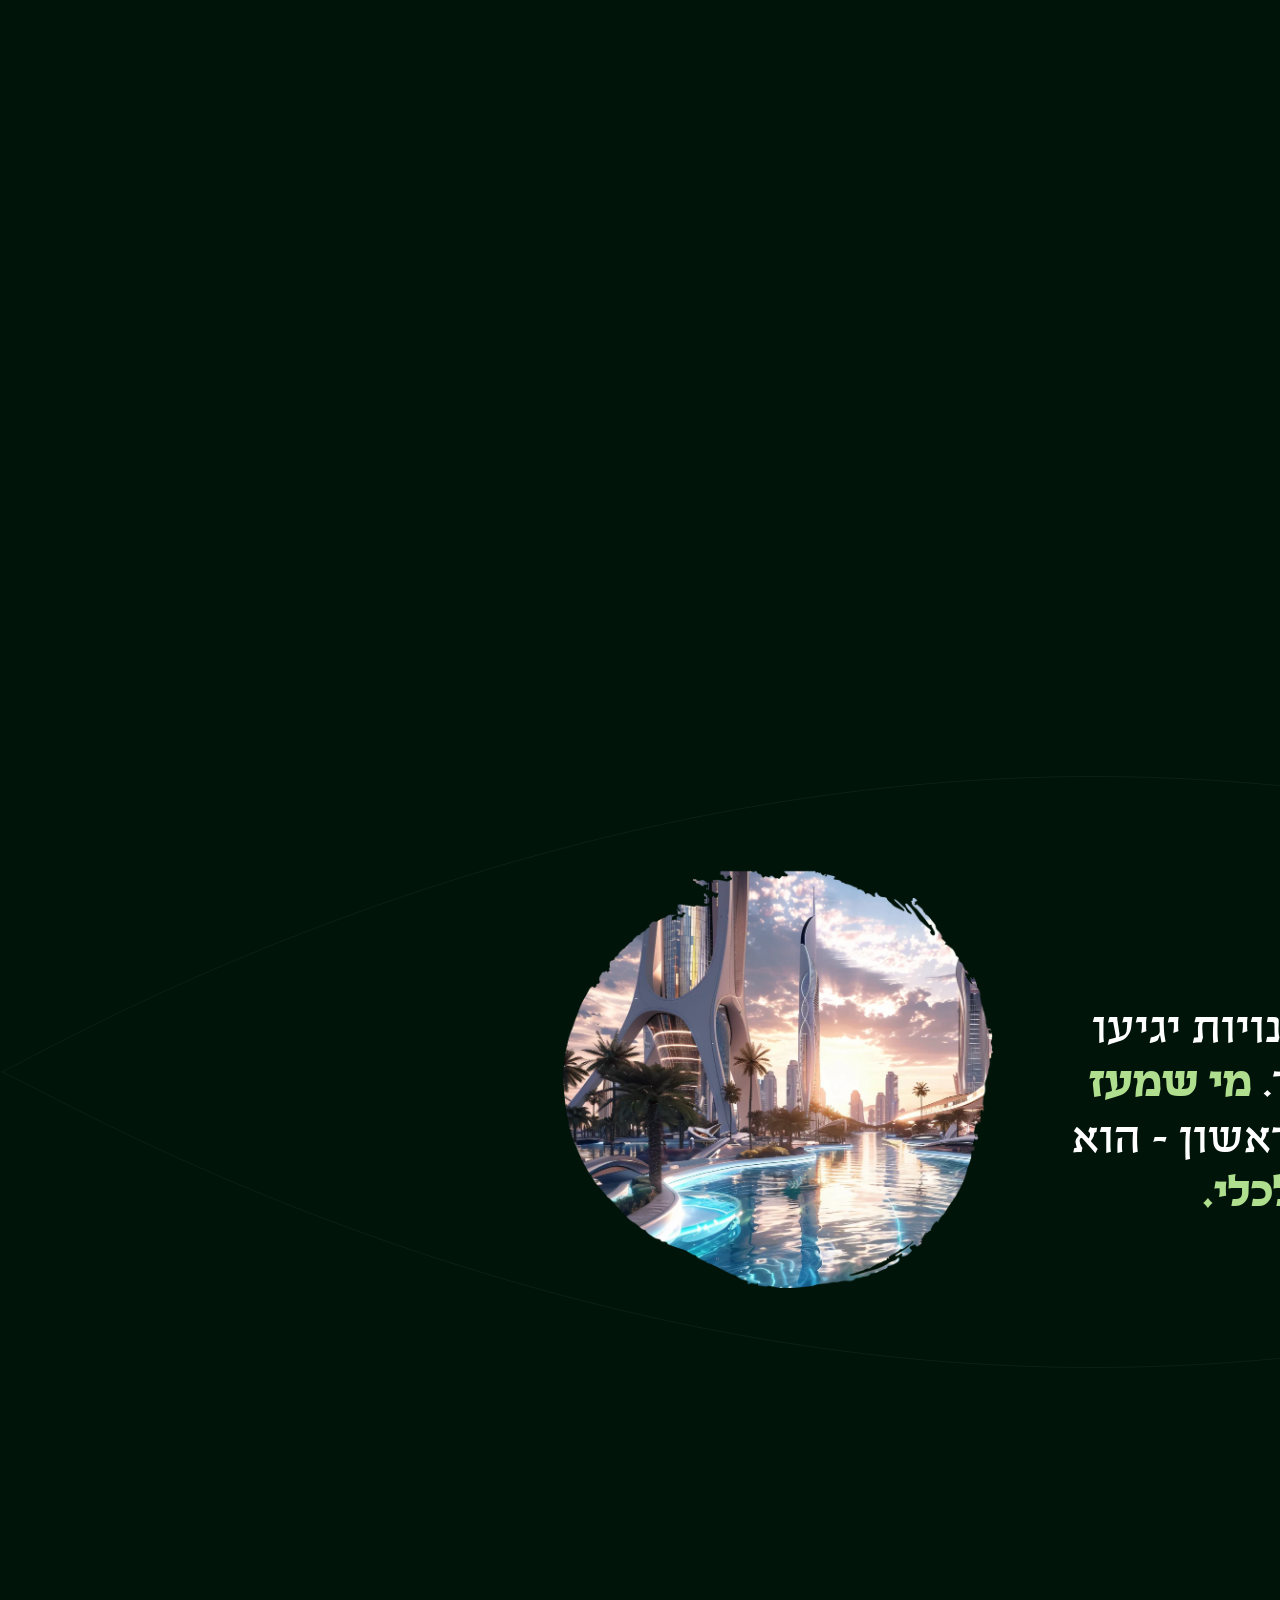
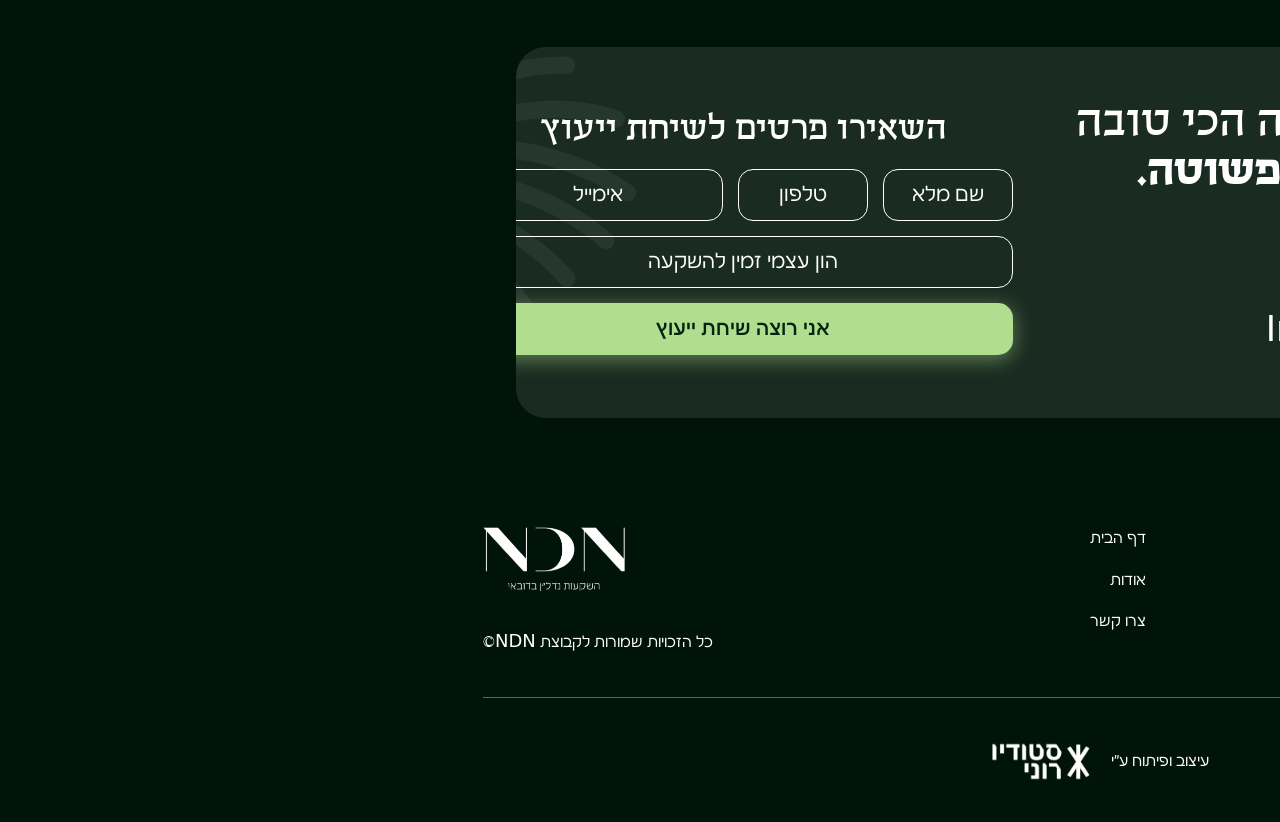
==== commit fb34c64e: "פוטר מקושר לעמודים, הכתובת מקושרת למפות בכל האתר Co-Authored-By: Claude Fable 5 <noreply@anthropic.c" ====
--- a/index.html
+++ b/index.html
@@ -6,8 +6,8 @@
 <title>NDN | השקעות נדל״ן בדובאי</title>
 <meta name="description" content="הון עצמי של 200–300 אלף ש״ח? הגיע הזמן שהכסף שלך יעבוד בשבילך בדובאי. ליווי מקצה לקצה, חיבור ישיר ליזמים המובילים, פתיחת חשבון בנק וחברה בדובאי בחינם.">
 <meta name="theme-color" content="#8EB9E3">
-<link rel="icon" href="favicon.svg?v=156" type="image/svg+xml">
-<link rel="stylesheet" href="styles.css?v=156">
+<link rel="icon" href="favicon.svg?v=157" type="image/svg+xml">
+<link rel="stylesheet" href="styles.css?v=157">
 </head>
 <body>
 
@@ -22,12 +22,12 @@
   <div class="loader-mark">
     <div class="loader-dim">
       <svg viewBox="0 0 304 202.667" preserveAspectRatio="xMidYMid meet"><path d="M152 3C192.818 3 230.103 27.6882 257.448 52.873C271.067 65.4161 282.098 77.9688 289.724 87.3877C293.535 92.0947 296.49 96.0134 298.489 98.749C299.249 99.7881 299.869 100.657 300.346 101.333C299.868 102.009 299.249 102.879 298.489 103.918C296.49 106.654 293.535 110.572 289.724 115.279C282.098 124.698 271.067 137.25 257.448 149.793C230.103 174.978 192.818 199.667 152 199.667C111.194 199.667 74.5247 174.991 47.4824 149.805C34.0134 137.26 23.0523 124.702 15.2949 115.262C11.4145 110.539 8.34666 106.611 6.14355 103.826C5.3548 102.829 4.66132 101.96 4.08105 101.255C4.61551 100.58 5.25599 99.7582 5.98535 98.8184C8.13573 96.0474 11.1797 92.1168 15.041 87.4004C22.7655 77.9654 33.7436 65.4091 47.25 52.8652C74.3681 27.6796 111.191 3 152 3Z"/></svg>
-      <img class="loader-palm" src="assets/icons/palm.svg?v=156" alt="">
+      <img class="loader-palm" src="assets/icons/palm.svg?v=157" alt="">
     </div>
     <div class="loader-fill-clip">
       <div class="loader-bright">
         <svg viewBox="0 0 304 202.667" preserveAspectRatio="xMidYMid meet"><path d="M152 3C192.818 3 230.103 27.6882 257.448 52.873C271.067 65.4161 282.098 77.9688 289.724 87.3877C293.535 92.0947 296.49 96.0134 298.489 98.749C299.249 99.7881 299.869 100.657 300.346 101.333C299.868 102.009 299.249 102.879 298.489 103.918C296.49 106.654 293.535 110.572 289.724 115.279C282.098 124.698 271.067 137.25 257.448 149.793C230.103 174.978 192.818 199.667 152 199.667C111.194 199.667 74.5247 174.991 47.4824 149.805C34.0134 137.26 23.0523 124.702 15.2949 115.262C11.4145 110.539 8.34666 106.611 6.14355 103.826C5.3548 102.829 4.66132 101.96 4.08105 101.255C4.61551 100.58 5.25599 99.7582 5.98535 98.8184C8.13573 96.0474 11.1797 92.1168 15.041 87.4004C22.7655 77.9654 33.7436 65.4091 47.25 52.8652C74.3681 27.6796 111.191 3 152 3Z"/></svg>
-        <img class="loader-palm" src="assets/icons/palm.svg?v=156" alt="">
+        <img class="loader-palm" src="assets/icons/palm.svg?v=157" alt="">
       </div>
     </div>
   </div>
@@ -38,8 +38,8 @@
   <div class="nav-inner">
     <a class="nav-call" href="tel:0505304085"><span class="nav-call-icon" aria-hidden="true"></span>חייגו עכשיו</a>
     <a class="nav-logo" href="#hero">
-      <img class="logo-dark" src="assets/icons/logo-header.png?v=156" alt="NDN">
-      <img class="logo-light" src="assets/icons/logo-footer.png?v=156" alt="" aria-hidden="true">
+      <img class="logo-dark" src="assets/icons/logo-header.png?v=157" alt="NDN">
+      <img class="logo-light" src="assets/icons/logo-footer.png?v=157" alt="" aria-hidden="true">
     </a>
         <button class="nav-burger" type="button" aria-label="תפריט" aria-expanded="false">
       <span></span><span></span><span></span>
@@ -60,10 +60,10 @@
   </nav>
   <a class="nav-sheet-cta" href="tel:0505304085"><span class="nav-call-icon" aria-hidden="true"></span>חייגו 050-530-4085</a>
   <ul class="nav-sheet-lines">
-    <li><img src="assets/icons/email.svg?v=156" alt=""><a href="mailto:Info@NDN.com">Info@NDN.com</a></li>
-    <li><img src="assets/icons/pin.svg?v=156" alt="">הנביאים 4, פתח תקווה</li>
+    <li><img src="assets/icons/email.svg?v=157" alt=""><a href="mailto:Info@NDN.com">Info@NDN.com</a></li>
+    <li><img src="assets/icons/pin.svg?v=157" alt=""><a href="https://share.google/3JECRumfy6FAp8EjQ" target="_blank" rel="noopener">הנביאים 4, פתח תקווה</a></li>
   </ul>
-  <img class="nav-sheet-mark" src="assets/icons/menu-mark.svg?v=156" alt="">
+  <img class="nav-sheet-mark" src="assets/icons/menu-mark.svg?v=157" alt="">
 </div>
 
 <!-- ============ 1. HERO ============ -->
@@ -71,8 +71,8 @@
   <div class="hero-stage">
     <div class="hero-layer hero-sky">
       <picture>
-        <source media="(max-width:900px)" srcset="assets/img/hero-sky-m.webp?v=156">
-        <img src="assets/img/hero-sky.webp?v=156" alt="">
+        <source media="(max-width:900px)" srcset="assets/img/hero-sky-m.webp?v=157">
+        <img src="assets/img/hero-sky.webp?v=157" alt="">
       </picture>
     </div>
     <div class="hero-copy">
@@ -89,8 +89,8 @@
     </div>
     <div class="hero-layer hero-buildings">
       <picture>
-        <source media="(max-width:900px)" srcset="assets/img/hero-buildings-m.webp?v=156">
-        <img src="assets/img/hero-buildings.webp?v=156" alt="קו הרקיע של דובאי">
+        <source media="(max-width:900px)" srcset="assets/img/hero-buildings-m.webp?v=157">
+        <img src="assets/img/hero-buildings.webp?v=157" alt="קו הרקיע של דובאי">
       </picture>
       <div class="hero-fade"></div>
     </div>
@@ -101,7 +101,7 @@
 <section class="sec sec-intro">
   <div class="wrap intro">
     <span class="intro-badge">
-      <img class="intro-badge-bg" src="assets/icons/intro-badge.svg?v=156" alt="">
+      <img class="intro-badge-bg" src="assets/icons/intro-badge.svg?v=157" alt="">
       <span class="intro-badge-icon" aria-hidden="true"></span>
     </span>
     <h2 class="intro-head">
@@ -136,15 +136,15 @@
       </article>
     </div>
   </div>
-  <img class="problem-arc" src="assets/img/opp-divider.svg?v=156" alt="">
+  <img class="problem-arc" src="assets/img/opp-divider.svg?v=157" alt="">
 </section>
 
 <!-- ============ 4. OPPORTUNITY ============ -->
 <section class="sec sec-opp">
   <div class="opp-eye">
-    <img class="opp-ring" src="assets/img/opp-ring-a.svg?v=156" alt="">
-    <img class="opp-ring" src="assets/img/opp-ring-b.svg?v=156" alt="">
-    <img class="opp-eye-photo" src="assets/img/opp-eye-cut.webp?v=156" alt="דובאי">
+    <img class="opp-ring" src="assets/img/opp-ring-a.svg?v=157" alt="">
+    <img class="opp-ring" src="assets/img/opp-ring-b.svg?v=157" alt="">
+    <img class="opp-eye-photo" src="assets/img/opp-eye-cut.webp?v=157" alt="דובאי">
   </div>
   <div class="wrap opp-inner">
     <h2 class="opp-head">למה <strong>דובאי?</strong></h2>
@@ -176,24 +176,24 @@
 <!-- ============ 5. ABOUT / TEAM ============ -->
 <section class="sec sec-about" id="about">
   <div class="wrap about-stage">
-    <img class="about-photo" src="assets/img/team.webp?v=156" alt="דור ישראל ונתנאל אהרון">
+    <img class="about-photo" src="assets/img/team.webp?v=157" alt="דור ישראל ונתנאל אהרון">
     <div class="about-name-wrap"><h2 class="about-name"><span class="rg">נעים מאוד,</span><br><span class="about-names">דור ישראל, ונתנאל אהרון</span></h2></div>
 
     <div class="about-grid">
       <div class="feat feat--r1">
-        <img class="feat-icon" src="assets/icons/palm.svg?v=156" alt="">
+        <img class="feat-icon" src="assets/icons/palm.svg?v=157" alt="">
         <p><strong>מעטפת ביורוקרטית בחינם: </strong>פתיחת חשבון בנק ופתיחת חברה בדובאי נעשות דרכנו וללא עלות נוספת מצדך.</p>
       </div>
       <div class="feat feat--l1">
-        <img class="feat-icon" src="assets/icons/palm.svg?v=156" alt="">
+        <img class="feat-icon" src="assets/icons/palm.svg?v=157" alt="">
         <p><strong>סינון קפדני: </strong>מציעים רק פרויקטים שעברו את הסינון הקפדני שלנו - יזמים יציבים בלבד, מיקומים בביקוש שיא ופוטנציאל תשואה מוכח.</p>
       </div>
       <div class="feat feat--r2">
-        <img class="feat-icon" src="assets/icons/palm.svg?v=156" alt="">
+        <img class="feat-icon" src="assets/icons/palm.svg?v=157" alt="">
         <p><strong>עבודה ישירה מול יזמי העל: </strong>קשרים ישירים עם היזמים הגדולים והבטוחים ביותר בדובאי, שמבטיחים מחירים בלעדיים וערבויות מלאות.</p>
       </div>
       <div class="feat feat--l2">
-        <img class="feat-icon" src="assets/icons/palm.svg?v=156" alt="">
+        <img class="feat-icon" src="assets/icons/palm.svg?v=157" alt="">
         <p><strong>ניהול נכס מלא: </strong>אתה לא צריך לטוס, לחפש שוכרים או להתעסק עם תקלות. אנחנו דואגים לניהול השוטף של הנכס מקצה לקצה.</p>
       </div>
     </div>
@@ -203,7 +203,7 @@
 <!-- ============ 6. PROCESS ============ -->
 <section class="sec sec-process">
   <div class="proc-stage">
-    <img class="proc-bg" src="assets/img/process-bg.jpg?v=156" alt="">
+    <img class="proc-bg" src="assets/img/process-bg.jpg?v=157" alt="">
     <div class="proc-shade"></div>
 
     <div class="proc-wrap">
@@ -249,9 +249,9 @@
 
 <!-- ============ 7. QUOTE ============ -->
 <section class="sec sec-quote">
-  <img class="quote-arc" src="assets/img/quote-arc.svg?v=156" alt="">
+  <img class="quote-arc" src="assets/img/quote-arc.svg?v=157" alt="">
   <div class="wrap quote">
-    <img class="quote-img" src="assets/img/dubai-round.webp?v=156" alt="דובאי בלילה">
+    <img class="quote-img" src="assets/img/dubai-round.webp?v=157" alt="דובאי בלילה">
     <div class="quote-body">
       <span class="quote-mark">"</span>
       <p>מי שמחכה שהזדמנויות יגיעו אליו – נשאר מאחור. <strong>מי שמעז </strong>לקחת את הצעד הראשון – הוא זה <strong>שמשיג שקט כלכלי.</strong></p>
@@ -280,8 +280,8 @@
         <div class="contact-aside">
           <h2 class="contact-head">לפעמים ההחלטה הכי טובה <strong>מתחילה בשיחה פשוטה.</strong></h2>
           <ul class="contact-lines">
-            <li><img src="assets/icons/phone-lg.svg?v=156" alt=""><a href="tel:0505304085">050-530-4085</a></li>
-            <li><img src="assets/icons/email-lg.svg?v=156" alt=""><a href="mailto:Info@NDN.com">Info@NDN.com</a></li>
+            <li><img src="assets/icons/phone-lg.svg?v=157" alt=""><a href="tel:0505304085">050-530-4085</a></li>
+            <li><img src="assets/icons/email-lg.svg?v=157" alt=""><a href="mailto:Info@NDN.com">Info@NDN.com</a></li>
           </ul>
         </div>
       </div>
@@ -290,23 +290,23 @@
     <div class="wrap footer-inner">
       <div class="footer-top">
         <div class="footer-brand">
-          <img class="footer-logo" src="assets/icons/logo-footer.png?v=156" alt="NDN">
+          <img class="footer-logo" src="assets/icons/logo-footer.png?v=157" alt="NDN">
           <p class="footer-copy">כל הזכויות שמורות לקבוצת NDN©</p>
         </div>
         <nav class="footer-nav">
-          <a href="#hero">דף הבית</a>
-          <a href="#about">אודות</a>
-          <a href="#contact">צרו קשר</a>
+          <a href="index.html">דף הבית</a>
+          <a href="about.html">אודות</a>
+          <a href="contact.html">צרו קשר</a>
         </nav>
         <ul class="footer-contact">
-          <li><img src="assets/icons/phone.svg?v=156" alt=""><a href="tel:0505304085">050-530-4085</a></li>
-          <li><img src="assets/icons/email.svg?v=156" alt=""><a href="mailto:Info@NDN.com">Info@NDN.com</a></li>
-          <li><img src="assets/icons/pin.svg?v=156" alt="">הנביאים 4, פתח תקווה</li>
+          <li><img src="assets/icons/phone.svg?v=157" alt=""><a href="tel:0505304085">050-530-4085</a></li>
+          <li><img src="assets/icons/email.svg?v=157" alt=""><a href="mailto:Info@NDN.com">Info@NDN.com</a></li>
+          <li><img src="assets/icons/pin.svg?v=157" alt=""><a href="https://share.google/3JECRumfy6FAp8EjQ" target="_blank" rel="noopener">הנביאים 4, פתח תקווה</a></li>
         </ul>
       </div>
       <div class="footer-bottom">
         <span>עיצוב ופיתוח ע״י</span>
-        <img class="footer-credit" src="assets/icons/logo-designer.png?v=156" alt="">
+        <img class="footer-credit" src="assets/icons/logo-designer.png?v=157" alt="">
       </div>
     </div>
   </footer>
@@ -315,11 +315,11 @@
 
 
 
-<script src="smooth-scroll.js?v=156"></script>
-<script src="hero.js?v=156"></script>
-<script src="scroll-reveal.js?v=156"></script>
-<script src="process.js?v=156"></script>
-<script src="glow.js?v=156"></script>
-<script src="nav.js?v=156"></script>
+<script src="smooth-scroll.js?v=157"></script>
+<script src="hero.js?v=157"></script>
+<script src="scroll-reveal.js?v=157"></script>
+<script src="process.js?v=157"></script>
+<script src="glow.js?v=157"></script>
+<script src="nav.js?v=157"></script>
 </body>
 </html>
--- a/styles.css
+++ b/styles.css
@@ -2244,3 +2244,6 @@
   /* the fold shows a good bite of the footer */
   .contact-page .footer{margin-block-start:.75rem;}
 }
+
+/* the address rows link out to Maps — inherit the row's own look */
+.footer-contact a,.contact-lines a,.reach-lines a,.nav-sheet-lines a{color:inherit;}
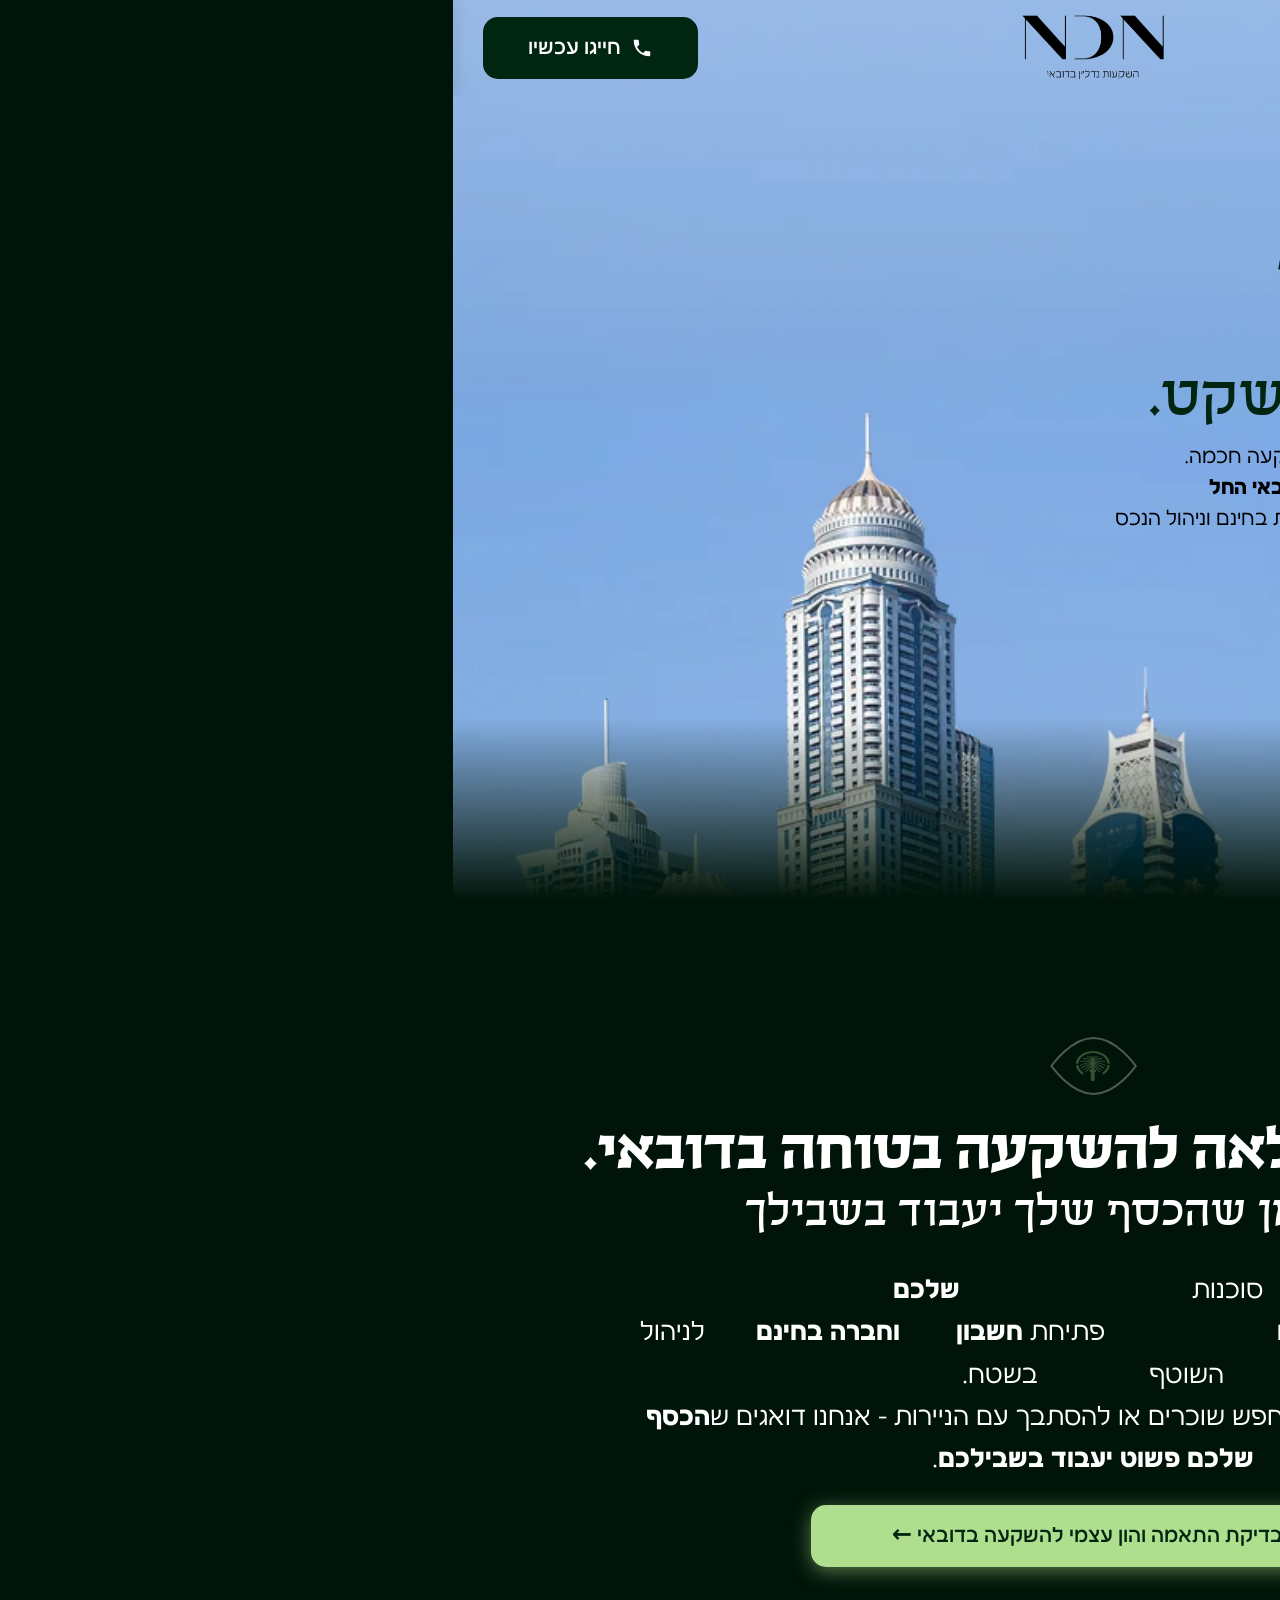
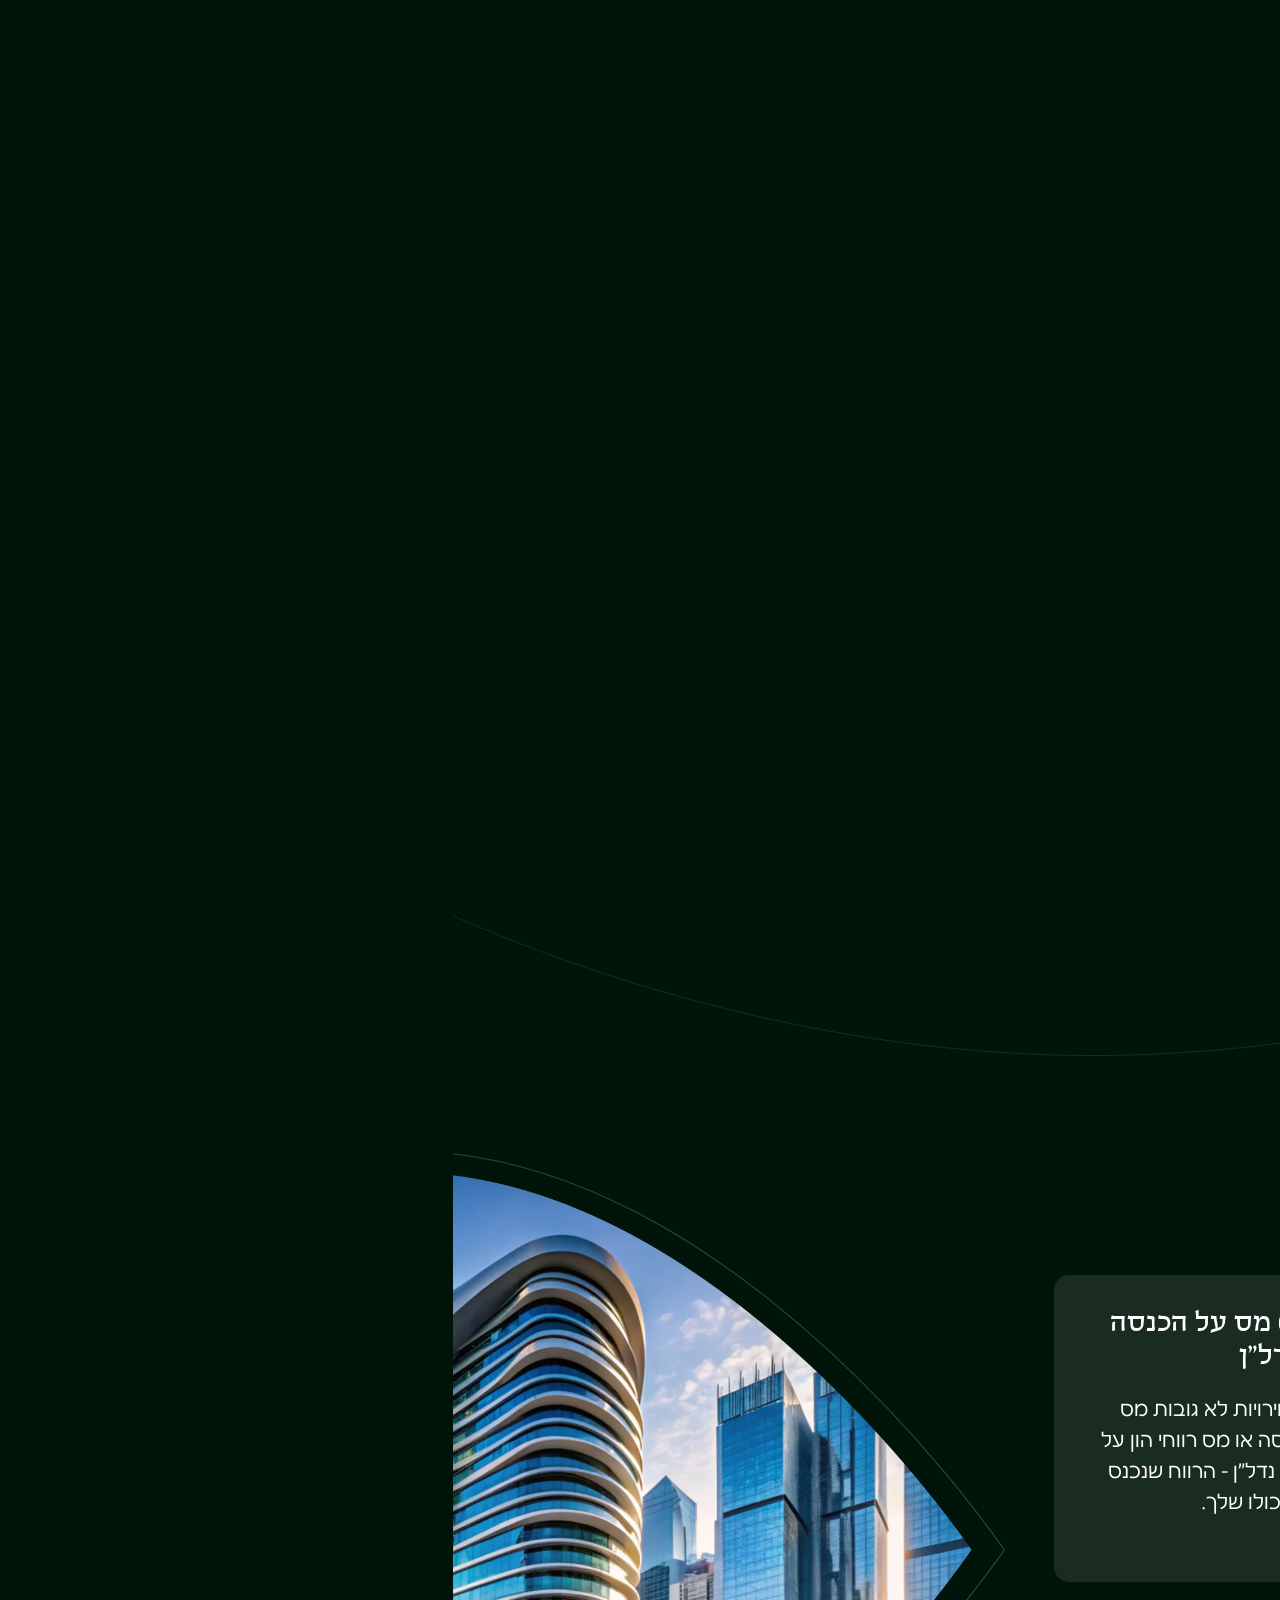
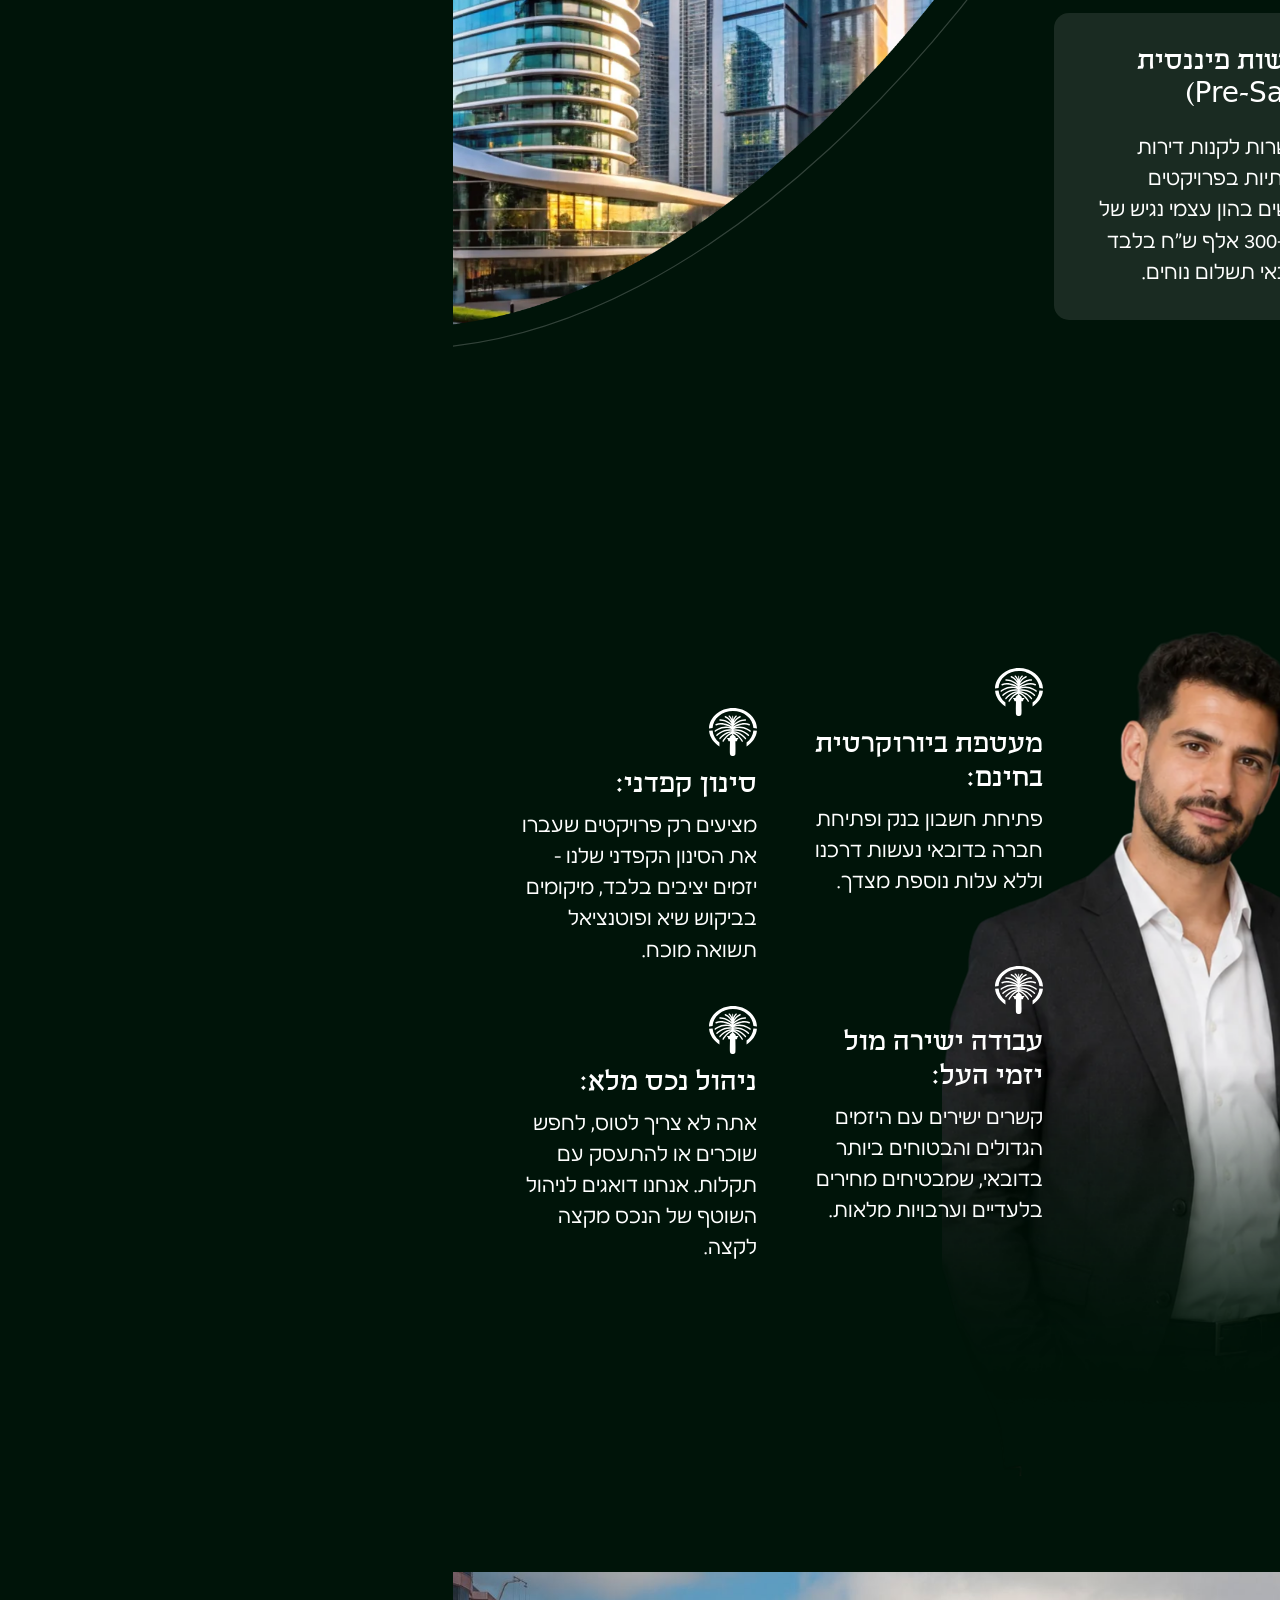
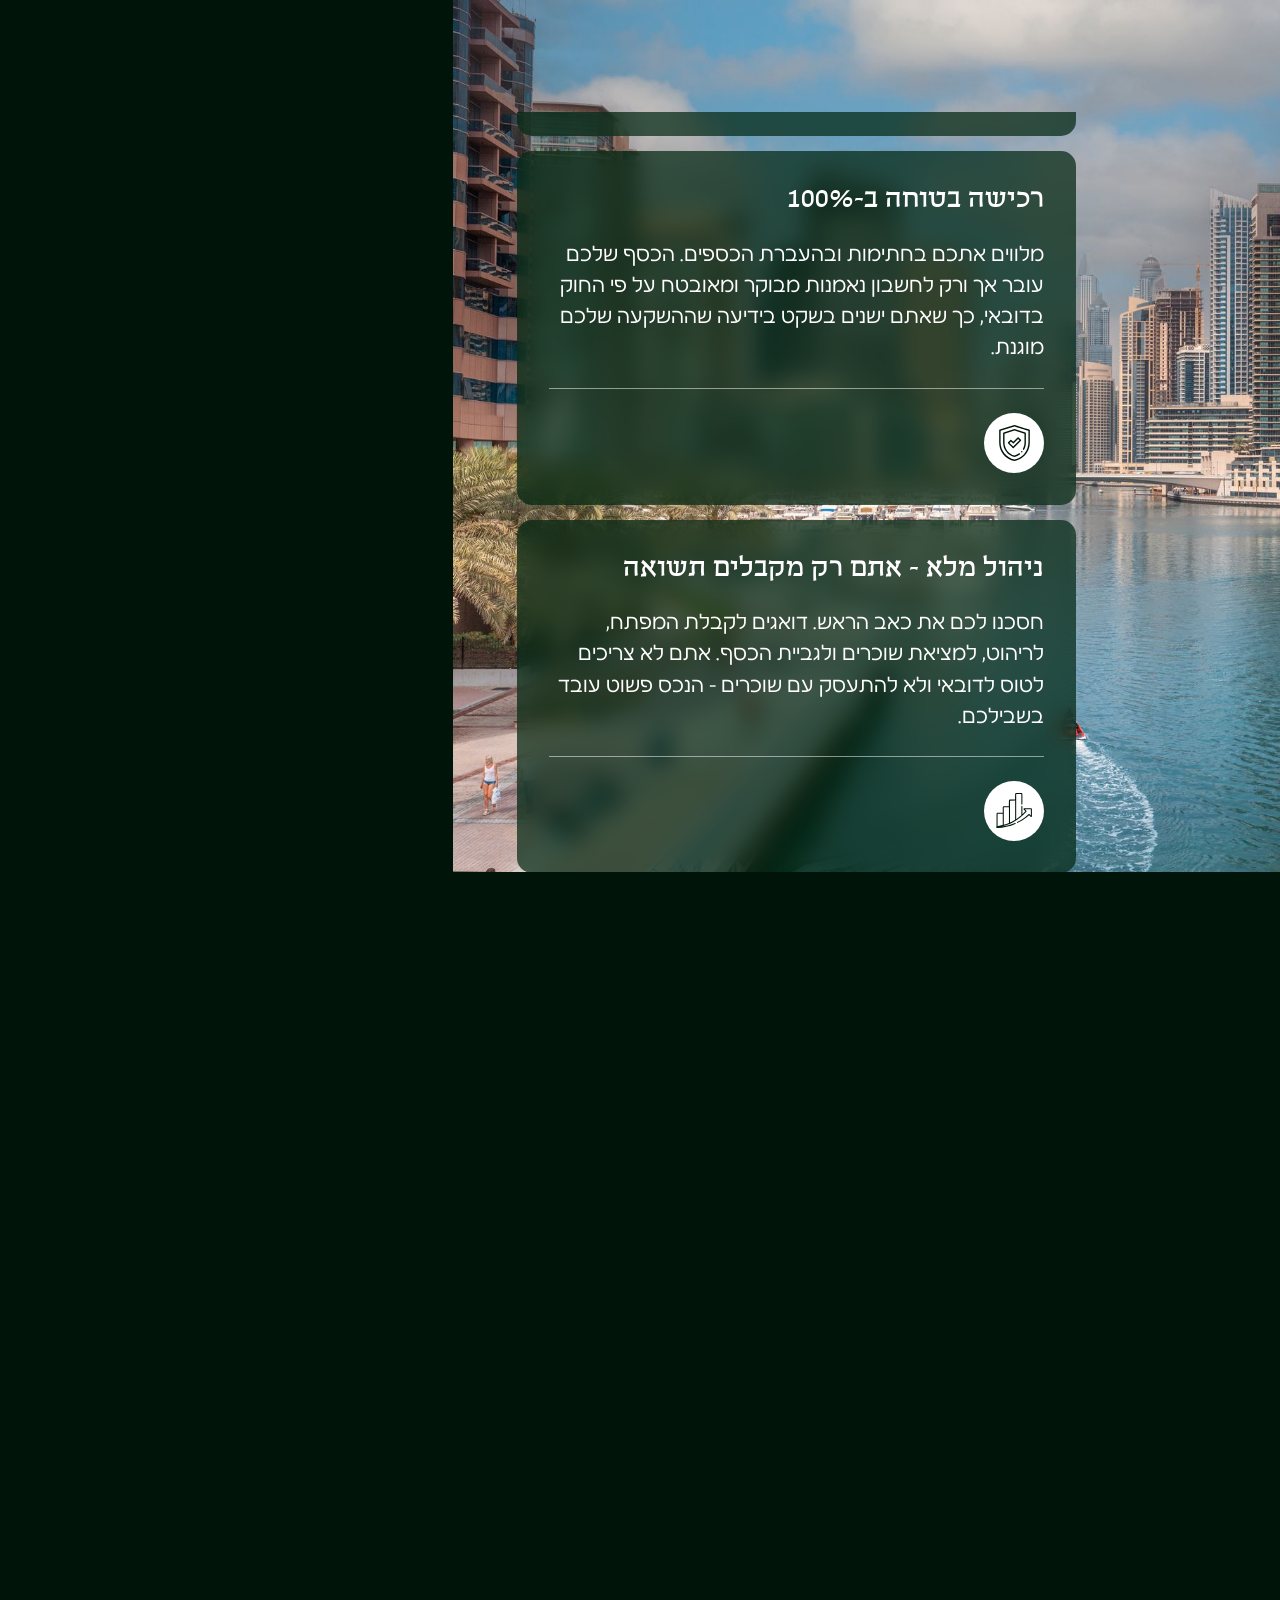
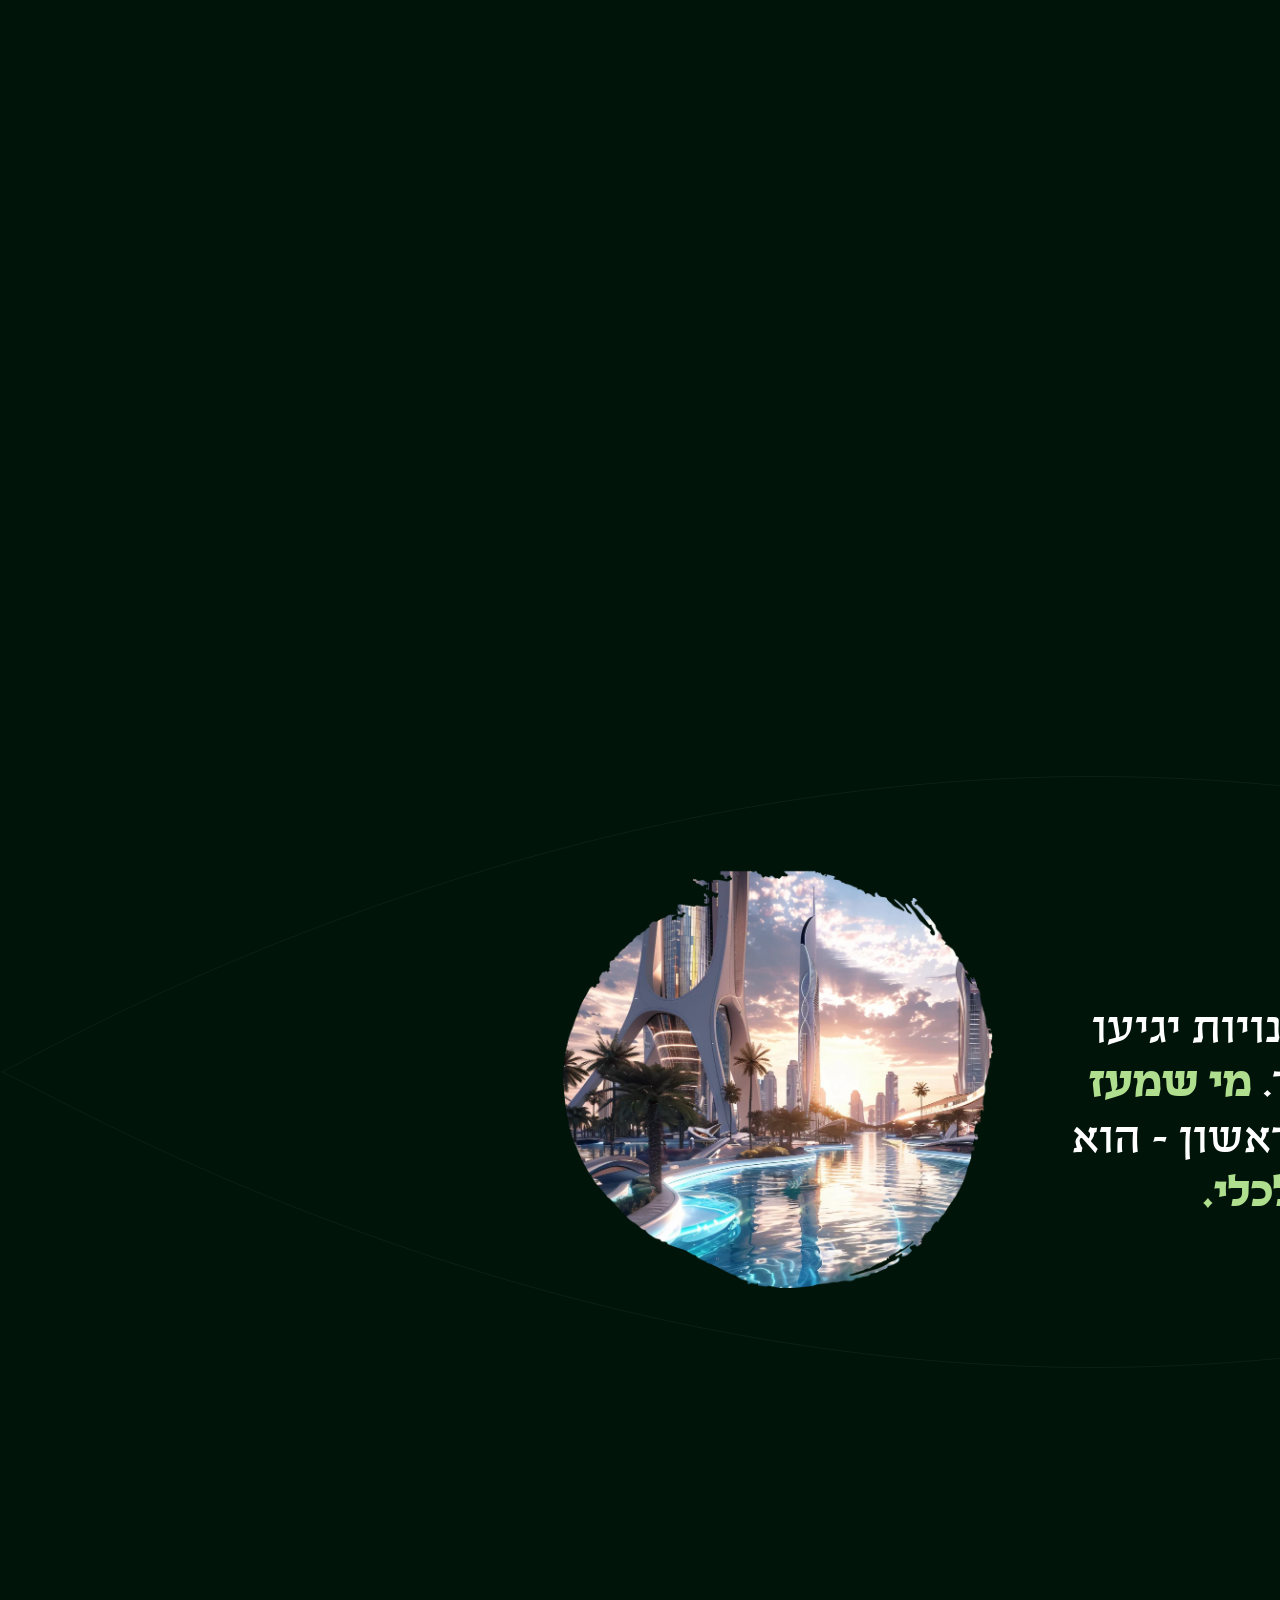
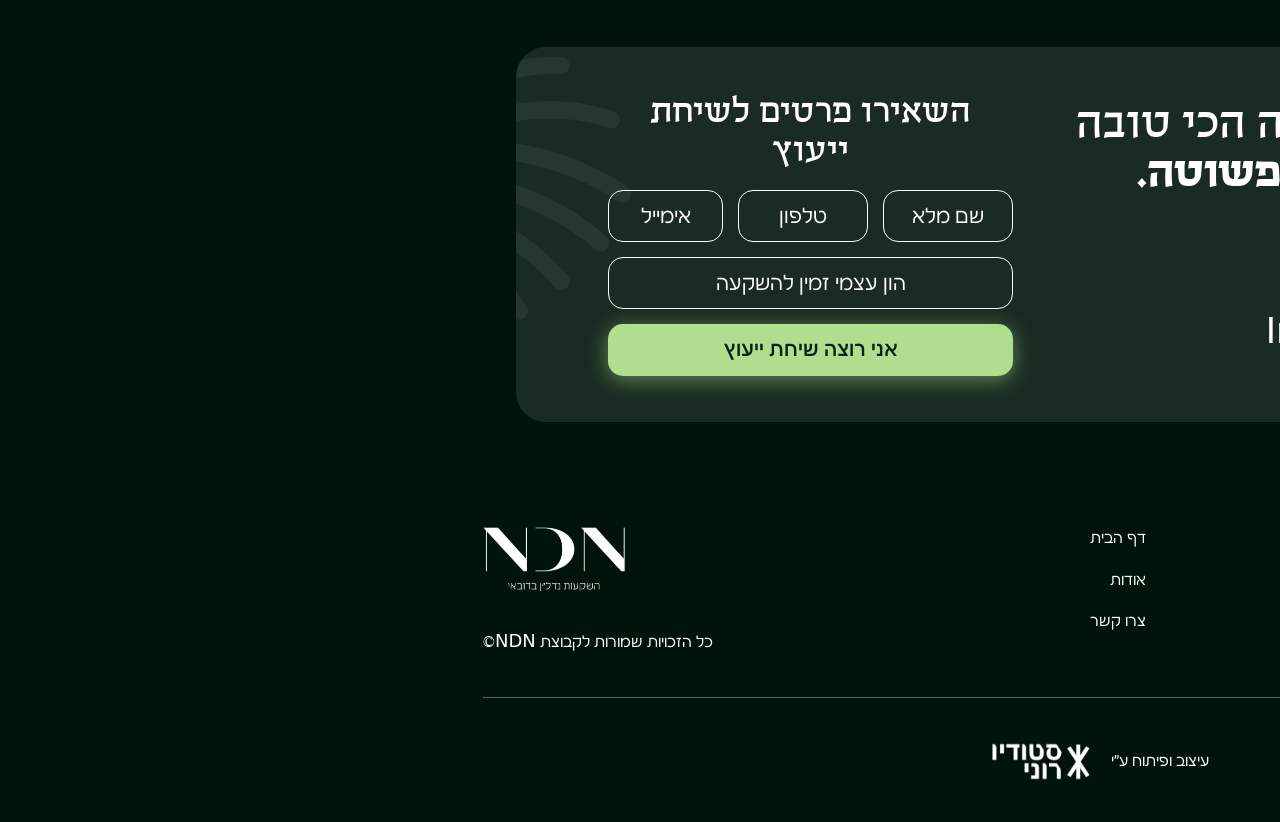
==== commit 1a2a66dc: "דסקטופ: טופס עלינו זהה לעמוד יצירת קשר, וטופס עמוד הבית ברווחים שווים Co-Authored-By: Claude Fable 5" ====
--- a/index.html
+++ b/index.html
@@ -6,8 +6,8 @@
 <title>NDN | השקעות נדל״ן בדובאי</title>
 <meta name="description" content="הון עצמי של 200–300 אלף ש״ח? הגיע הזמן שהכסף שלך יעבוד בשבילך בדובאי. ליווי מקצה לקצה, חיבור ישיר ליזמים המובילים, פתיחת חשבון בנק וחברה בדובאי בחינם.">
 <meta name="theme-color" content="#8EB9E3">
-<link rel="icon" href="favicon.svg?v=157" type="image/svg+xml">
-<link rel="stylesheet" href="styles.css?v=157">
+<link rel="icon" href="favicon.svg?v=159" type="image/svg+xml">
+<link rel="stylesheet" href="styles.css?v=159">
 </head>
 <body>
 
@@ -22,12 +22,12 @@
   <div class="loader-mark">
     <div class="loader-dim">
       <svg viewBox="0 0 304 202.667" preserveAspectRatio="xMidYMid meet"><path d="M152 3C192.818 3 230.103 27.6882 257.448 52.873C271.067 65.4161 282.098 77.9688 289.724 87.3877C293.535 92.0947 296.49 96.0134 298.489 98.749C299.249 99.7881 299.869 100.657 300.346 101.333C299.868 102.009 299.249 102.879 298.489 103.918C296.49 106.654 293.535 110.572 289.724 115.279C282.098 124.698 271.067 137.25 257.448 149.793C230.103 174.978 192.818 199.667 152 199.667C111.194 199.667 74.5247 174.991 47.4824 149.805C34.0134 137.26 23.0523 124.702 15.2949 115.262C11.4145 110.539 8.34666 106.611 6.14355 103.826C5.3548 102.829 4.66132 101.96 4.08105 101.255C4.61551 100.58 5.25599 99.7582 5.98535 98.8184C8.13573 96.0474 11.1797 92.1168 15.041 87.4004C22.7655 77.9654 33.7436 65.4091 47.25 52.8652C74.3681 27.6796 111.191 3 152 3Z"/></svg>
-      <img class="loader-palm" src="assets/icons/palm.svg?v=157" alt="">
+      <img class="loader-palm" src="assets/icons/palm.svg?v=159" alt="">
     </div>
     <div class="loader-fill-clip">
       <div class="loader-bright">
         <svg viewBox="0 0 304 202.667" preserveAspectRatio="xMidYMid meet"><path d="M152 3C192.818 3 230.103 27.6882 257.448 52.873C271.067 65.4161 282.098 77.9688 289.724 87.3877C293.535 92.0947 296.49 96.0134 298.489 98.749C299.249 99.7881 299.869 100.657 300.346 101.333C299.868 102.009 299.249 102.879 298.489 103.918C296.49 106.654 293.535 110.572 289.724 115.279C282.098 124.698 271.067 137.25 257.448 149.793C230.103 174.978 192.818 199.667 152 199.667C111.194 199.667 74.5247 174.991 47.4824 149.805C34.0134 137.26 23.0523 124.702 15.2949 115.262C11.4145 110.539 8.34666 106.611 6.14355 103.826C5.3548 102.829 4.66132 101.96 4.08105 101.255C4.61551 100.58 5.25599 99.7582 5.98535 98.8184C8.13573 96.0474 11.1797 92.1168 15.041 87.4004C22.7655 77.9654 33.7436 65.4091 47.25 52.8652C74.3681 27.6796 111.191 3 152 3Z"/></svg>
-        <img class="loader-palm" src="assets/icons/palm.svg?v=157" alt="">
+        <img class="loader-palm" src="assets/icons/palm.svg?v=159" alt="">
       </div>
     </div>
   </div>
@@ -38,8 +38,8 @@
   <div class="nav-inner">
     <a class="nav-call" href="tel:0505304085"><span class="nav-call-icon" aria-hidden="true"></span>חייגו עכשיו</a>
     <a class="nav-logo" href="#hero">
-      <img class="logo-dark" src="assets/icons/logo-header.png?v=157" alt="NDN">
-      <img class="logo-light" src="assets/icons/logo-footer.png?v=157" alt="" aria-hidden="true">
+      <img class="logo-dark" src="assets/icons/logo-header.png?v=159" alt="NDN">
+      <img class="logo-light" src="assets/icons/logo-footer.png?v=159" alt="" aria-hidden="true">
     </a>
         <button class="nav-burger" type="button" aria-label="תפריט" aria-expanded="false">
       <span></span><span></span><span></span>
@@ -60,10 +60,10 @@
   </nav>
   <a class="nav-sheet-cta" href="tel:0505304085"><span class="nav-call-icon" aria-hidden="true"></span>חייגו 050-530-4085</a>
   <ul class="nav-sheet-lines">
-    <li><img src="assets/icons/email.svg?v=157" alt=""><a href="mailto:Info@NDN.com">Info@NDN.com</a></li>
-    <li><img src="assets/icons/pin.svg?v=157" alt=""><a href="https://share.google/3JECRumfy6FAp8EjQ" target="_blank" rel="noopener">הנביאים 4, פתח תקווה</a></li>
+    <li><img src="assets/icons/email.svg?v=159" alt=""><a href="mailto:Info@NDN.com">Info@NDN.com</a></li>
+    <li><img src="assets/icons/pin.svg?v=159" alt=""><a href="https://share.google/3JECRumfy6FAp8EjQ" target="_blank" rel="noopener">הנביאים 4, פתח תקווה</a></li>
   </ul>
-  <img class="nav-sheet-mark" src="assets/icons/menu-mark.svg?v=157" alt="">
+  <img class="nav-sheet-mark" src="assets/icons/menu-mark.svg?v=159" alt="">
 </div>
 
 <!-- ============ 1. HERO ============ -->
@@ -71,8 +71,8 @@
   <div class="hero-stage">
     <div class="hero-layer hero-sky">
       <picture>
-        <source media="(max-width:900px)" srcset="assets/img/hero-sky-m.webp?v=157">
-        <img src="assets/img/hero-sky.webp?v=157" alt="">
+        <source media="(max-width:900px)" srcset="assets/img/hero-sky-m.webp?v=159">
+        <img src="assets/img/hero-sky.webp?v=159" alt="">
       </picture>
     </div>
     <div class="hero-copy">
@@ -89,8 +89,8 @@
     </div>
     <div class="hero-layer hero-buildings">
       <picture>
-        <source media="(max-width:900px)" srcset="assets/img/hero-buildings-m.webp?v=157">
-        <img src="assets/img/hero-buildings.webp?v=157" alt="קו הרקיע של דובאי">
+        <source media="(max-width:900px)" srcset="assets/img/hero-buildings-m.webp?v=159">
+        <img src="assets/img/hero-buildings.webp?v=159" alt="קו הרקיע של דובאי">
       </picture>
       <div class="hero-fade"></div>
     </div>
@@ -101,7 +101,7 @@
 <section class="sec sec-intro">
   <div class="wrap intro">
     <span class="intro-badge">
-      <img class="intro-badge-bg" src="assets/icons/intro-badge.svg?v=157" alt="">
+      <img class="intro-badge-bg" src="assets/icons/intro-badge.svg?v=159" alt="">
       <span class="intro-badge-icon" aria-hidden="true"></span>
     </span>
     <h2 class="intro-head">
@@ -136,15 +136,15 @@
       </article>
     </div>
   </div>
-  <img class="problem-arc" src="assets/img/opp-divider.svg?v=157" alt="">
+  <img class="problem-arc" src="assets/img/opp-divider.svg?v=159" alt="">
 </section>
 
 <!-- ============ 4. OPPORTUNITY ============ -->
 <section class="sec sec-opp">
   <div class="opp-eye">
-    <img class="opp-ring" src="assets/img/opp-ring-a.svg?v=157" alt="">
-    <img class="opp-ring" src="assets/img/opp-ring-b.svg?v=157" alt="">
-    <img class="opp-eye-photo" src="assets/img/opp-eye-cut.webp?v=157" alt="דובאי">
+    <img class="opp-ring" src="assets/img/opp-ring-a.svg?v=159" alt="">
+    <img class="opp-ring" src="assets/img/opp-ring-b.svg?v=159" alt="">
+    <img class="opp-eye-photo" src="assets/img/opp-eye-cut.webp?v=159" alt="דובאי">
   </div>
   <div class="wrap opp-inner">
     <h2 class="opp-head">למה <strong>דובאי?</strong></h2>
@@ -176,24 +176,24 @@
 <!-- ============ 5. ABOUT / TEAM ============ -->
 <section class="sec sec-about" id="about">
   <div class="wrap about-stage">
-    <img class="about-photo" src="assets/img/team.webp?v=157" alt="דור ישראל ונתנאל אהרון">
+    <img class="about-photo" src="assets/img/team.webp?v=159" alt="דור ישראל ונתנאל אהרון">
     <div class="about-name-wrap"><h2 class="about-name"><span class="rg">נעים מאוד,</span><br><span class="about-names">דור ישראל, ונתנאל אהרון</span></h2></div>
 
     <div class="about-grid">
       <div class="feat feat--r1">
-        <img class="feat-icon" src="assets/icons/palm.svg?v=157" alt="">
+        <img class="feat-icon" src="assets/icons/palm.svg?v=159" alt="">
         <p><strong>מעטפת ביורוקרטית בחינם: </strong>פתיחת חשבון בנק ופתיחת חברה בדובאי נעשות דרכנו וללא עלות נוספת מצדך.</p>
       </div>
       <div class="feat feat--l1">
-        <img class="feat-icon" src="assets/icons/palm.svg?v=157" alt="">
+        <img class="feat-icon" src="assets/icons/palm.svg?v=159" alt="">
         <p><strong>סינון קפדני: </strong>מציעים רק פרויקטים שעברו את הסינון הקפדני שלנו - יזמים יציבים בלבד, מיקומים בביקוש שיא ופוטנציאל תשואה מוכח.</p>
       </div>
       <div class="feat feat--r2">
-        <img class="feat-icon" src="assets/icons/palm.svg?v=157" alt="">
+        <img class="feat-icon" src="assets/icons/palm.svg?v=159" alt="">
         <p><strong>עבודה ישירה מול יזמי העל: </strong>קשרים ישירים עם היזמים הגדולים והבטוחים ביותר בדובאי, שמבטיחים מחירים בלעדיים וערבויות מלאות.</p>
       </div>
       <div class="feat feat--l2">
-        <img class="feat-icon" src="assets/icons/palm.svg?v=157" alt="">
+        <img class="feat-icon" src="assets/icons/palm.svg?v=159" alt="">
         <p><strong>ניהול נכס מלא: </strong>אתה לא צריך לטוס, לחפש שוכרים או להתעסק עם תקלות. אנחנו דואגים לניהול השוטף של הנכס מקצה לקצה.</p>
       </div>
     </div>
@@ -203,7 +203,7 @@
 <!-- ============ 6. PROCESS ============ -->
 <section class="sec sec-process">
   <div class="proc-stage">
-    <img class="proc-bg" src="assets/img/process-bg.jpg?v=157" alt="">
+    <img class="proc-bg" src="assets/img/process-bg.jpg?v=159" alt="">
     <div class="proc-shade"></div>
 
     <div class="proc-wrap">
@@ -249,9 +249,9 @@
 
 <!-- ============ 7. QUOTE ============ -->
 <section class="sec sec-quote">
-  <img class="quote-arc" src="assets/img/quote-arc.svg?v=157" alt="">
+  <img class="quote-arc" src="assets/img/quote-arc.svg?v=159" alt="">
   <div class="wrap quote">
-    <img class="quote-img" src="assets/img/dubai-round.webp?v=157" alt="דובאי בלילה">
+    <img class="quote-img" src="assets/img/dubai-round.webp?v=159" alt="דובאי בלילה">
     <div class="quote-body">
       <span class="quote-mark">"</span>
       <p>מי שמחכה שהזדמנויות יגיעו אליו – נשאר מאחור. <strong>מי שמעז </strong>לקחת את הצעד הראשון – הוא זה <strong>שמשיג שקט כלכלי.</strong></p>
@@ -280,8 +280,8 @@
         <div class="contact-aside">
           <h2 class="contact-head">לפעמים ההחלטה הכי טובה <strong>מתחילה בשיחה פשוטה.</strong></h2>
           <ul class="contact-lines">
-            <li><img src="assets/icons/phone-lg.svg?v=157" alt=""><a href="tel:0505304085">050-530-4085</a></li>
-            <li><img src="assets/icons/email-lg.svg?v=157" alt=""><a href="mailto:Info@NDN.com">Info@NDN.com</a></li>
+            <li><img src="assets/icons/phone-lg.svg?v=159" alt=""><a href="tel:0505304085">050-530-4085</a></li>
+            <li><img src="assets/icons/email-lg.svg?v=159" alt=""><a href="mailto:Info@NDN.com">Info@NDN.com</a></li>
           </ul>
         </div>
       </div>
@@ -290,7 +290,7 @@
     <div class="wrap footer-inner">
       <div class="footer-top">
         <div class="footer-brand">
-          <img class="footer-logo" src="assets/icons/logo-footer.png?v=157" alt="NDN">
+          <img class="footer-logo" src="assets/icons/logo-footer.png?v=159" alt="NDN">
           <p class="footer-copy">כל הזכויות שמורות לקבוצת NDN©</p>
         </div>
         <nav class="footer-nav">
@@ -299,14 +299,14 @@
           <a href="contact.html">צרו קשר</a>
         </nav>
         <ul class="footer-contact">
-          <li><img src="assets/icons/phone.svg?v=157" alt=""><a href="tel:0505304085">050-530-4085</a></li>
-          <li><img src="assets/icons/email.svg?v=157" alt=""><a href="mailto:Info@NDN.com">Info@NDN.com</a></li>
-          <li><img src="assets/icons/pin.svg?v=157" alt=""><a href="https://share.google/3JECRumfy6FAp8EjQ" target="_blank" rel="noopener">הנביאים 4, פתח תקווה</a></li>
+          <li><img src="assets/icons/phone.svg?v=159" alt=""><a href="tel:0505304085">050-530-4085</a></li>
+          <li><img src="assets/icons/email.svg?v=159" alt=""><a href="mailto:Info@NDN.com">Info@NDN.com</a></li>
+          <li><img src="assets/icons/pin.svg?v=159" alt=""><a href="https://share.google/3JECRumfy6FAp8EjQ" target="_blank" rel="noopener">הנביאים 4, פתח תקווה</a></li>
         </ul>
       </div>
       <div class="footer-bottom">
         <span>עיצוב ופיתוח ע״י</span>
-        <img class="footer-credit" src="assets/icons/logo-designer.png?v=157" alt="">
+        <img class="footer-credit" src="assets/icons/logo-designer.png?v=159" alt="">
       </div>
     </div>
   </footer>
@@ -315,11 +315,11 @@
 
 
 
-<script src="smooth-scroll.js?v=157"></script>
-<script src="hero.js?v=157"></script>
-<script src="scroll-reveal.js?v=157"></script>
-<script src="process.js?v=157"></script>
-<script src="glow.js?v=157"></script>
-<script src="nav.js?v=157"></script>
+<script src="smooth-scroll.js?v=159"></script>
+<script src="hero.js?v=159"></script>
+<script src="scroll-reveal.js?v=159"></script>
+<script src="process.js?v=159"></script>
+<script src="glow.js?v=159"></script>
+<script src="nav.js?v=159"></script>
 </body>
 </html>
--- a/styles.css
+++ b/styles.css
@@ -2039,13 +2039,7 @@
 }
 
 @media (max-width:900px){
-  .story-slide--form{
-    text-align:center;
-    /* the slide scrolls, but without drawing a scrollbar over the content */
-    scrollbar-width:none;
-    -ms-overflow-style:none;
-  }
-  .story-slide--form::-webkit-scrollbar{display:none;}
+  .story-slide--form{text-align:center;}
   .story-slide--form .story-head{padding-inline-start:0;text-align:center;}
 }
 
@@ -2247,3 +2241,73 @@
 
 /* the address rows link out to Maps — inherit the row's own look */
 .footer-contact a,.contact-lines a,.reach-lines a,.nav-sheet-lines a{color:inherit;}
+
+/* ============ עלינו on mobile: no inner scrolling, contact-page form ============ */
+@media (max-width:900px){
+  /* nothing inside a slide scrolls — a swipe always moves to the next one */
+  .story,
+  .story-slide,
+  .story-slide--form{
+    overflow:hidden;
+    overscroll-behavior:contain;
+    scrollbar-width:none;
+    -ms-overflow-style:none;
+  }
+  .story-slide::-webkit-scrollbar,
+  .story-slide--form::-webkit-scrollbar{display:none;width:0;height:0;}
+
+  /* the closing slide is laid out like the contact page: copy, then the glass
+     panel with its title inside and every field on its own row */
+  .story-slide--form{
+    display:flex;flex-direction:column;justify-content:center;
+    gap:1.25rem;
+  }
+  .story-slide--form .form-copy{gap:.5rem;}
+  .story-slide--form .story-head{font-size:22px;line-height:1.2;}
+  .story-slide--form .contact-head{font-size:18px;margin-block-start:.5rem;}
+  .story-slide--form .contact-lines{
+    font-size:16px;line-height:1.7;
+    margin-block-start:.5rem;
+  }
+  .story-slide--form .contact-lines img{width:1.35rem;height:1.35rem;}
+  .story-slide--form .contact-lines li{justify-content:center;}
+  .story-slide--form .contact-panel{
+    margin:0;
+    min-height:0;
+    display:flex;flex-direction:column;justify-content:center;
+    gap:20px;
+    padding:20px;
+    border-radius:.9375rem;
+    background:rgba(255,255,255,.1);
+  }
+  .story-slide--form .contact-title{font-size:20px;margin:0;}
+  .story-slide--form .contact-form{margin:0;gap:.625rem;}
+  .story-slide--form .contact-form input,
+  .story-slide--form .contact-form button{height:3rem;min-height:3rem;font-size:16px;}
+}
+
+/* ============ DESKTOP: forms ============ */
+@media (min-width:901px){
+  /* עלינו — the closing panel is a copy of the contact page's form card:
+     same box, same padding, same radius, same stacked fields */
+  .story-slide--form .contact-panel{
+    top:50%;
+    transform:translateY(-50%);
+    width:34.625rem;
+    height:60vh;
+    padding:20px;
+    border-radius:1.875rem;
+    background:rgba(255,255,255,.1);
+    display:flex;flex-direction:column;justify-content:center;align-items:center;
+    gap:20px;
+  }
+  .story-slide--form .contact-form{width:100%;max-width:32.125rem;margin:0;}
+  .story-slide--form .contact-form .row{flex-direction:column;}
+  .story-slide--form .contact-form .f-sm,
+  .story-slide--form .contact-form .f-lg{width:100%;flex:none;}
+
+  /* home page — the form column stretches into the empty left half so its
+     rail over the transparent palm equals the aside's rail on the right */
+  .sec-contact .contact-panel{padding-inline:5.75rem;}
+  .sec-contact .contact-form-col{flex:1;min-width:0;width:auto;}
+}
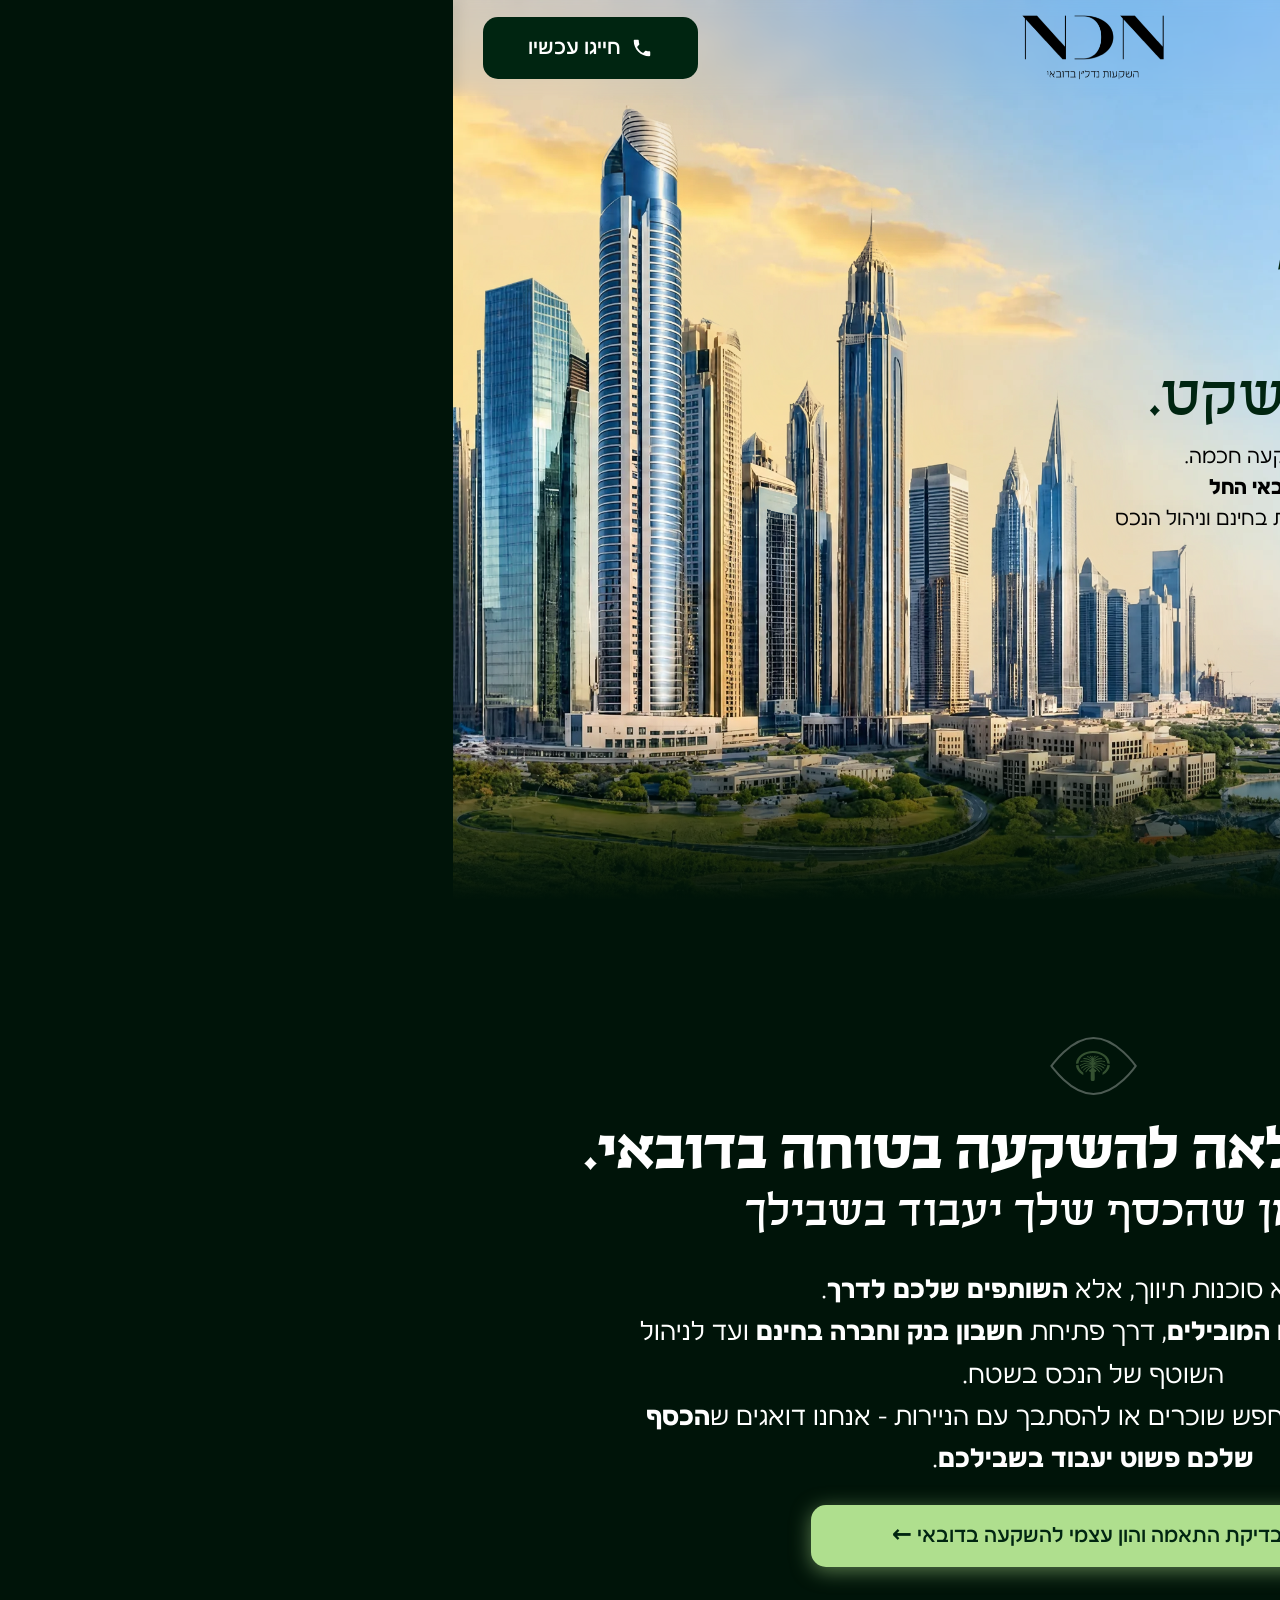
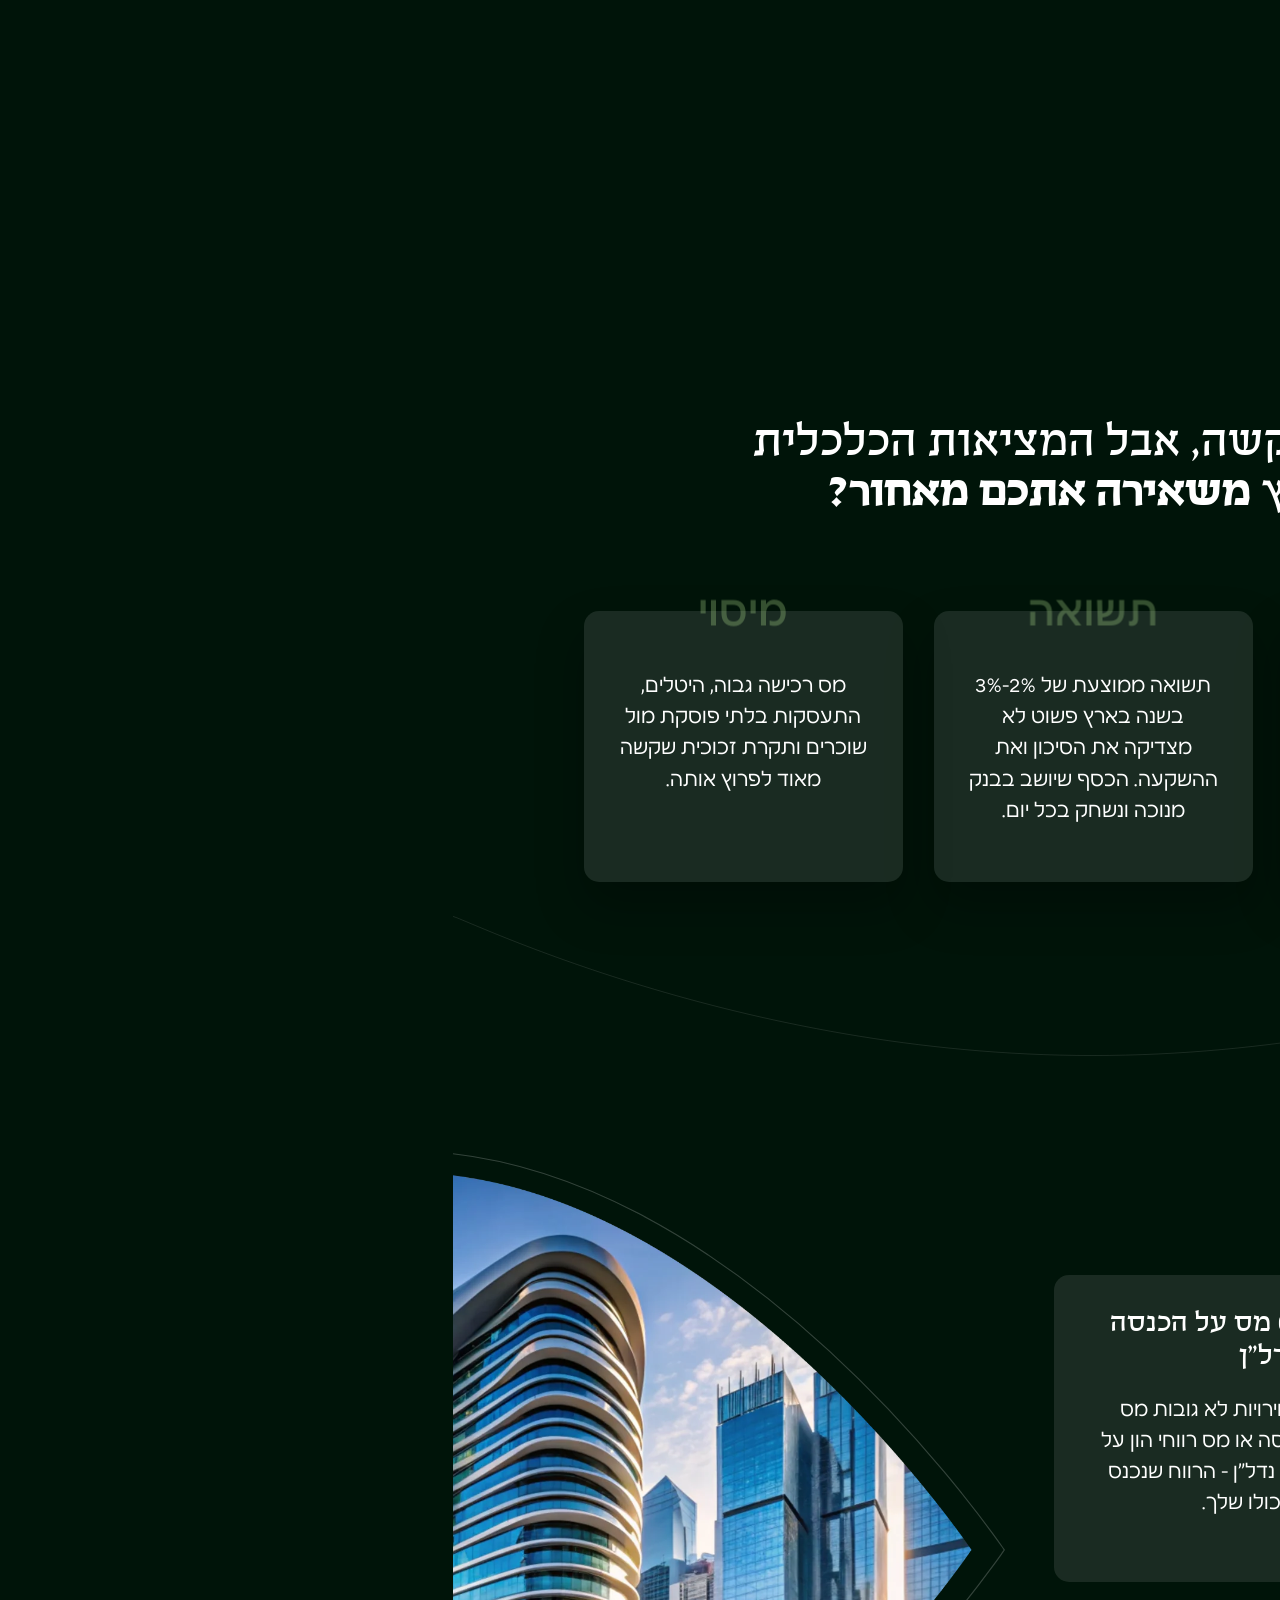
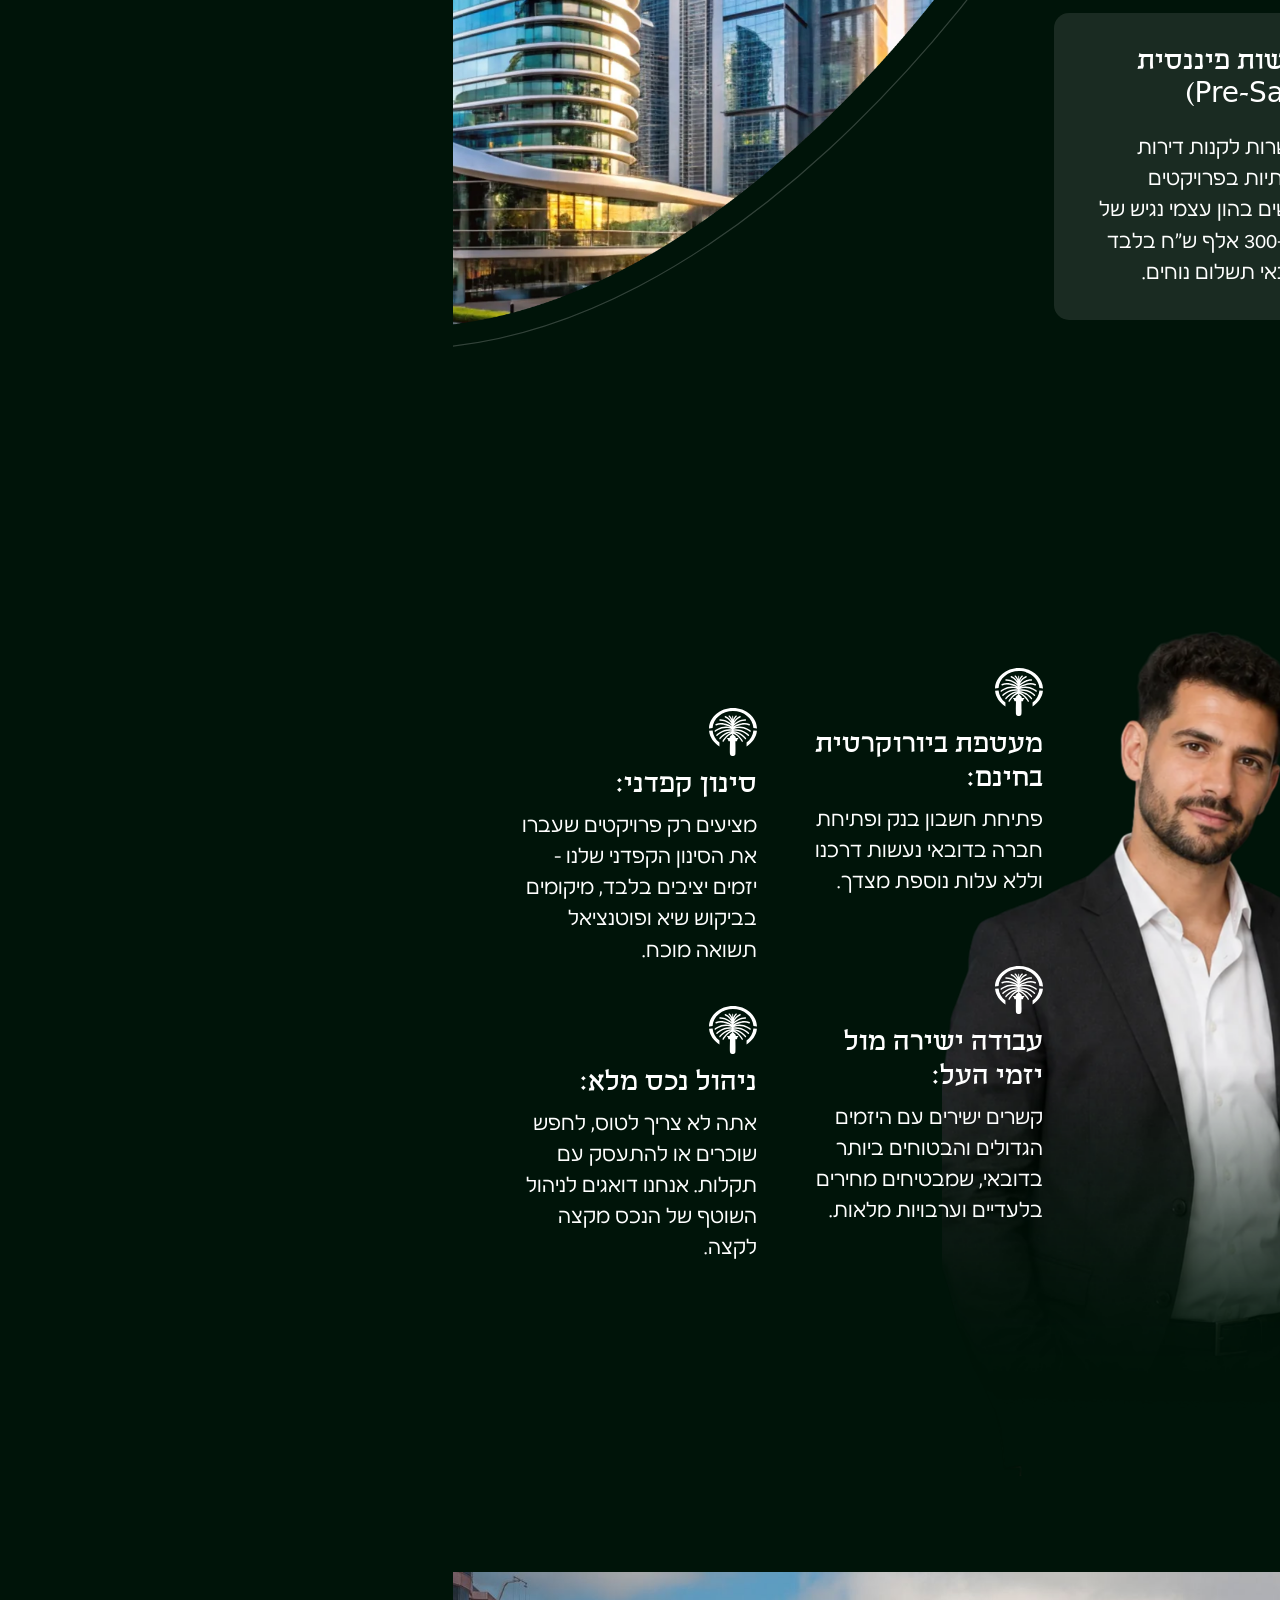
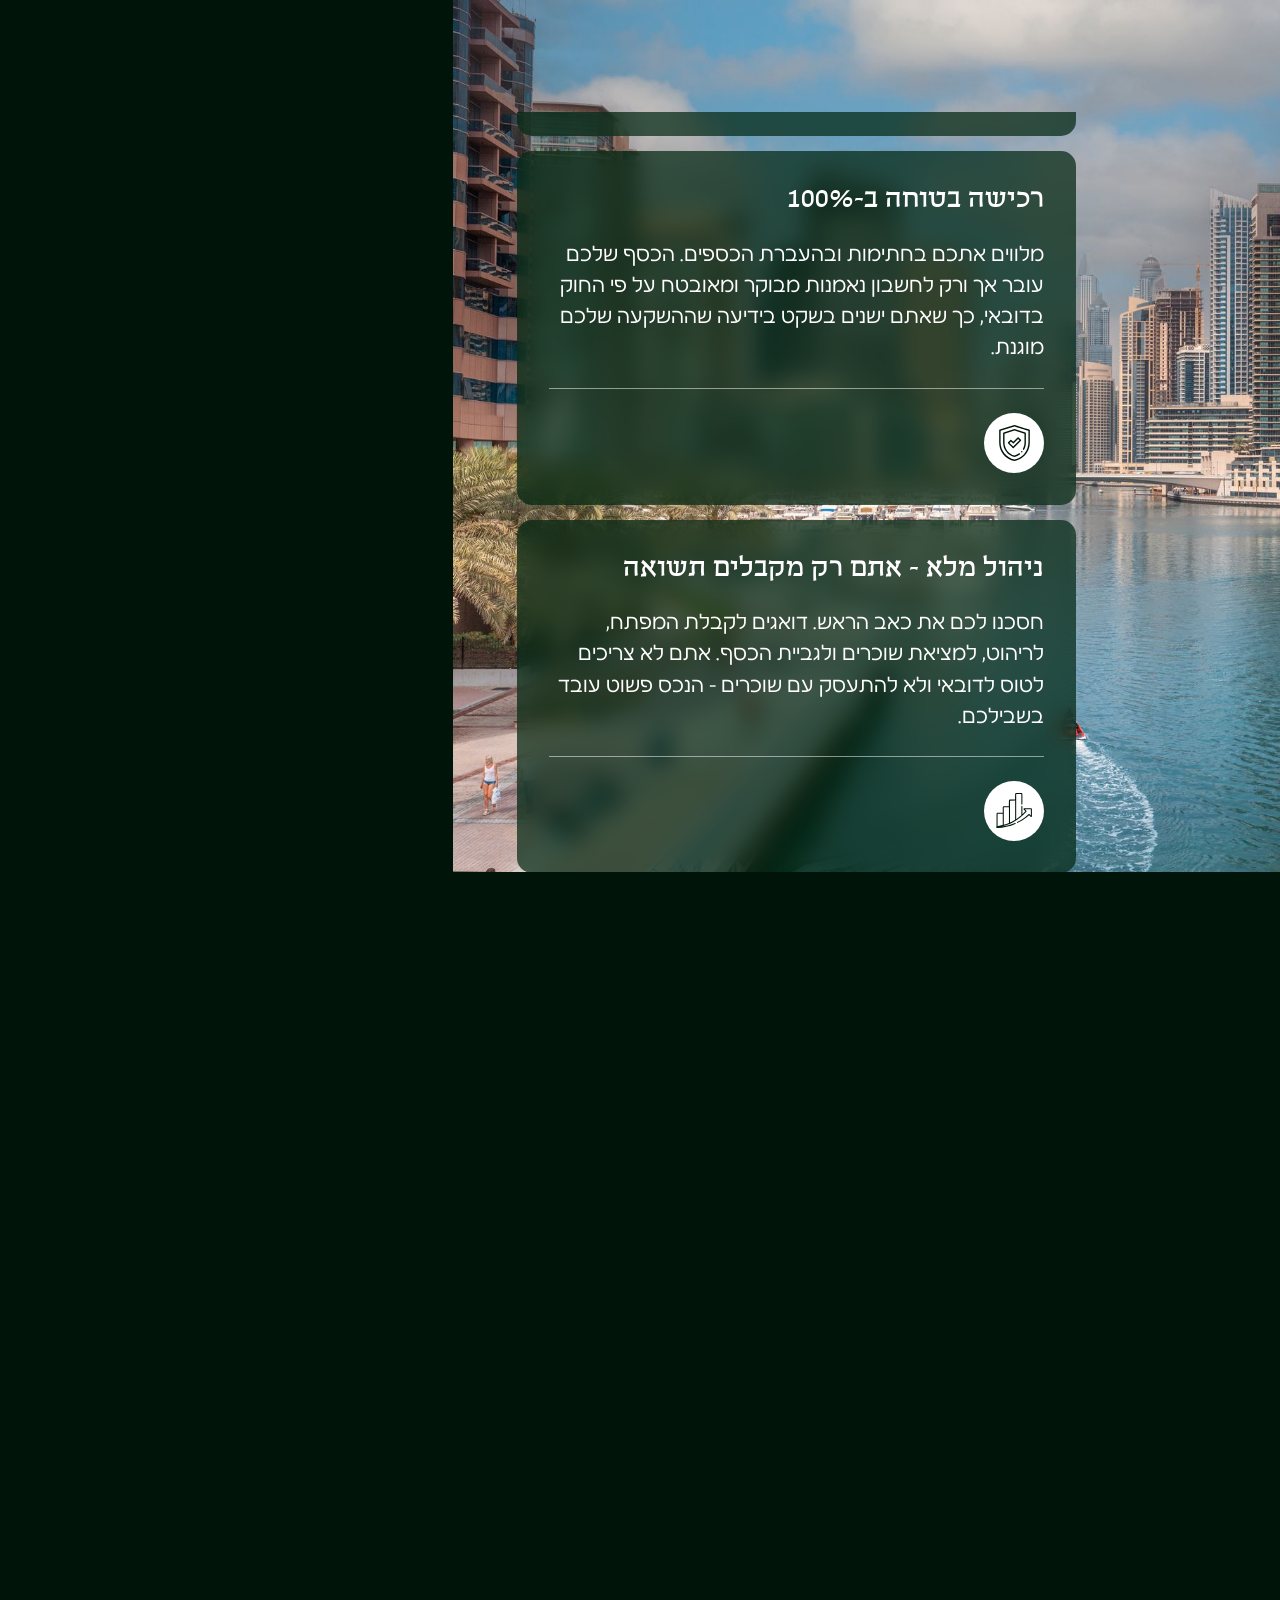
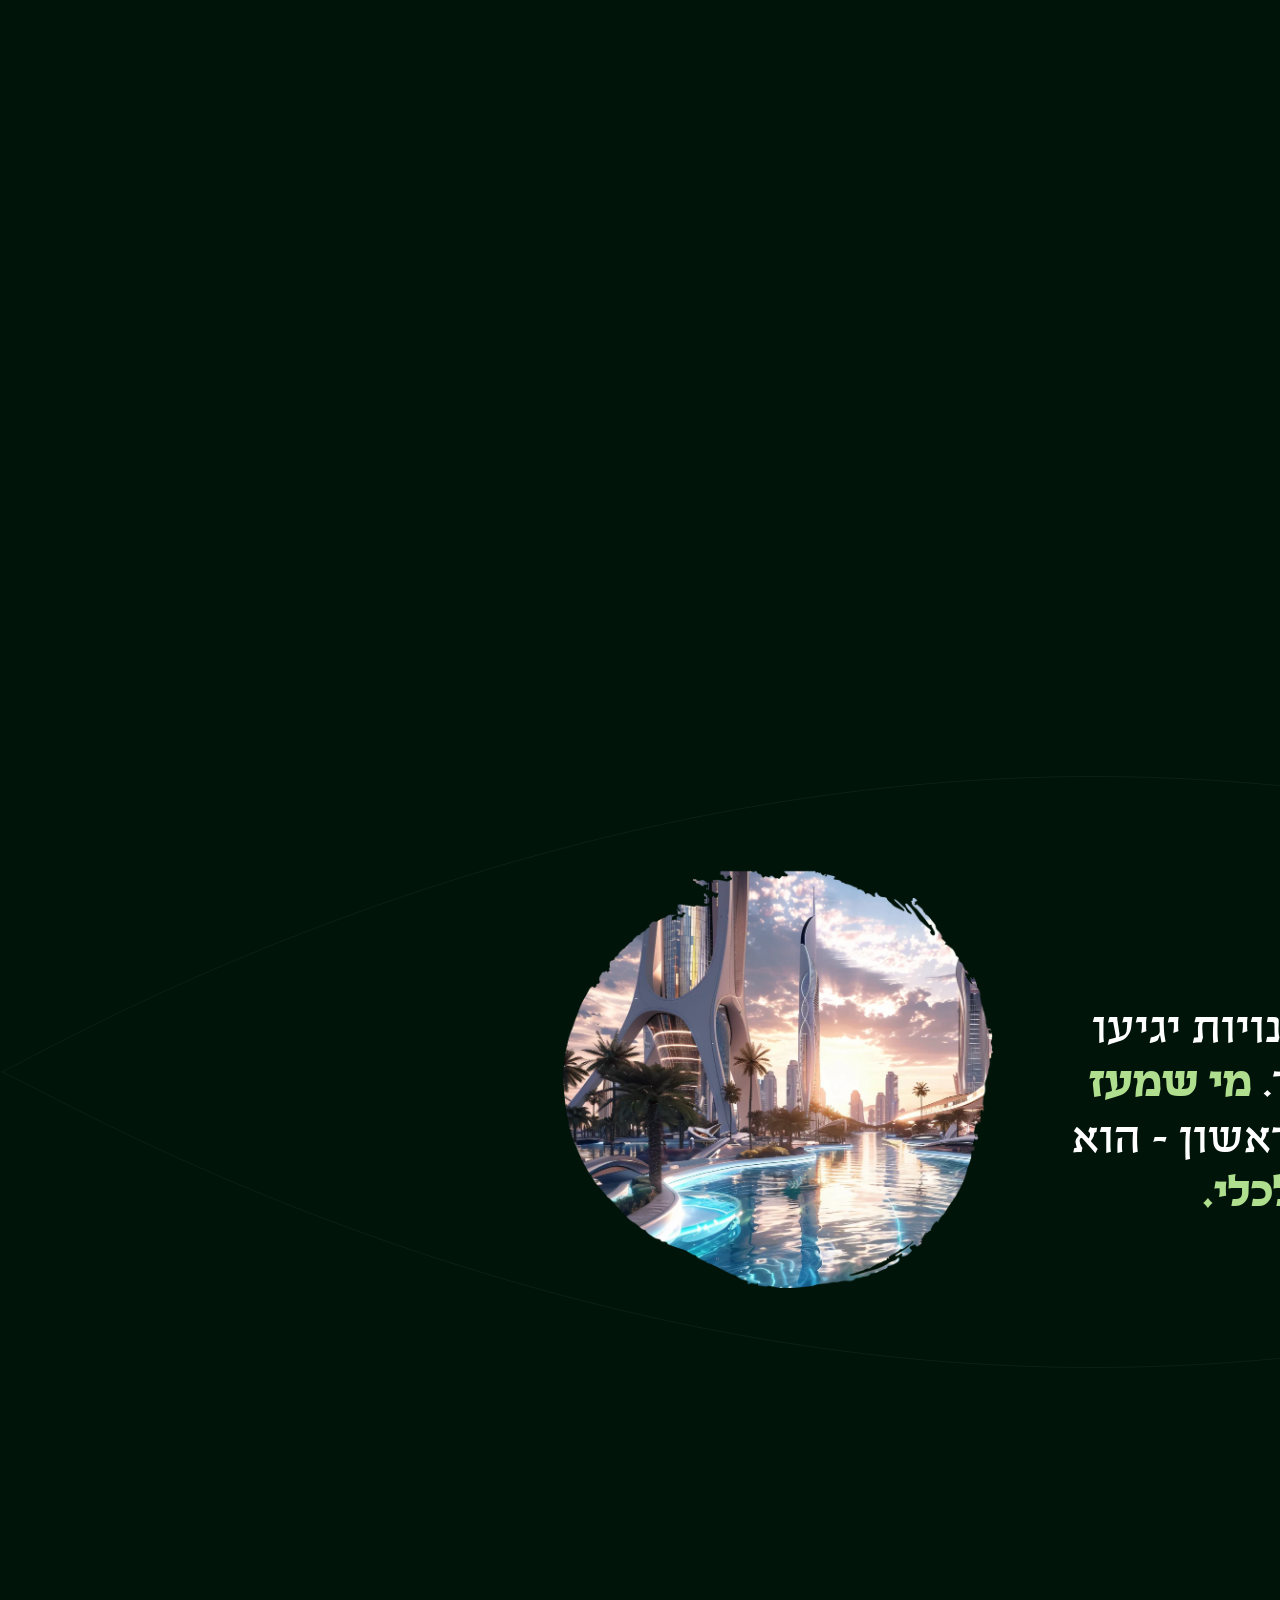
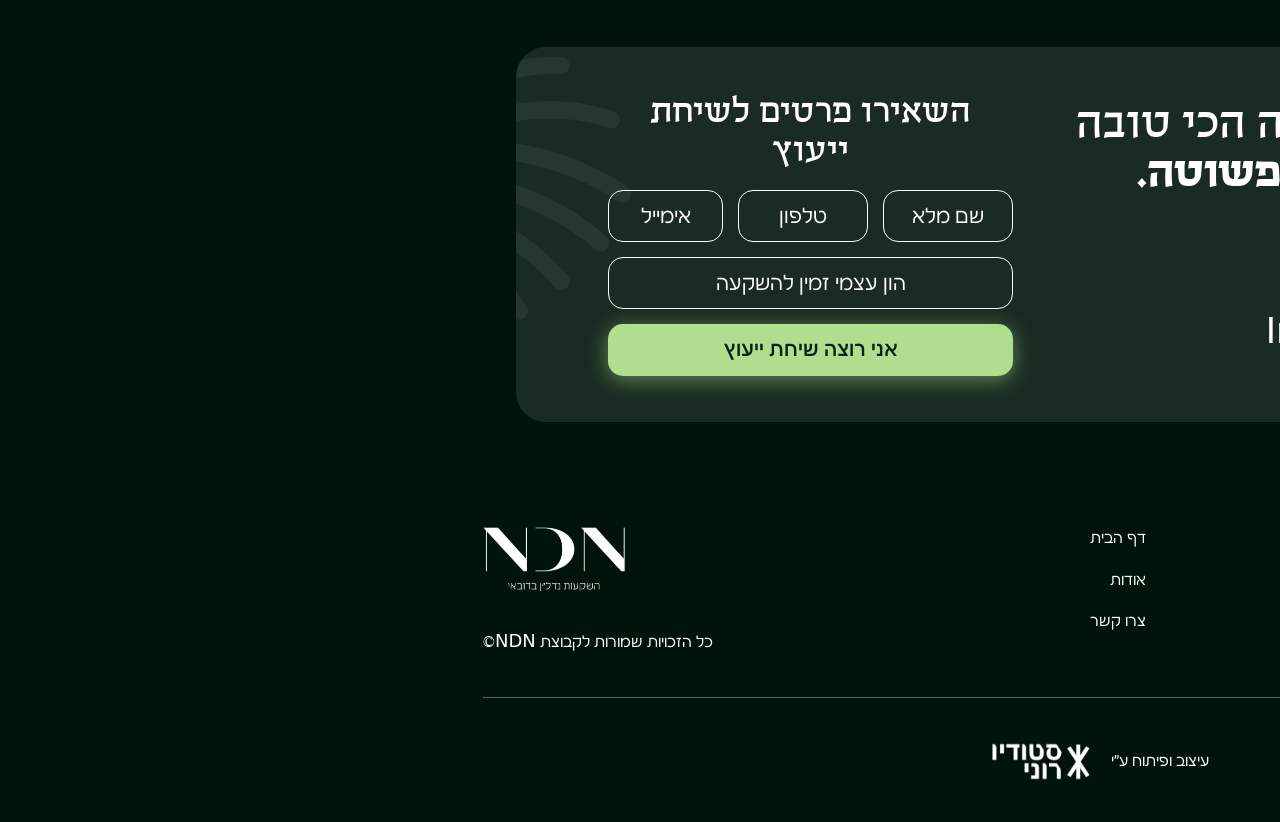
==== commit 69c08ac4: "יישור לימין של הכותרות ורשימת הקשר בסלייד הטופס במובייל Co-Authored-By: Claude Fable 5 <noreply@anth" ====
--- a/index.html
+++ b/index.html
@@ -6,8 +6,8 @@
 <title>NDN | השקעות נדל״ן בדובאי</title>
 <meta name="description" content="הון עצמי של 200–300 אלף ש״ח? הגיע הזמן שהכסף שלך יעבוד בשבילך בדובאי. ליווי מקצה לקצה, חיבור ישיר ליזמים המובילים, פתיחת חשבון בנק וחברה בדובאי בחינם.">
 <meta name="theme-color" content="#8EB9E3">
-<link rel="icon" href="favicon.svg?v=159" type="image/svg+xml">
-<link rel="stylesheet" href="styles.css?v=159">
+<link rel="icon" href="favicon.svg?v=161" type="image/svg+xml">
+<link rel="stylesheet" href="styles.css?v=161">
 </head>
 <body>
 
@@ -22,12 +22,12 @@
   <div class="loader-mark">
     <div class="loader-dim">
       <svg viewBox="0 0 304 202.667" preserveAspectRatio="xMidYMid meet"><path d="M152 3C192.818 3 230.103 27.6882 257.448 52.873C271.067 65.4161 282.098 77.9688 289.724 87.3877C293.535 92.0947 296.49 96.0134 298.489 98.749C299.249 99.7881 299.869 100.657 300.346 101.333C299.868 102.009 299.249 102.879 298.489 103.918C296.49 106.654 293.535 110.572 289.724 115.279C282.098 124.698 271.067 137.25 257.448 149.793C230.103 174.978 192.818 199.667 152 199.667C111.194 199.667 74.5247 174.991 47.4824 149.805C34.0134 137.26 23.0523 124.702 15.2949 115.262C11.4145 110.539 8.34666 106.611 6.14355 103.826C5.3548 102.829 4.66132 101.96 4.08105 101.255C4.61551 100.58 5.25599 99.7582 5.98535 98.8184C8.13573 96.0474 11.1797 92.1168 15.041 87.4004C22.7655 77.9654 33.7436 65.4091 47.25 52.8652C74.3681 27.6796 111.191 3 152 3Z"/></svg>
-      <img class="loader-palm" src="assets/icons/palm.svg?v=159" alt="">
+      <img class="loader-palm" src="assets/icons/palm.svg?v=161" alt="">
     </div>
     <div class="loader-fill-clip">
       <div class="loader-bright">
         <svg viewBox="0 0 304 202.667" preserveAspectRatio="xMidYMid meet"><path d="M152 3C192.818 3 230.103 27.6882 257.448 52.873C271.067 65.4161 282.098 77.9688 289.724 87.3877C293.535 92.0947 296.49 96.0134 298.489 98.749C299.249 99.7881 299.869 100.657 300.346 101.333C299.868 102.009 299.249 102.879 298.489 103.918C296.49 106.654 293.535 110.572 289.724 115.279C282.098 124.698 271.067 137.25 257.448 149.793C230.103 174.978 192.818 199.667 152 199.667C111.194 199.667 74.5247 174.991 47.4824 149.805C34.0134 137.26 23.0523 124.702 15.2949 115.262C11.4145 110.539 8.34666 106.611 6.14355 103.826C5.3548 102.829 4.66132 101.96 4.08105 101.255C4.61551 100.58 5.25599 99.7582 5.98535 98.8184C8.13573 96.0474 11.1797 92.1168 15.041 87.4004C22.7655 77.9654 33.7436 65.4091 47.25 52.8652C74.3681 27.6796 111.191 3 152 3Z"/></svg>
-        <img class="loader-palm" src="assets/icons/palm.svg?v=159" alt="">
+        <img class="loader-palm" src="assets/icons/palm.svg?v=161" alt="">
       </div>
     </div>
   </div>
@@ -38,8 +38,8 @@
   <div class="nav-inner">
     <a class="nav-call" href="tel:0505304085"><span class="nav-call-icon" aria-hidden="true"></span>חייגו עכשיו</a>
     <a class="nav-logo" href="#hero">
-      <img class="logo-dark" src="assets/icons/logo-header.png?v=159" alt="NDN">
-      <img class="logo-light" src="assets/icons/logo-footer.png?v=159" alt="" aria-hidden="true">
+      <img class="logo-dark" src="assets/icons/logo-header.png?v=161" alt="NDN">
+      <img class="logo-light" src="assets/icons/logo-footer.png?v=161" alt="" aria-hidden="true">
     </a>
         <button class="nav-burger" type="button" aria-label="תפריט" aria-expanded="false">
       <span></span><span></span><span></span>
@@ -60,10 +60,10 @@
   </nav>
   <a class="nav-sheet-cta" href="tel:0505304085"><span class="nav-call-icon" aria-hidden="true"></span>חייגו 050-530-4085</a>
   <ul class="nav-sheet-lines">
-    <li><img src="assets/icons/email.svg?v=159" alt=""><a href="mailto:Info@NDN.com">Info@NDN.com</a></li>
-    <li><img src="assets/icons/pin.svg?v=159" alt=""><a href="https://share.google/3JECRumfy6FAp8EjQ" target="_blank" rel="noopener">הנביאים 4, פתח תקווה</a></li>
+    <li><img src="assets/icons/email.svg?v=161" alt=""><a href="mailto:Info@NDN.com">Info@NDN.com</a></li>
+    <li><img src="assets/icons/pin.svg?v=161" alt=""><a href="https://share.google/3JECRumfy6FAp8EjQ" target="_blank" rel="noopener">הנביאים 4, פתח תקווה</a></li>
   </ul>
-  <img class="nav-sheet-mark" src="assets/icons/menu-mark.svg?v=159" alt="">
+  <img class="nav-sheet-mark" src="assets/icons/menu-mark.svg?v=161" alt="">
 </div>
 
 <!-- ============ 1. HERO ============ -->
@@ -71,8 +71,8 @@
   <div class="hero-stage">
     <div class="hero-layer hero-sky">
       <picture>
-        <source media="(max-width:900px)" srcset="assets/img/hero-sky-m.webp?v=159">
-        <img src="assets/img/hero-sky.webp?v=159" alt="">
+        <source media="(max-width:900px)" srcset="assets/img/hero-sky-m.webp?v=161">
+        <img src="assets/img/hero-sky.webp?v=161" alt="">
       </picture>
     </div>
     <div class="hero-copy">
@@ -89,8 +89,8 @@
     </div>
     <div class="hero-layer hero-buildings">
       <picture>
-        <source media="(max-width:900px)" srcset="assets/img/hero-buildings-m.webp?v=159">
-        <img src="assets/img/hero-buildings.webp?v=159" alt="קו הרקיע של דובאי">
+        <source media="(max-width:900px)" srcset="assets/img/hero-buildings-m.webp?v=161">
+        <img src="assets/img/hero-buildings.webp?v=161" alt="קו הרקיע של דובאי">
       </picture>
       <div class="hero-fade"></div>
     </div>
@@ -101,7 +101,7 @@
 <section class="sec sec-intro">
   <div class="wrap intro">
     <span class="intro-badge">
-      <img class="intro-badge-bg" src="assets/icons/intro-badge.svg?v=159" alt="">
+      <img class="intro-badge-bg" src="assets/icons/intro-badge.svg?v=161" alt="">
       <span class="intro-badge-icon" aria-hidden="true"></span>
     </span>
     <h2 class="intro-head">
@@ -136,15 +136,15 @@
       </article>
     </div>
   </div>
-  <img class="problem-arc" src="assets/img/opp-divider.svg?v=159" alt="">
+  <img class="problem-arc" src="assets/img/opp-divider.svg?v=161" alt="">
 </section>
 
 <!-- ============ 4. OPPORTUNITY ============ -->
 <section class="sec sec-opp">
   <div class="opp-eye">
-    <img class="opp-ring" src="assets/img/opp-ring-a.svg?v=159" alt="">
-    <img class="opp-ring" src="assets/img/opp-ring-b.svg?v=159" alt="">
-    <img class="opp-eye-photo" src="assets/img/opp-eye-cut.webp?v=159" alt="דובאי">
+    <img class="opp-ring" src="assets/img/opp-ring-a.svg?v=161" alt="">
+    <img class="opp-ring" src="assets/img/opp-ring-b.svg?v=161" alt="">
+    <img class="opp-eye-photo" src="assets/img/opp-eye-cut.webp?v=161" alt="דובאי">
   </div>
   <div class="wrap opp-inner">
     <h2 class="opp-head">למה <strong>דובאי?</strong></h2>
@@ -176,24 +176,24 @@
 <!-- ============ 5. ABOUT / TEAM ============ -->
 <section class="sec sec-about" id="about">
   <div class="wrap about-stage">
-    <img class="about-photo" src="assets/img/team.webp?v=159" alt="דור ישראל ונתנאל אהרון">
+    <img class="about-photo" src="assets/img/team.webp?v=161" alt="דור ישראל ונתנאל אהרון">
     <div class="about-name-wrap"><h2 class="about-name"><span class="rg">נעים מאוד,</span><br><span class="about-names">דור ישראל, ונתנאל אהרון</span></h2></div>
 
     <div class="about-grid">
       <div class="feat feat--r1">
-        <img class="feat-icon" src="assets/icons/palm.svg?v=159" alt="">
+        <img class="feat-icon" src="assets/icons/palm.svg?v=161" alt="">
         <p><strong>מעטפת ביורוקרטית בחינם: </strong>פתיחת חשבון בנק ופתיחת חברה בדובאי נעשות דרכנו וללא עלות נוספת מצדך.</p>
       </div>
       <div class="feat feat--l1">
-        <img class="feat-icon" src="assets/icons/palm.svg?v=159" alt="">
+        <img class="feat-icon" src="assets/icons/palm.svg?v=161" alt="">
         <p><strong>סינון קפדני: </strong>מציעים רק פרויקטים שעברו את הסינון הקפדני שלנו - יזמים יציבים בלבד, מיקומים בביקוש שיא ופוטנציאל תשואה מוכח.</p>
       </div>
       <div class="feat feat--r2">
-        <img class="feat-icon" src="assets/icons/palm.svg?v=159" alt="">
+        <img class="feat-icon" src="assets/icons/palm.svg?v=161" alt="">
         <p><strong>עבודה ישירה מול יזמי העל: </strong>קשרים ישירים עם היזמים הגדולים והבטוחים ביותר בדובאי, שמבטיחים מחירים בלעדיים וערבויות מלאות.</p>
       </div>
       <div class="feat feat--l2">
-        <img class="feat-icon" src="assets/icons/palm.svg?v=159" alt="">
+        <img class="feat-icon" src="assets/icons/palm.svg?v=161" alt="">
         <p><strong>ניהול נכס מלא: </strong>אתה לא צריך לטוס, לחפש שוכרים או להתעסק עם תקלות. אנחנו דואגים לניהול השוטף של הנכס מקצה לקצה.</p>
       </div>
     </div>
@@ -203,7 +203,7 @@
 <!-- ============ 6. PROCESS ============ -->
 <section class="sec sec-process">
   <div class="proc-stage">
-    <img class="proc-bg" src="assets/img/process-bg.jpg?v=159" alt="">
+    <img class="proc-bg" src="assets/img/process-bg.jpg?v=161" alt="">
     <div class="proc-shade"></div>
 
     <div class="proc-wrap">
@@ -249,9 +249,9 @@
 
 <!-- ============ 7. QUOTE ============ -->
 <section class="sec sec-quote">
-  <img class="quote-arc" src="assets/img/quote-arc.svg?v=159" alt="">
+  <img class="quote-arc" src="assets/img/quote-arc.svg?v=161" alt="">
   <div class="wrap quote">
-    <img class="quote-img" src="assets/img/dubai-round.webp?v=159" alt="דובאי בלילה">
+    <img class="quote-img" src="assets/img/dubai-round.webp?v=161" alt="דובאי בלילה">
     <div class="quote-body">
       <span class="quote-mark">"</span>
       <p>מי שמחכה שהזדמנויות יגיעו אליו – נשאר מאחור. <strong>מי שמעז </strong>לקחת את הצעד הראשון – הוא זה <strong>שמשיג שקט כלכלי.</strong></p>
@@ -280,8 +280,8 @@
         <div class="contact-aside">
           <h2 class="contact-head">לפעמים ההחלטה הכי טובה <strong>מתחילה בשיחה פשוטה.</strong></h2>
           <ul class="contact-lines">
-            <li><img src="assets/icons/phone-lg.svg?v=159" alt=""><a href="tel:0505304085">050-530-4085</a></li>
-            <li><img src="assets/icons/email-lg.svg?v=159" alt=""><a href="mailto:Info@NDN.com">Info@NDN.com</a></li>
+            <li><img src="assets/icons/phone-lg.svg?v=161" alt=""><a href="tel:0505304085">050-530-4085</a></li>
+            <li><img src="assets/icons/email-lg.svg?v=161" alt=""><a href="mailto:Info@NDN.com">Info@NDN.com</a></li>
           </ul>
         </div>
       </div>
@@ -290,7 +290,7 @@
     <div class="wrap footer-inner">
       <div class="footer-top">
         <div class="footer-brand">
-          <img class="footer-logo" src="assets/icons/logo-footer.png?v=159" alt="NDN">
+          <img class="footer-logo" src="assets/icons/logo-footer.png?v=161" alt="NDN">
           <p class="footer-copy">כל הזכויות שמורות לקבוצת NDN©</p>
         </div>
         <nav class="footer-nav">
@@ -299,14 +299,14 @@
           <a href="contact.html">צרו קשר</a>
         </nav>
         <ul class="footer-contact">
-          <li><img src="assets/icons/phone.svg?v=159" alt=""><a href="tel:0505304085">050-530-4085</a></li>
-          <li><img src="assets/icons/email.svg?v=159" alt=""><a href="mailto:Info@NDN.com">Info@NDN.com</a></li>
-          <li><img src="assets/icons/pin.svg?v=159" alt=""><a href="https://share.google/3JECRumfy6FAp8EjQ" target="_blank" rel="noopener">הנביאים 4, פתח תקווה</a></li>
+          <li><img src="assets/icons/phone.svg?v=161" alt=""><a href="tel:0505304085">050-530-4085</a></li>
+          <li><img src="assets/icons/email.svg?v=161" alt=""><a href="mailto:Info@NDN.com">Info@NDN.com</a></li>
+          <li><img src="assets/icons/pin.svg?v=161" alt=""><a href="https://share.google/3JECRumfy6FAp8EjQ" target="_blank" rel="noopener">הנביאים 4, פתח תקווה</a></li>
         </ul>
       </div>
       <div class="footer-bottom">
         <span>עיצוב ופיתוח ע״י</span>
-        <img class="footer-credit" src="assets/icons/logo-designer.png?v=159" alt="">
+        <img class="footer-credit" src="assets/icons/logo-designer.png?v=161" alt="">
       </div>
     </div>
   </footer>
@@ -315,11 +315,11 @@
 
 
 
-<script src="smooth-scroll.js?v=159"></script>
-<script src="hero.js?v=159"></script>
-<script src="scroll-reveal.js?v=159"></script>
-<script src="process.js?v=159"></script>
-<script src="glow.js?v=159"></script>
-<script src="nav.js?v=159"></script>
+<script src="smooth-scroll.js?v=161"></script>
+<script src="hero.js?v=161"></script>
+<script src="scroll-reveal.js?v=161"></script>
+<script src="process.js?v=161"></script>
+<script src="glow.js?v=161"></script>
+<script src="nav.js?v=161"></script>
 </body>
 </html>
--- a/styles.css
+++ b/styles.css
@@ -2311,3 +2311,23 @@
   .sec-contact .contact-panel{padding-inline:5.75rem;}
   .sec-contact .contact-form-col{flex:1;min-width:0;width:auto;}
 }
+
+/* the closing slide's panel reads right-to-left like the rest of the page */
+@media (min-width:901px){
+  .story-slide--form .contact-panel{
+    direction:rtl;
+    align-items:stretch;
+    text-align:right;
+  }
+  .story-slide--form .contact-title{text-align:right;}
+  .story-slide--form .contact-form input{text-align:right;}
+}
+
+/* the closing slide's copy reads right, like every other slide (mobile) */
+@media (max-width:900px){
+  .story-slide--form{text-align:right;}
+  .story-slide--form .story-head,
+  .story-slide--form .contact-head,
+  .story-slide--form .contact-lines{text-align:right;}
+  .story-slide--form .contact-lines li{justify-content:flex-start;}
+}
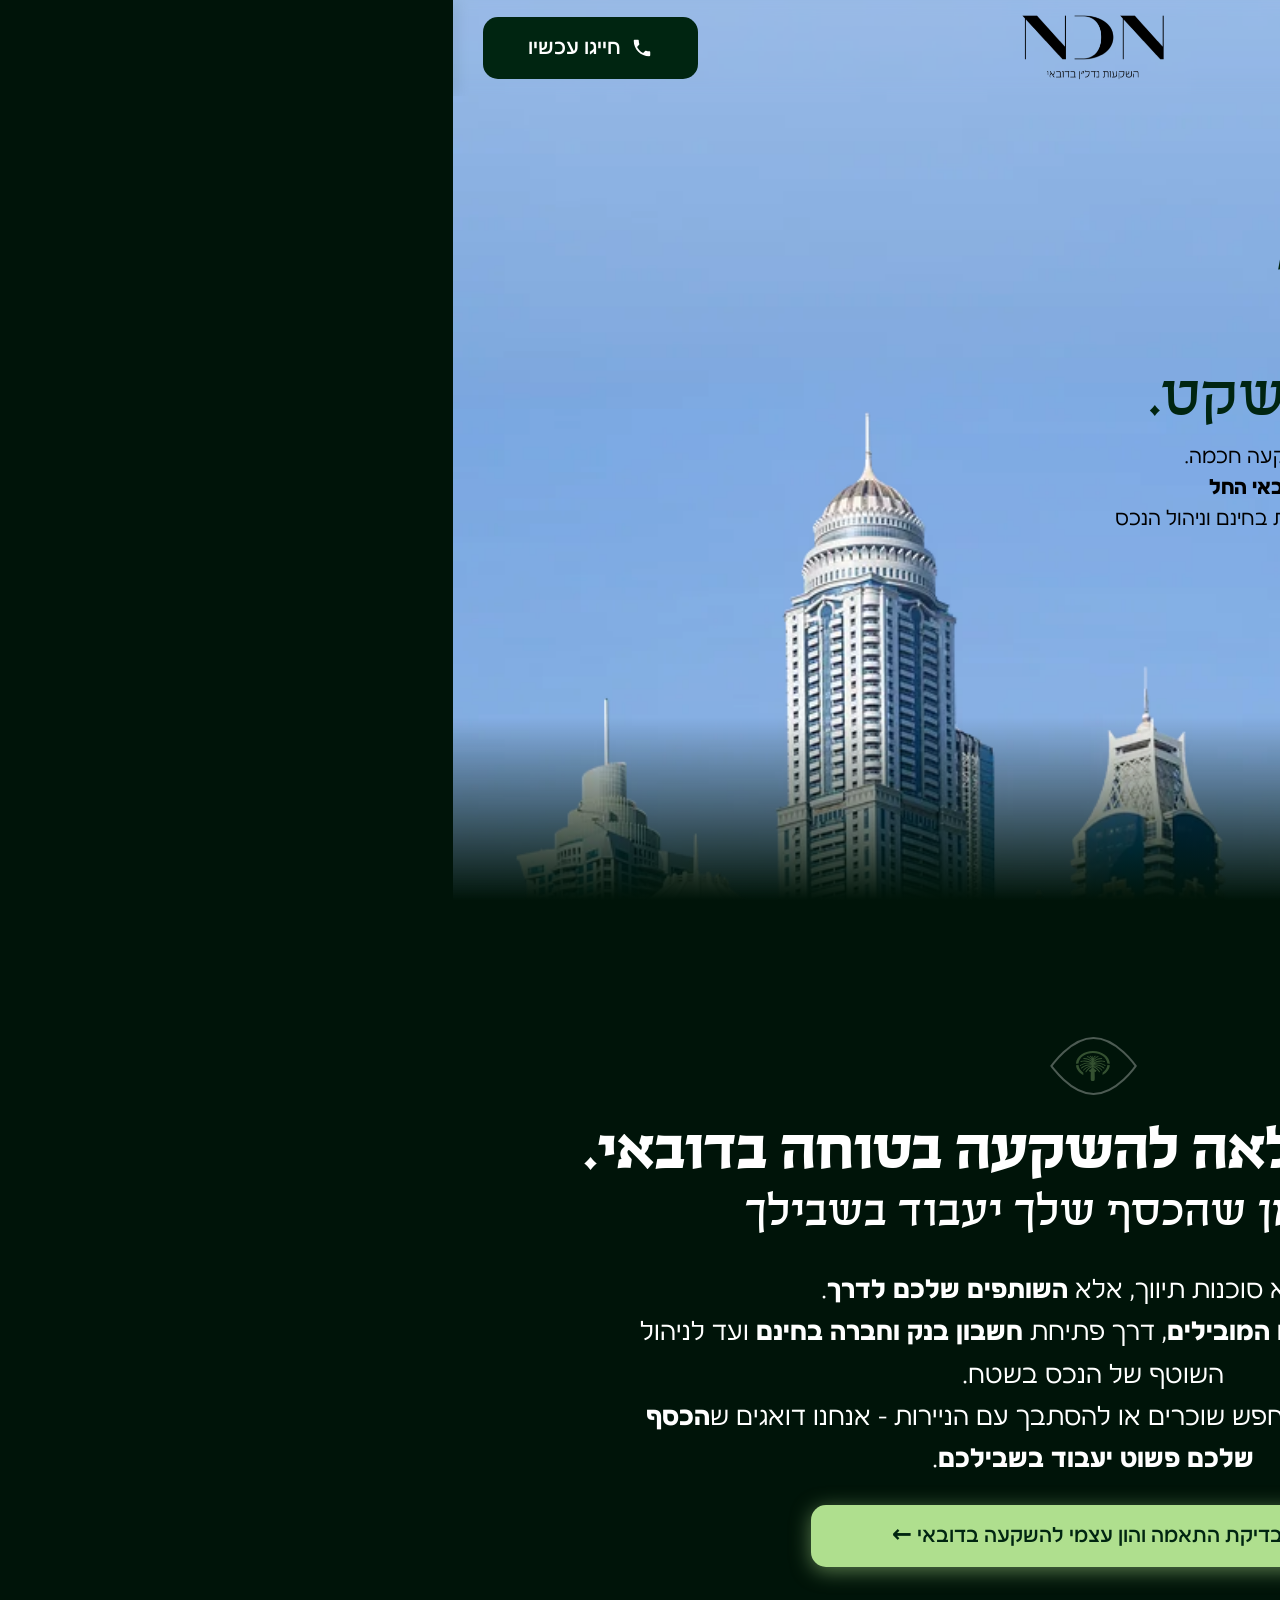
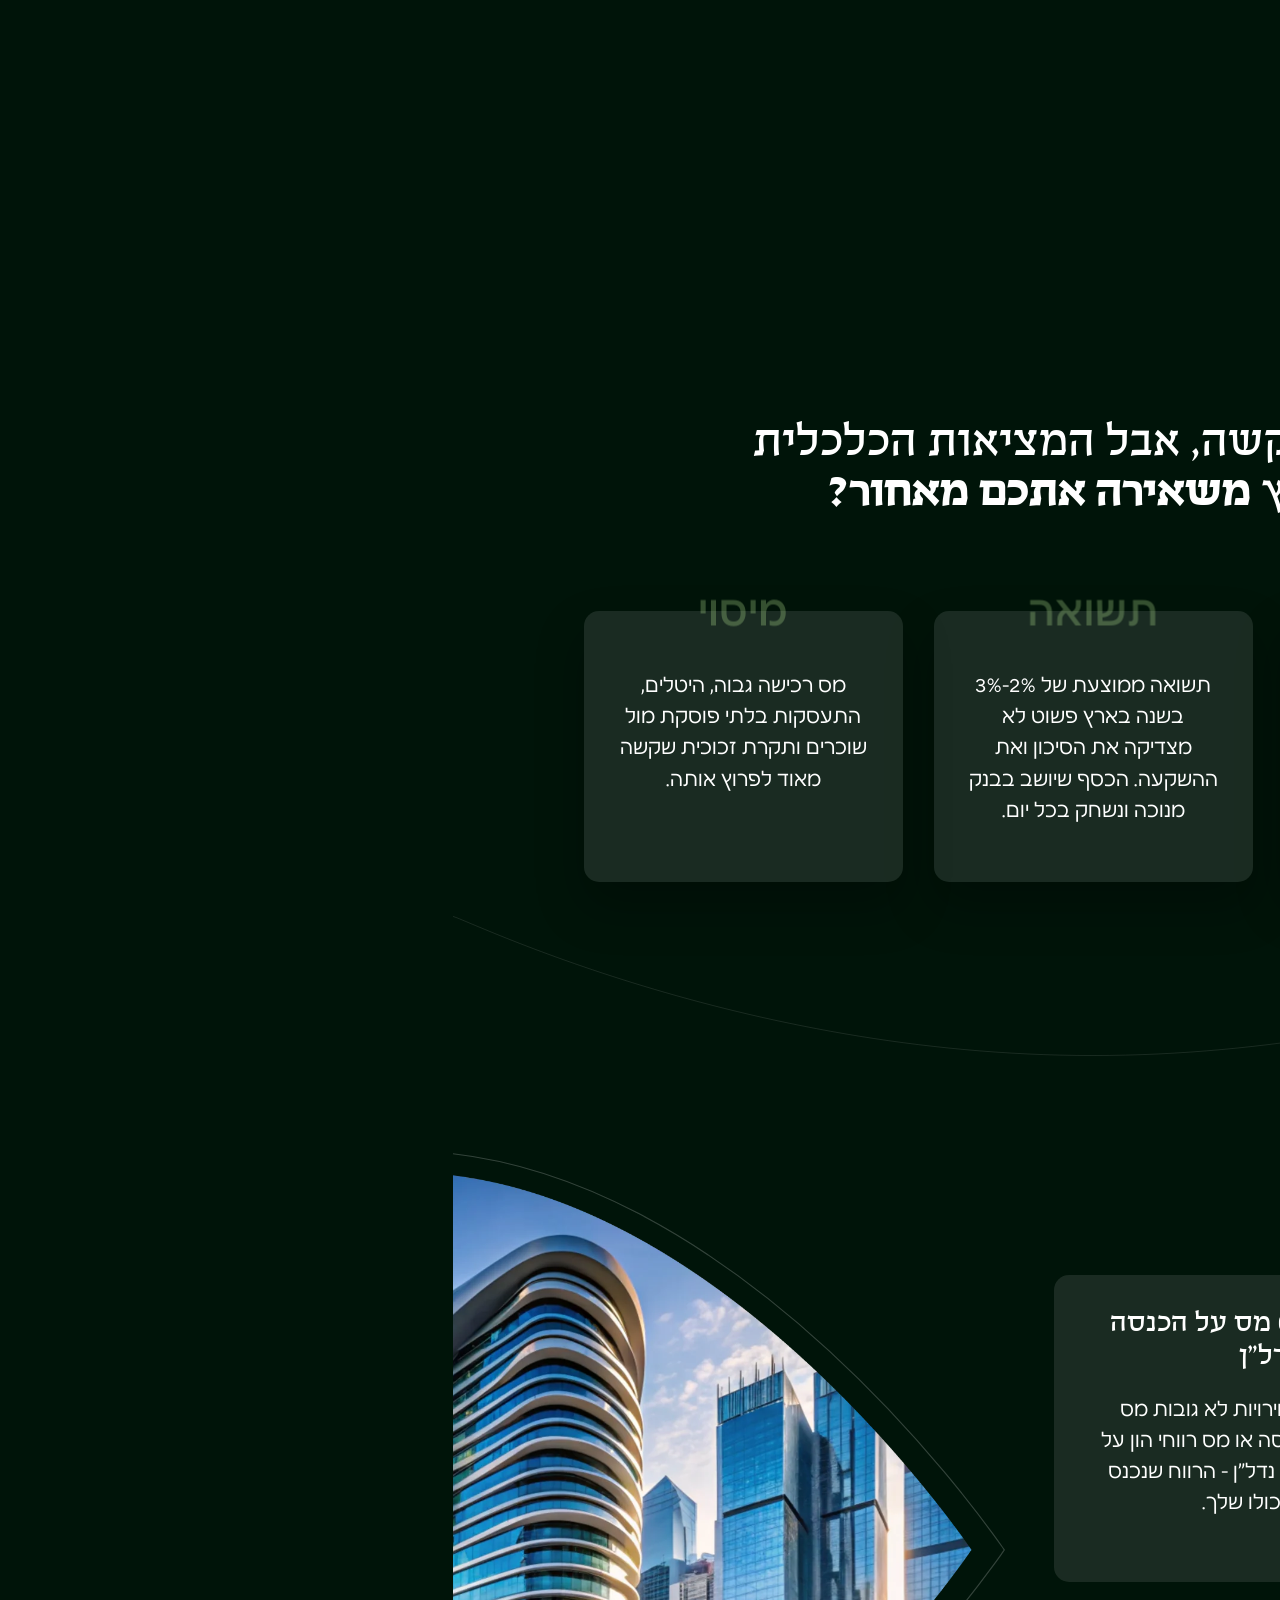
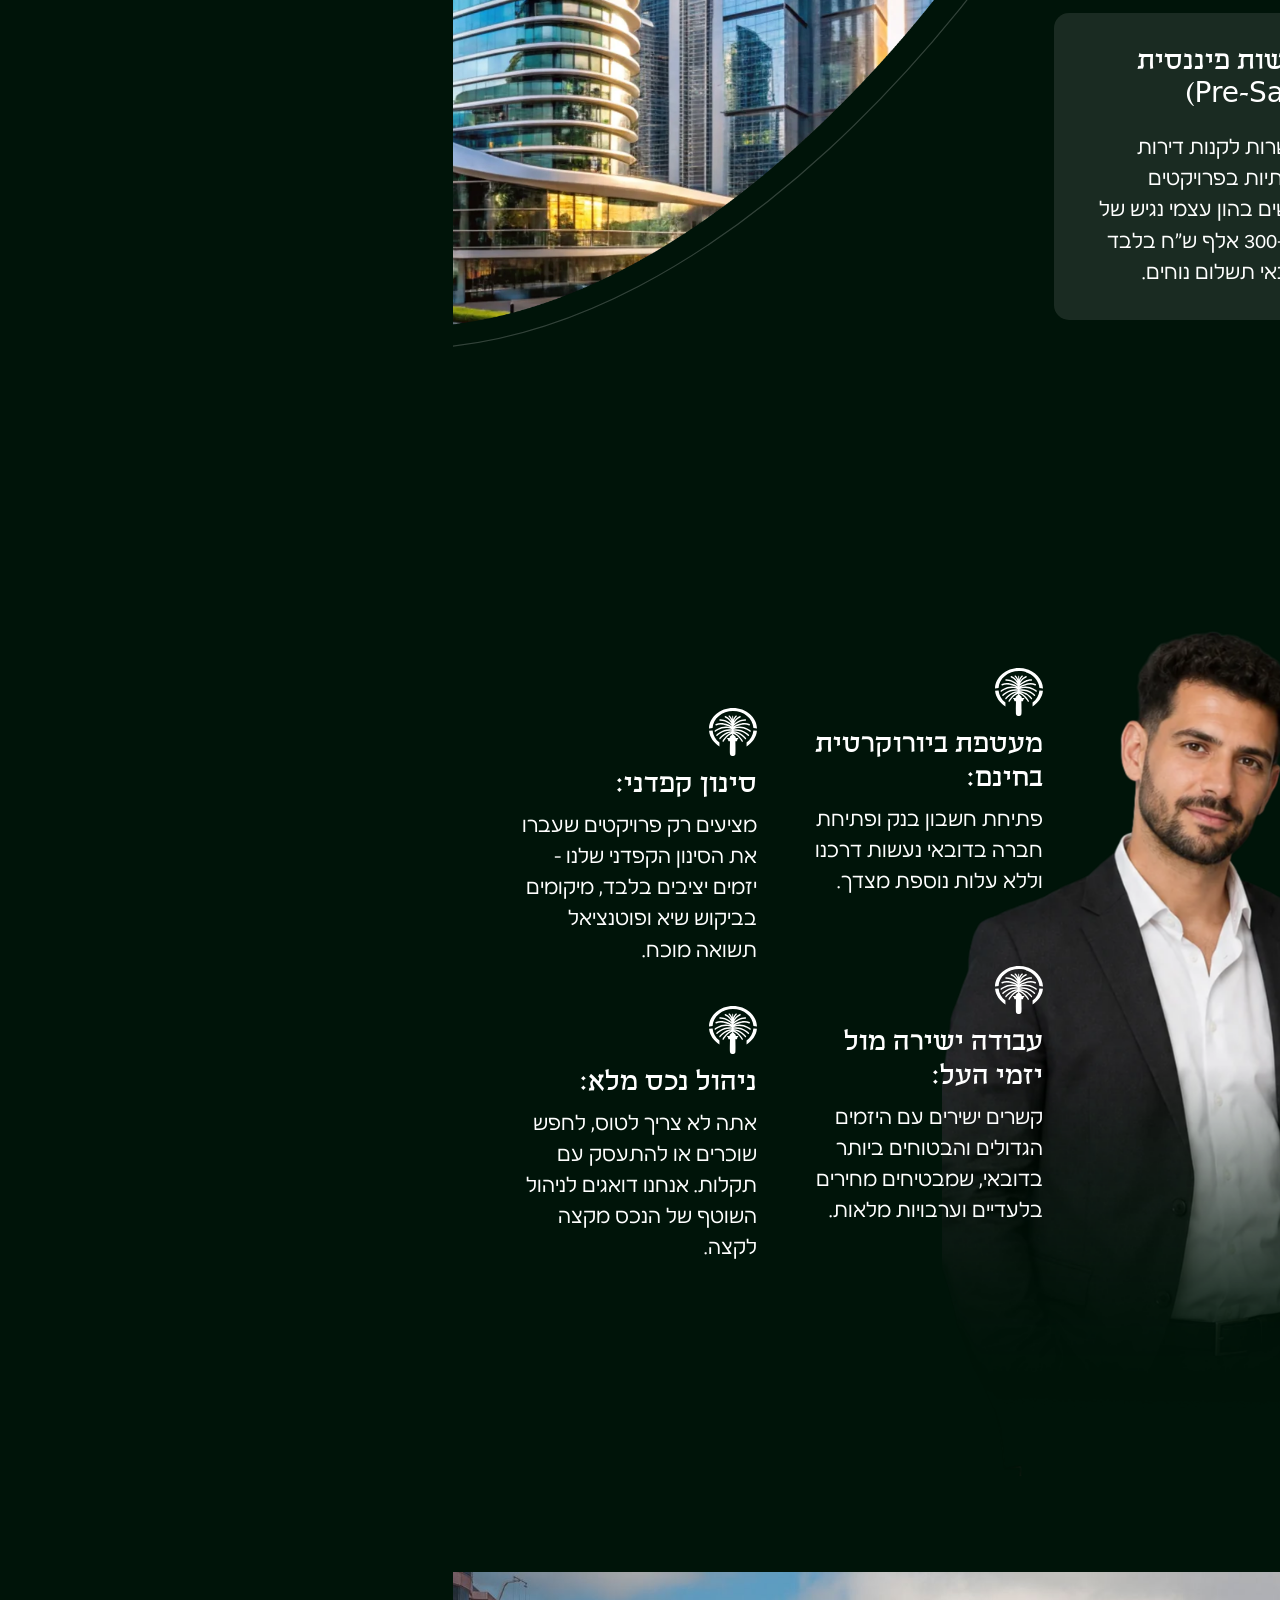
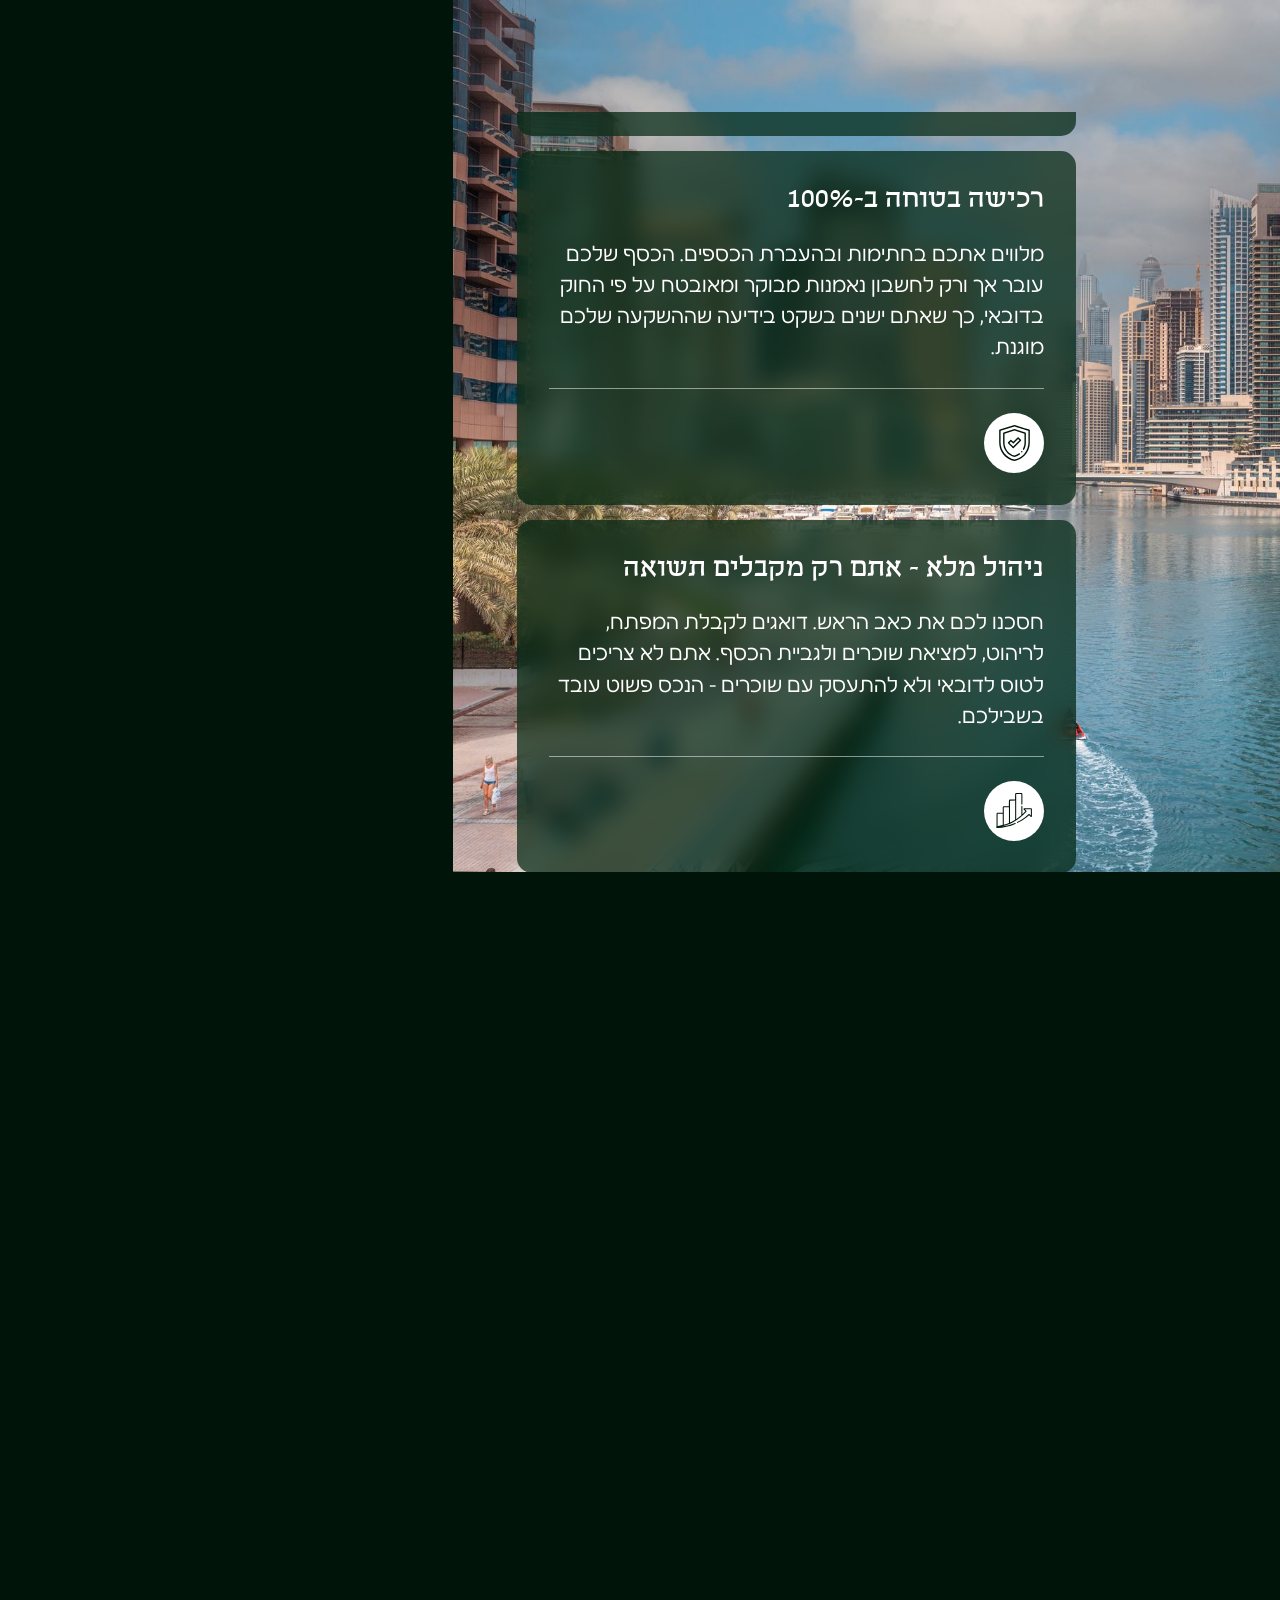
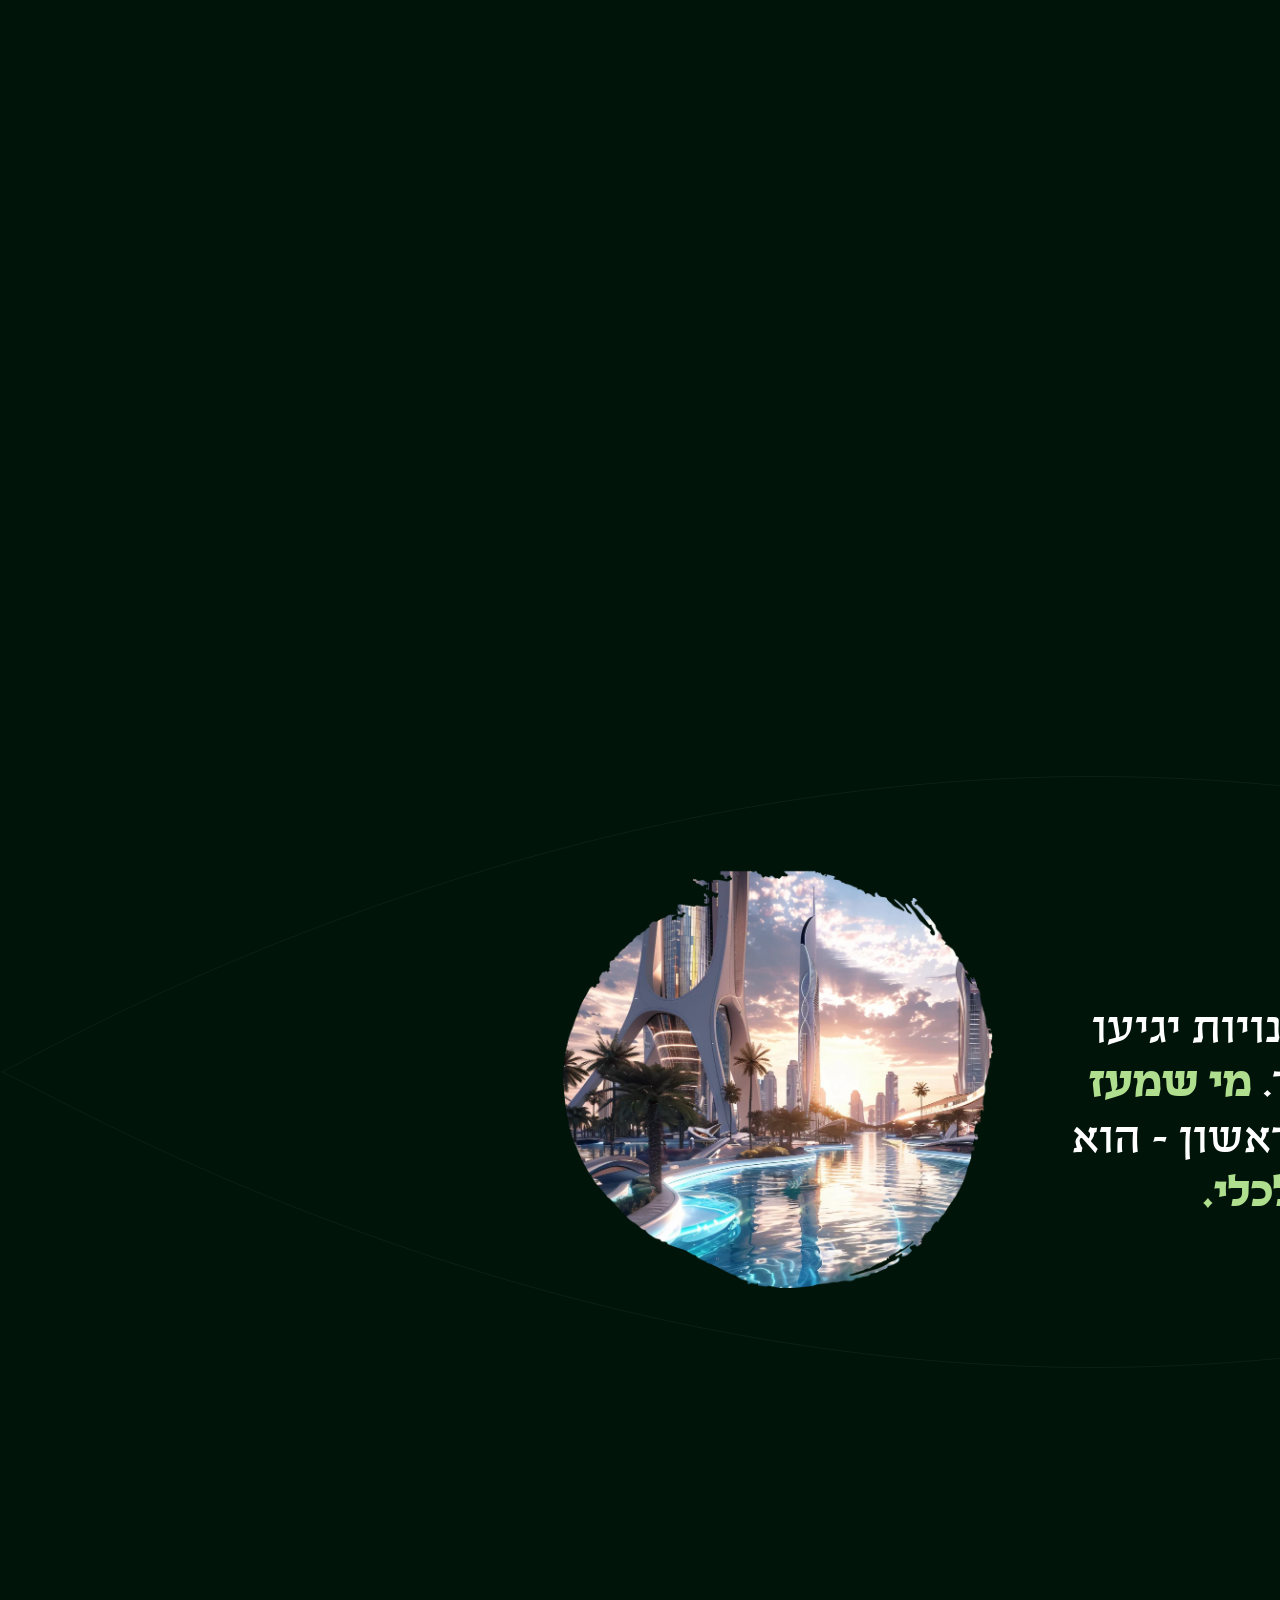
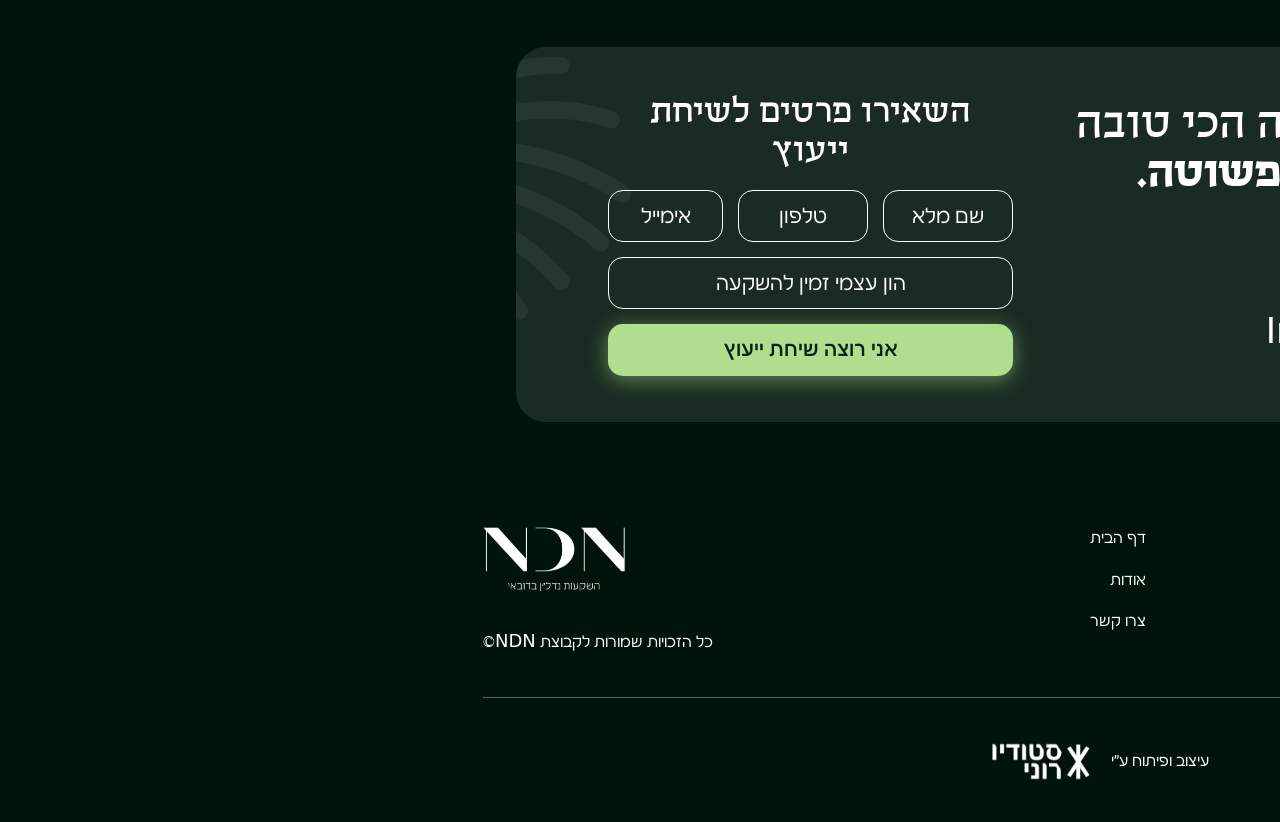
==== commit ac364658: "כל שקופית בעלינו נכנסת גם במסכי טלפון נמוכים - תמונה מוקטנת וטיפוגרפיה הדוקה Co-Authored-By: Claude " ====
--- a/index.html
+++ b/index.html
@@ -6,8 +6,8 @@
 <title>NDN | השקעות נדל״ן בדובאי</title>
 <meta name="description" content="הון עצמי של 200–300 אלף ש״ח? הגיע הזמן שהכסף שלך יעבוד בשבילך בדובאי. ליווי מקצה לקצה, חיבור ישיר ליזמים המובילים, פתיחת חשבון בנק וחברה בדובאי בחינם.">
 <meta name="theme-color" content="#8EB9E3">
-<link rel="icon" href="favicon.svg?v=161" type="image/svg+xml">
-<link rel="stylesheet" href="styles.css?v=161">
+<link rel="icon" href="favicon.svg?v=162" type="image/svg+xml">
+<link rel="stylesheet" href="styles.css?v=162">
 </head>
 <body>
 
@@ -22,12 +22,12 @@
   <div class="loader-mark">
     <div class="loader-dim">
       <svg viewBox="0 0 304 202.667" preserveAspectRatio="xMidYMid meet"><path d="M152 3C192.818 3 230.103 27.6882 257.448 52.873C271.067 65.4161 282.098 77.9688 289.724 87.3877C293.535 92.0947 296.49 96.0134 298.489 98.749C299.249 99.7881 299.869 100.657 300.346 101.333C299.868 102.009 299.249 102.879 298.489 103.918C296.49 106.654 293.535 110.572 289.724 115.279C282.098 124.698 271.067 137.25 257.448 149.793C230.103 174.978 192.818 199.667 152 199.667C111.194 199.667 74.5247 174.991 47.4824 149.805C34.0134 137.26 23.0523 124.702 15.2949 115.262C11.4145 110.539 8.34666 106.611 6.14355 103.826C5.3548 102.829 4.66132 101.96 4.08105 101.255C4.61551 100.58 5.25599 99.7582 5.98535 98.8184C8.13573 96.0474 11.1797 92.1168 15.041 87.4004C22.7655 77.9654 33.7436 65.4091 47.25 52.8652C74.3681 27.6796 111.191 3 152 3Z"/></svg>
-      <img class="loader-palm" src="assets/icons/palm.svg?v=161" alt="">
+      <img class="loader-palm" src="assets/icons/palm.svg?v=162" alt="">
     </div>
     <div class="loader-fill-clip">
       <div class="loader-bright">
         <svg viewBox="0 0 304 202.667" preserveAspectRatio="xMidYMid meet"><path d="M152 3C192.818 3 230.103 27.6882 257.448 52.873C271.067 65.4161 282.098 77.9688 289.724 87.3877C293.535 92.0947 296.49 96.0134 298.489 98.749C299.249 99.7881 299.869 100.657 300.346 101.333C299.868 102.009 299.249 102.879 298.489 103.918C296.49 106.654 293.535 110.572 289.724 115.279C282.098 124.698 271.067 137.25 257.448 149.793C230.103 174.978 192.818 199.667 152 199.667C111.194 199.667 74.5247 174.991 47.4824 149.805C34.0134 137.26 23.0523 124.702 15.2949 115.262C11.4145 110.539 8.34666 106.611 6.14355 103.826C5.3548 102.829 4.66132 101.96 4.08105 101.255C4.61551 100.58 5.25599 99.7582 5.98535 98.8184C8.13573 96.0474 11.1797 92.1168 15.041 87.4004C22.7655 77.9654 33.7436 65.4091 47.25 52.8652C74.3681 27.6796 111.191 3 152 3Z"/></svg>
-        <img class="loader-palm" src="assets/icons/palm.svg?v=161" alt="">
+        <img class="loader-palm" src="assets/icons/palm.svg?v=162" alt="">
       </div>
     </div>
   </div>
@@ -38,8 +38,8 @@
   <div class="nav-inner">
     <a class="nav-call" href="tel:0505304085"><span class="nav-call-icon" aria-hidden="true"></span>חייגו עכשיו</a>
     <a class="nav-logo" href="#hero">
-      <img class="logo-dark" src="assets/icons/logo-header.png?v=161" alt="NDN">
-      <img class="logo-light" src="assets/icons/logo-footer.png?v=161" alt="" aria-hidden="true">
+      <img class="logo-dark" src="assets/icons/logo-header.png?v=162" alt="NDN">
+      <img class="logo-light" src="assets/icons/logo-footer.png?v=162" alt="" aria-hidden="true">
     </a>
         <button class="nav-burger" type="button" aria-label="תפריט" aria-expanded="false">
       <span></span><span></span><span></span>
@@ -60,10 +60,10 @@
   </nav>
   <a class="nav-sheet-cta" href="tel:0505304085"><span class="nav-call-icon" aria-hidden="true"></span>חייגו 050-530-4085</a>
   <ul class="nav-sheet-lines">
-    <li><img src="assets/icons/email.svg?v=161" alt=""><a href="mailto:Info@NDN.com">Info@NDN.com</a></li>
-    <li><img src="assets/icons/pin.svg?v=161" alt=""><a href="https://share.google/3JECRumfy6FAp8EjQ" target="_blank" rel="noopener">הנביאים 4, פתח תקווה</a></li>
+    <li><img src="assets/icons/email.svg?v=162" alt=""><a href="mailto:Info@NDN.com">Info@NDN.com</a></li>
+    <li><img src="assets/icons/pin.svg?v=162" alt=""><a href="https://share.google/3JECRumfy6FAp8EjQ" target="_blank" rel="noopener">הנביאים 4, פתח תקווה</a></li>
   </ul>
-  <img class="nav-sheet-mark" src="assets/icons/menu-mark.svg?v=161" alt="">
+  <img class="nav-sheet-mark" src="assets/icons/menu-mark.svg?v=162" alt="">
 </div>
 
 <!-- ============ 1. HERO ============ -->
@@ -71,8 +71,8 @@
   <div class="hero-stage">
     <div class="hero-layer hero-sky">
       <picture>
-        <source media="(max-width:900px)" srcset="assets/img/hero-sky-m.webp?v=161">
-        <img src="assets/img/hero-sky.webp?v=161" alt="">
+        <source media="(max-width:900px)" srcset="assets/img/hero-sky-m.webp?v=162">
+        <img src="assets/img/hero-sky.webp?v=162" alt="">
       </picture>
     </div>
     <div class="hero-copy">
@@ -89,8 +89,8 @@
     </div>
     <div class="hero-layer hero-buildings">
       <picture>
-        <source media="(max-width:900px)" srcset="assets/img/hero-buildings-m.webp?v=161">
-        <img src="assets/img/hero-buildings.webp?v=161" alt="קו הרקיע של דובאי">
+        <source media="(max-width:900px)" srcset="assets/img/hero-buildings-m.webp?v=162">
+        <img src="assets/img/hero-buildings.webp?v=162" alt="קו הרקיע של דובאי">
       </picture>
       <div class="hero-fade"></div>
     </div>
@@ -101,7 +101,7 @@
 <section class="sec sec-intro">
   <div class="wrap intro">
     <span class="intro-badge">
-      <img class="intro-badge-bg" src="assets/icons/intro-badge.svg?v=161" alt="">
+      <img class="intro-badge-bg" src="assets/icons/intro-badge.svg?v=162" alt="">
       <span class="intro-badge-icon" aria-hidden="true"></span>
     </span>
     <h2 class="intro-head">
@@ -136,15 +136,15 @@
       </article>
     </div>
   </div>
-  <img class="problem-arc" src="assets/img/opp-divider.svg?v=161" alt="">
+  <img class="problem-arc" src="assets/img/opp-divider.svg?v=162" alt="">
 </section>
 
 <!-- ============ 4. OPPORTUNITY ============ -->
 <section class="sec sec-opp">
   <div class="opp-eye">
-    <img class="opp-ring" src="assets/img/opp-ring-a.svg?v=161" alt="">
-    <img class="opp-ring" src="assets/img/opp-ring-b.svg?v=161" alt="">
-    <img class="opp-eye-photo" src="assets/img/opp-eye-cut.webp?v=161" alt="דובאי">
+    <img class="opp-ring" src="assets/img/opp-ring-a.svg?v=162" alt="">
+    <img class="opp-ring" src="assets/img/opp-ring-b.svg?v=162" alt="">
+    <img class="opp-eye-photo" src="assets/img/opp-eye-cut.webp?v=162" alt="דובאי">
   </div>
   <div class="wrap opp-inner">
     <h2 class="opp-head">למה <strong>דובאי?</strong></h2>
@@ -176,24 +176,24 @@
 <!-- ============ 5. ABOUT / TEAM ============ -->
 <section class="sec sec-about" id="about">
   <div class="wrap about-stage">
-    <img class="about-photo" src="assets/img/team.webp?v=161" alt="דור ישראל ונתנאל אהרון">
+    <img class="about-photo" src="assets/img/team.webp?v=162" alt="דור ישראל ונתנאל אהרון">
     <div class="about-name-wrap"><h2 class="about-name"><span class="rg">נעים מאוד,</span><br><span class="about-names">דור ישראל, ונתנאל אהרון</span></h2></div>
 
     <div class="about-grid">
       <div class="feat feat--r1">
-        <img class="feat-icon" src="assets/icons/palm.svg?v=161" alt="">
+        <img class="feat-icon" src="assets/icons/palm.svg?v=162" alt="">
         <p><strong>מעטפת ביורוקרטית בחינם: </strong>פתיחת חשבון בנק ופתיחת חברה בדובאי נעשות דרכנו וללא עלות נוספת מצדך.</p>
       </div>
       <div class="feat feat--l1">
-        <img class="feat-icon" src="assets/icons/palm.svg?v=161" alt="">
+        <img class="feat-icon" src="assets/icons/palm.svg?v=162" alt="">
         <p><strong>סינון קפדני: </strong>מציעים רק פרויקטים שעברו את הסינון הקפדני שלנו - יזמים יציבים בלבד, מיקומים בביקוש שיא ופוטנציאל תשואה מוכח.</p>
       </div>
       <div class="feat feat--r2">
-        <img class="feat-icon" src="assets/icons/palm.svg?v=161" alt="">
+        <img class="feat-icon" src="assets/icons/palm.svg?v=162" alt="">
         <p><strong>עבודה ישירה מול יזמי העל: </strong>קשרים ישירים עם היזמים הגדולים והבטוחים ביותר בדובאי, שמבטיחים מחירים בלעדיים וערבויות מלאות.</p>
       </div>
       <div class="feat feat--l2">
-        <img class="feat-icon" src="assets/icons/palm.svg?v=161" alt="">
+        <img class="feat-icon" src="assets/icons/palm.svg?v=162" alt="">
         <p><strong>ניהול נכס מלא: </strong>אתה לא צריך לטוס, לחפש שוכרים או להתעסק עם תקלות. אנחנו דואגים לניהול השוטף של הנכס מקצה לקצה.</p>
       </div>
     </div>
@@ -203,7 +203,7 @@
 <!-- ============ 6. PROCESS ============ -->
 <section class="sec sec-process">
   <div class="proc-stage">
-    <img class="proc-bg" src="assets/img/process-bg.jpg?v=161" alt="">
+    <img class="proc-bg" src="assets/img/process-bg.jpg?v=162" alt="">
     <div class="proc-shade"></div>
 
     <div class="proc-wrap">
@@ -249,9 +249,9 @@
 
 <!-- ============ 7. QUOTE ============ -->
 <section class="sec sec-quote">
-  <img class="quote-arc" src="assets/img/quote-arc.svg?v=161" alt="">
+  <img class="quote-arc" src="assets/img/quote-arc.svg?v=162" alt="">
   <div class="wrap quote">
-    <img class="quote-img" src="assets/img/dubai-round.webp?v=161" alt="דובאי בלילה">
+    <img class="quote-img" src="assets/img/dubai-round.webp?v=162" alt="דובאי בלילה">
     <div class="quote-body">
       <span class="quote-mark">"</span>
       <p>מי שמחכה שהזדמנויות יגיעו אליו – נשאר מאחור. <strong>מי שמעז </strong>לקחת את הצעד הראשון – הוא זה <strong>שמשיג שקט כלכלי.</strong></p>
@@ -280,8 +280,8 @@
         <div class="contact-aside">
           <h2 class="contact-head">לפעמים ההחלטה הכי טובה <strong>מתחילה בשיחה פשוטה.</strong></h2>
           <ul class="contact-lines">
-            <li><img src="assets/icons/phone-lg.svg?v=161" alt=""><a href="tel:0505304085">050-530-4085</a></li>
-            <li><img src="assets/icons/email-lg.svg?v=161" alt=""><a href="mailto:Info@NDN.com">Info@NDN.com</a></li>
+            <li><img src="assets/icons/phone-lg.svg?v=162" alt=""><a href="tel:0505304085">050-530-4085</a></li>
+            <li><img src="assets/icons/email-lg.svg?v=162" alt=""><a href="mailto:Info@NDN.com">Info@NDN.com</a></li>
           </ul>
         </div>
       </div>
@@ -290,7 +290,7 @@
     <div class="wrap footer-inner">
       <div class="footer-top">
         <div class="footer-brand">
-          <img class="footer-logo" src="assets/icons/logo-footer.png?v=161" alt="NDN">
+          <img class="footer-logo" src="assets/icons/logo-footer.png?v=162" alt="NDN">
           <p class="footer-copy">כל הזכויות שמורות לקבוצת NDN©</p>
         </div>
         <nav class="footer-nav">
@@ -299,14 +299,14 @@
           <a href="contact.html">צרו קשר</a>
         </nav>
         <ul class="footer-contact">
-          <li><img src="assets/icons/phone.svg?v=161" alt=""><a href="tel:0505304085">050-530-4085</a></li>
-          <li><img src="assets/icons/email.svg?v=161" alt=""><a href="mailto:Info@NDN.com">Info@NDN.com</a></li>
-          <li><img src="assets/icons/pin.svg?v=161" alt=""><a href="https://share.google/3JECRumfy6FAp8EjQ" target="_blank" rel="noopener">הנביאים 4, פתח תקווה</a></li>
+          <li><img src="assets/icons/phone.svg?v=162" alt=""><a href="tel:0505304085">050-530-4085</a></li>
+          <li><img src="assets/icons/email.svg?v=162" alt=""><a href="mailto:Info@NDN.com">Info@NDN.com</a></li>
+          <li><img src="assets/icons/pin.svg?v=162" alt=""><a href="https://share.google/3JECRumfy6FAp8EjQ" target="_blank" rel="noopener">הנביאים 4, פתח תקווה</a></li>
         </ul>
       </div>
       <div class="footer-bottom">
         <span>עיצוב ופיתוח ע״י</span>
-        <img class="footer-credit" src="assets/icons/logo-designer.png?v=161" alt="">
+        <img class="footer-credit" src="assets/icons/logo-designer.png?v=162" alt="">
       </div>
     </div>
   </footer>
@@ -315,11 +315,11 @@
 
 
 
-<script src="smooth-scroll.js?v=161"></script>
-<script src="hero.js?v=161"></script>
-<script src="scroll-reveal.js?v=161"></script>
-<script src="process.js?v=161"></script>
-<script src="glow.js?v=161"></script>
-<script src="nav.js?v=161"></script>
+<script src="smooth-scroll.js?v=162"></script>
+<script src="hero.js?v=162"></script>
+<script src="scroll-reveal.js?v=162"></script>
+<script src="process.js?v=162"></script>
+<script src="glow.js?v=162"></script>
+<script src="nav.js?v=162"></script>
 </body>
 </html>
--- a/styles.css
+++ b/styles.css
@@ -2331,3 +2331,30 @@
   .story-slide--form .contact-lines{text-align:right;}
   .story-slide--form .contact-lines li{justify-content:flex-start;}
 }
+
+/* Short phone viewports (Safari with its toolbars showing) leave ~500px for a
+   slide. Without this the closing slide's content overruns its box and gets
+   clipped — or the browser tries to scroll it. Everything tightens so the
+   whole slide always fits and a swipe stays the only gesture. */
+@media (max-width:900px) and (max-height:740px){
+  .story-slide--form{gap:.75rem;}
+  .story-slide--form .story-head{font-size:19px;line-height:1.15;}
+  .story-slide--form .contact-head{font-size:16px;margin-block-start:.25rem;}
+  .story-slide--form .contact-lines{font-size:15px;line-height:1.5;margin-block-start:.25rem;}
+  .story-slide--form .contact-lines img{width:1.15rem;height:1.15rem;}
+  .story-slide--form .contact-panel{gap:12px;padding:14px;}
+  .story-slide--form .contact-title{font-size:17px;}
+  .story-slide--form .contact-form{gap:.4rem;}
+  .story-slide--form .contact-form input,
+  .story-slide--form .contact-form button{height:2.6rem;min-height:2.6rem;font-size:15px;}
+}
+
+/* On short phone screens the square photo eats the whole slide and the copy
+   below it gets clipped. Shrink the photo and pull the copy up so every
+   text slide fits too. */
+@media (max-width:900px) and (max-height:740px){
+  .decay{aspect-ratio:auto;height:30vh;}
+  .story-slide{top:calc(6.5rem + env(safe-area-inset-top) + 30vh + 22px);}
+  .story-head{font-size:21px;}
+  .story-text{font-size:17px;margin-block-start:.5rem;}
+}
